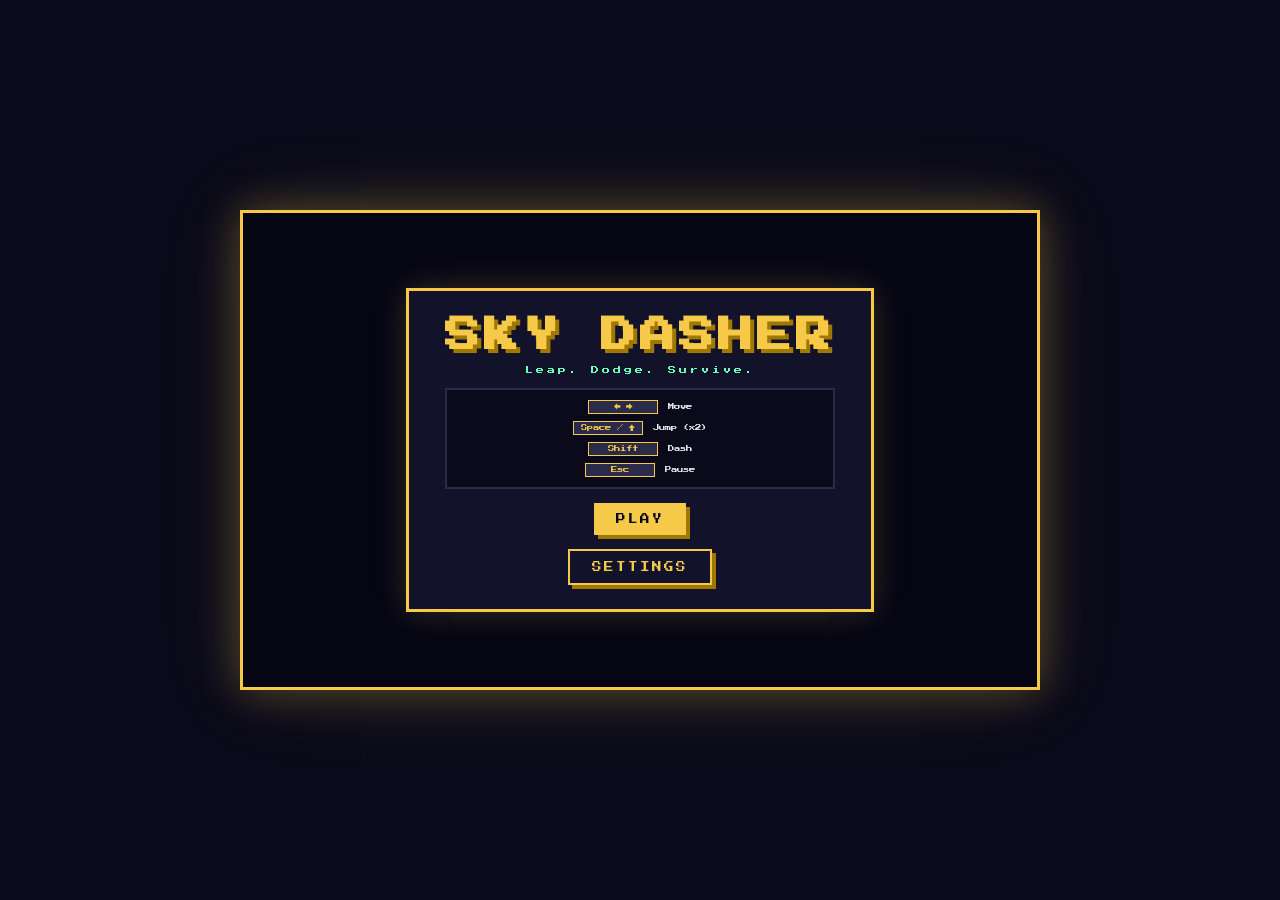
==== sky-dasher.html @ 4236debe "Updated" ====
<!DOCTYPE html>
<html lang="en">

<head>
  <meta charset="UTF-8" />
  <meta name="viewport" content="width=device-width, initial-scale=1.0, user-scalable=no" />
  <title>Sky Dasher</title>
  <link href="https://fonts.googleapis.com/css2?family=Press+Start+2P&display=swap" rel="stylesheet">
  <style>
    :root {
      --bg: #0a0a1a;
      --accent: #f7c948;
      --accent2: #ff6b6b;
      --accent3: #6bffb8;
      --text: #e8e8f0;
      --overlay-bg: rgba(5, 5, 20, 0.92);
      --box-bg: #12122a;
      --box-border: #f7c948
    }

    * {
      margin: 0;
      padding: 0;
      box-sizing: border-box
    }

    body {
      background: var(--bg);
      display: flex;
      align-items: center;
      justify-content: center;
      min-height: 100vh;
      font-family: 'Press Start 2P', monospace;
      overflow: hidden;
      touch-action: none
    }

    #game-wrapper {
      position: relative;
      width: 800px;
      height: 480px;
      border: 3px solid var(--accent);
      box-shadow: 0 0 40px rgba(247, 201, 72, 0.3), 0 0 80px rgba(247, 201, 72, 0.1)
    }

    #gameCanvas {
      display: block;
      width: 100%;
      height: 100%;
      background: #0a0a1a
    }

    .overlay {
      position: absolute;
      inset: 0;
      background: var(--overlay-bg);
      display: flex;
      align-items: center;
      justify-content: center;
      z-index: 10
    }

    .overlay.hidden {
      display: none
    }

    .overlay-box {
      background: var(--box-bg);
      border: 3px solid var(--box-border);
      padding: 24px 36px;
      text-align: center;
      display: flex;
      flex-direction: column;
      gap: 14px;
      align-items: center;
      box-shadow: 0 0 30px rgba(247, 201, 72, 0.2);
      max-width: 92%
    }

    .game-title {
      font-size: 2.2rem;
      color: var(--accent);
      text-shadow: 4px 4px 0 #a07800;
      letter-spacing: 4px;
      line-height: 1.2
    }

    .subtitle {
      font-size: 0.5rem;
      color: var(--accent3);
      letter-spacing: 3px;
      margin-top: -6px
    }

    .gameover-title {
      font-size: 1.5rem;
      color: var(--accent2);
      text-shadow: 3px 3px 0 #900
    }

    .final-score {
      font-size: 0.65rem;
      color: var(--accent);
      line-height: 2
    }

    .best-score {
      font-size: 0.5rem;
      color: var(--accent3)
    }

    .ctrl {
      font-size: 0.4rem;
      color: var(--text);
      display: flex;
      gap: 10px;
      align-items: center;
      justify-content: center
    }

    .key {
      background: #2a2a4a;
      color: var(--accent);
      padding: 3px 7px;
      border: 1px solid var(--accent);
      min-width: 70px;
      display: inline-block;
      text-align: center
    }

    .controls-info {
      display: flex;
      flex-direction: column;
      gap: 7px;
      border: 2px solid #2a2a4a;
      padding: 10px 14px;
      background: #0a0a1a;
      width: 100%
    }

    .btn {
      font-family: 'Press Start 2P', monospace;
      font-size: 0.6rem;
      background: var(--accent);
      color: #0a0a1a;
      border: none;
      padding: 11px 22px;
      cursor: pointer;
      transition: transform .1s, box-shadow .1s;
      box-shadow: 4px 4px 0 #a07800;
      letter-spacing: 2px;
      -webkit-tap-highlight-color: transparent
    }

    .btn:hover {
      transform: translate(-2px, -2px);
      box-shadow: 6px 6px 0 #a07800
    }

    .btn:active {
      transform: translate(2px, 2px);
      box-shadow: 2px 2px 0 #a07800
    }

    .btn-outline {
      background: transparent;
      color: var(--accent);
      border: 2px solid var(--accent);
      box-shadow: 4px 4px 0 #a07800
    }

    .btn-outline:hover {
      background: rgba(247, 201, 72, 0.1)
    }

    #hud {
      position: absolute;
      top: 0;
      left: 0;
      right: 0;
      display: flex;
      justify-content: space-between;
      padding: 8px 14px;
      font-size: 0.5rem;
      color: var(--accent);
      background: linear-gradient(to bottom, rgba(0, 0, 0, 0.6), transparent);
      pointer-events: none;
      z-index: 5
    }

    #hud.hidden {
      display: none
    }

    #hud-lives {
      color: var(--accent2)
    }

    #hud-powerups {
      display: flex;
      gap: 6px
    }

    .powerup-icon {
      font-size: 0.55rem;
      opacity: .8;
      animation: pulse 1s infinite
    }

    .powerup-icon.hidden {
      display: none
    }

    @keyframes pulse {

      0%,
      100% {
        opacity: .6
      }

      50% {
        opacity: 1
      }
    }

    #mobile-controls {
      position: absolute;
      bottom: 0;
      left: 0;
      right: 0;
      height: 120px;
      display: none;
      pointer-events: none;
      z-index: 6
    }

    #btn-left,
    #btn-right,
    #btn-jump,
    #btn-dash {
      position: absolute;
      pointer-events: all;
      background: rgba(247, 201, 72, .15);
      border: 2px solid rgba(247, 201, 72, .4);
      border-radius: 8px;
      display: flex;
      align-items: center;
      justify-content: center;
      font-size: 1.1rem;
      color: rgba(247, 201, 72, .8);
      cursor: pointer;
      user-select: none;
      -webkit-tap-highlight-color: transparent
    }

    #btn-left {
      bottom: 14px;
      left: 10px;
      width: 64px;
      height: 60px
    }

    #btn-right {
      bottom: 14px;
      left: 84px;
      width: 64px;
      height: 60px
    }

    #btn-jump {
      bottom: 14px;
      right: 10px;
      width: 80px;
      height: 60px
    }

    #btn-dash {
      bottom: 14px;
      right: 100px;
      width: 64px;
      height: 60px
    }

    /* CHARACTER SELECT */
    #char-screen .overlay-box {
      padding: 20px 28px;
      gap: 10px
    }

    #char-screen h2 {
      font-size: 0.9rem;
      color: var(--accent);
      letter-spacing: 2px
    }

    #char-grid {
      display: flex;
      gap: 10px;
      justify-content: center;
      flex-wrap: wrap
    }

    .char-card {
      width: 110px;
      background: #0a0a1a;
      border: 2px solid #2a2a4a;
      padding: 10px 8px;
      cursor: pointer;
      display: flex;
      flex-direction: column;
      align-items: center;
      gap: 6px;
      transition: border-color .15s, transform .1s
    }

    .char-card:hover {
      border-color: var(--accent);
      transform: translateY(-2px)
    }

    .char-card.selected {
      border-color: var(--accent);
      background: #1a1a2e;
      box-shadow: 0 0 12px rgba(247, 201, 72, 0.3)
    }

    .char-canvas {
      width: 64px;
      height: 80px;
      image-rendering: pixelated
    }

    .char-name {
      font-size: 0.3rem;
      color: var(--accent);
      text-align: center;
      letter-spacing: 1px;
      line-height: 1.4
    }

    .char-desc {
      font-size: 0.25rem;
      color: #8888aa;
      text-align: center;
      line-height: 1.5
    }

    .settings-group {
      display: flex;
      flex-direction: column;
      gap: 13px;
      margin: 10px 0
    }

    .settings-group label {
      display: flex;
      align-items: center;
      gap: 10px;
      color: var(--text);
      font-size: 0.5rem
    }

    .settings-group select {
      background: var(--box-bg);
      border: 2px solid var(--accent);
      color: var(--text);
      padding: 7px 10px;
      font-family: 'Press Start 2P', monospace;
      font-size: 0.4rem
    }

    #hud-combo.hidden {
      display: none
    }

    @media(max-width:820px) {
      #game-wrapper {
        width: 100vw;
        height: 60vw;
        border-left: none;
        border-right: none
      }

      .game-title {
        font-size: 1.5rem
      }

      .overlay-box {
        padding: 16px 14px;
        gap: 10px
      }

      #mobile-controls {
        display: block;
        height: 110px
      }

      #hud {
        font-size: .4rem;
        padding: 6px 10px
      }

      .controls-info {
        display: none
      }

      .char-card {
        width: 88px
      }
    }

    @media(max-width:480px) {
      .game-title {
        font-size: 1.1rem;
        letter-spacing: 2px
      }

      #btn-left {
        width: 54px;
        height: 50px;
        left: 8px;
        bottom: 10px
      }

      #btn-right {
        width: 54px;
        height: 50px;
        left: 70px;
        bottom: 10px
      }

      #btn-jump {
        width: 68px;
        height: 50px;
        right: 8px;
        bottom: 10px
      }

      #btn-dash {
        width: 54px;
        height: 50px;
        right: 84px;
        bottom: 10px
      }
    }
  </style>
</head>

<body>
  <div id="game-wrapper">
    <canvas id="gameCanvas"></canvas>

    <div id="start-screen" class="overlay">
      <div class="overlay-box">
        <h1 class="game-title">SKY DASHER</h1>
        <p class="subtitle">Leap. Dodge. Survive.</p>
        <div class="controls-info">
          <div class="ctrl"><span class="key">← →</span> Move</div>
          <div class="ctrl"><span class="key">Space / ↑</span> Jump (x2)</div>
          <div class="ctrl"><span class="key">Shift</span> Dash</div>
          <div class="ctrl"><span class="key">Esc</span> Pause</div>
        </div>
        <button id="start-btn" class="btn">PLAY</button>
        <button id="settings-btn" class="btn btn-outline">SETTINGS</button>
      </div>
    </div>

    <div id="char-screen" class="overlay hidden">
      <div class="overlay-box">
        <h2>CHOOSE YOUR HERO</h2>
        <div id="char-grid">
          <div class="char-card selected" data-char="0">
            <canvas class="char-canvas" id="cc0" width="64" height="80"></canvas>
            <div class="char-name">DASH KID</div>
            <div class="char-desc">The classic runner</div>
          </div>
          <div class="char-card" data-char="1">
            <canvas class="char-canvas" id="cc1" width="64" height="80"></canvas>
            <div class="char-name">BLAZE</div>
            <div class="char-desc">Fiery adventurer</div>
          </div>
          <div class="char-card" data-char="2">
            <canvas class="char-canvas" id="cc2" width="64" height="80"></canvas>
            <div class="char-name">FROST</div>
            <div class="char-desc">Cool & collected</div>
          </div>
          <div class="char-card" data-char="3">
            <canvas class="char-canvas" id="cc3" width="64" height="80"></canvas>
            <div class="char-name">SHADOW</div>
            <div class="char-desc">Mysterious ninja</div>
          </div>
          <div class="char-card" data-char="4">
            <canvas class="char-canvas" id="cc4" width="64" height="80"></canvas>
            <div class="char-name">PIXEL</div>
            <div class="char-desc">Retro robot pal</div>
          </div>
        </div>
        <button id="char-confirm-btn" class="btn">CONFIRM</button>
        <button id="char-back-btn" class="btn btn-outline">BACK</button>
      </div>
    </div>

    <div id="settings-screen" class="overlay hidden">
      <div class="overlay-box">
        <h2 style="font-size:.8rem;color:var(--accent)">SETTINGS</h2>
        <div class="settings-group">
          <label><input type="checkbox" id="sound-enabled" checked> Sound Effects</label>
        </div>
        <div class="settings-group">
          <label>Difficulty:
            <select id="difficulty">
              <option value="easy">Easy</option>
              <option value="normal" selected>Normal</option>
              <option value="hard">Hard</option>
            </select>
          </label>
        </div>
        <button id="settings-back-btn" class="btn">BACK</button>
      </div>
    </div>

    <div id="pause-screen" class="overlay hidden">
      <div class="overlay-box">
        <h2 style="font-size:.8rem;color:var(--accent)">PAUSED</h2>
        <button id="resume-btn" class="btn">RESUME</button>
        <button id="restart-pause-btn" class="btn btn-outline">RESTART</button>
      </div>
    </div>

    <div id="gameover-screen" class="overlay hidden">
      <div class="overlay-box">
        <h2 class="gameover-title">GAME OVER</h2>
        <p id="final-score" class="final-score"></p>
        <p id="best-score-el" class="best-score"></p>
        <button id="restart-btn" class="btn">PLAY AGAIN</button>
      </div>
    </div>

    <div id="hud" class="hidden">
      <div id="hud-score">⭐ <span id="score-display">0</span></div>
      <div id="hud-lives">❤️ <span id="lives-display">3</span></div>
      <div id="hud-level">LVL <span id="level-display">1</span></div>
      <div id="hud-combo" class="hidden">COMBO <span id="combo-display">0</span></div>
      <div id="hud-powerups">
        <div id="powerup-speed" class="powerup-icon hidden">⚡</div>
        <div id="powerup-jump" class="powerup-icon hidden">⬆️</div>
        <div id="powerup-shield" class="powerup-icon hidden">🛡️</div>
        <div id="powerup-magnet" class="powerup-icon hidden">🧲</div>
      </div>
    </div>

    <div id="mobile-controls">
      <div id="btn-left">◀</div>
      <div id="btn-right">▶</div>
      <div id="btn-jump">▲ JUMP</div>
      <div id="btn-dash">⚡</div>
    </div>
  </div>

  <script>
    // ─── CHARACTERS ───────────────────────────────────────────
    const CHARACTERS = [
      {
        name: 'DASH KID',
        body: '#f7c948', bodyShade: '#e0a020',
        head: '#ffd700', eye: '#0a0a1a', pupil: '#f7c948',
        belt: '#ff6b6b', shoe: '#e0a020', hair: '#ff6b6b',
        hairStyle: 'spiky'
      },
      {
        name: 'BLAZE',
        body: '#ff6b6b', bodyShade: '#cc3333',
        head: '#ff9999', eye: '#330000', pupil: '#ff6b6b',
        belt: '#ffaa00', shoe: '#cc3333', hair: '#ffaa00',
        hairStyle: 'flame'
      },
      {
        name: 'FROST',
        body: '#6bccff', bodyShade: '#3399cc',
        head: '#99ddff', eye: '#003366', pupil: '#6bccff',
        belt: '#ffffff', shoe: '#3399cc', hair: '#ffffff',
        hairStyle: 'snow'
      },
      {
        name: 'SHADOW',
        body: '#4a4a6a', bodyShade: '#2a2a4a',
        head: '#6a6a9a', eye: '#ff0066', pupil: '#330033',
        belt: '#ff0066', shoe: '#2a2a4a', hair: '#2a2a4a',
        hairStyle: 'mask'
      },
      {
        name: 'PIXEL',
        body: '#6bffb8', bodyShade: '#339966',
        head: '#99ffcc', eye: '#003322', pupil: '#00ff88',
        belt: '#ff66ff', shoe: '#339966', hair: '#ff66ff',
        hairStyle: 'antenna'
      }
    ];

    let selectedChar = 0;

    function drawCharPreview(canvasEl, charIdx, frame = 0) {
      const c = CHARACTERS[charIdx];
      const ctx = canvasEl.getContext('2d');
      const W = 64, H = 80;
      ctx.clearRect(0, 0, W, H);
      const cx = 32, cy = 75;
      const pw = 26, ph = 32;

      // shadow
      ctx.fillStyle = 'rgba(0,0,0,0.2)';
      ctx.beginPath(); ctx.ellipse(cx, cy + 2, pw / 2 - 1, 4, 0, 0, Math.PI * 2); ctx.fill();

      // body
      ctx.fillStyle = c.body;
      ctx.fillRect(cx - pw / 2, cy - ph, pw, ph * 0.68);

      // head
      ctx.fillStyle = c.head;
      ctx.fillRect(cx - pw / 2 + 1, cy - ph - 22, pw - 2, ph * 0.38 + 4);

      // hair/style
      ctx.fillStyle = c.hair;
      if (c.hairStyle === 'spiky') {
        ctx.fillRect(cx - 10, cy - ph - 22, 6, 8); ctx.fillRect(cx - 3, cy - ph - 26, 6, 12); ctx.fillRect(cx + 4, cy - ph - 22, 6, 8);
      } else if (c.hairStyle === 'flame') {
        ctx.fillRect(cx - 8, cy - ph - 24, 5, 10); ctx.fillRect(cx - 2, cy - ph - 28, 6, 14); ctx.fillRect(cx + 5, cy - ph - 23, 4, 9);
        ctx.fillStyle = '#ff4400'; ctx.fillRect(cx - 1, cy - ph - 24, 4, 6);
      } else if (c.hairStyle === 'snow') {
        ctx.fillRect(cx - 10, cy - ph - 24, 22, 8); ctx.fillRect(cx - 8, cy - ph - 26, 6, 4); ctx.fillRect(cx + 4, cy - ph - 26, 6, 4);
      } else if (c.hairStyle === 'mask') {
        ctx.fillStyle = '#2a2a4a'; ctx.fillRect(cx - 13, cy - ph - 22, 26, 20);
        ctx.fillStyle = '#ff0066'; ctx.fillRect(cx - 4, cy - ph - 15, 8, 4);
      } else if (c.hairStyle === 'antenna') {
        ctx.fillRect(cx - 1, cy - ph - 30, 4, 12); ctx.fillRect(cx - 4, cy - ph - 32, 10, 5);
        ctx.fillStyle = '#ffff00'; ctx.beginPath(); ctx.arc(cx + 1, cy - ph - 33, 4, 0, Math.PI * 2); ctx.fill();
      }

      // eye
      ctx.fillStyle = c.eye;
      ctx.fillRect(cx + pw / 2 - 14, cy - ph + 2, 8, 8);
      ctx.fillStyle = c.pupil;
      ctx.fillRect(cx + pw / 2 - 12, cy - ph + 4, 3, 3);

      // belt
      ctx.fillStyle = c.belt;
      ctx.fillRect(cx - pw / 2 + 2, cy - ph * 0.44, pw - 4, 5);

      // legs
      const lo = frame % 2 === 0 ? 0 : 5;
      ctx.fillStyle = c.bodyShade;
      ctx.fillRect(cx - pw / 2 + 2, cy - ph * 0.3, 9, ph * 0.32 + lo);
      ctx.fillRect(cx + pw / 2 - 11, cy - ph * 0.3, 9, ph * 0.32 + (5 - lo));

      // shoes
      ctx.fillStyle = c.shoe;
      ctx.fillRect(cx - pw / 2, cy + 1 + lo, 12, 5);
      ctx.fillRect(cx + pw / 2 - 12, cy + 1 + (5 - lo), 12, 5);
    }

    // Draw all char previews
    window.addEventListener('DOMContentLoaded', () => {
      for (let i = 0; i < 5; i++) {
        const cc = document.getElementById('cc' + i);
        if (cc) drawCharPreview(cc, i, 0);
      }
    });
    // Animate preview cards
    let previewFrame = 0;
    setInterval(() => {
      previewFrame = (previewFrame + 1) % 4;
      for (let i = 0; i < 5; i++) {
        const cc = document.getElementById('cc' + i);
        if (cc) drawCharPreview(cc, i, previewFrame);
      }
    }, 200);

    // char card selection
    document.querySelectorAll('.char-card').forEach(card => {
      card.addEventListener('click', () => {
        document.querySelectorAll('.char-card').forEach(c => c.classList.remove('selected'));
        card.classList.add('selected');
        selectedChar = parseInt(card.dataset.char);
      });
    });

    // ─── GAME ENGINE ──────────────────────────────────────────
    const canvas = document.getElementById('gameCanvas');
    const ctx = canvas.getContext('2d');
    const W = 800, H = 480;
    canvas.width = W; canvas.height = H;

    const startScreen = document.getElementById('start-screen');
    const pauseScreen = document.getElementById('pause-screen');
    const gameoverScreen = document.getElementById('gameover-screen');
    const settingsScreen = document.getElementById('settings-screen');
    const charScreen = document.getElementById('char-screen');
    const hud = document.getElementById('hud');
    const scoreDisplay = document.getElementById('score-display');
    const livesDisplay = document.getElementById('lives-display');
    const levelDisplay = document.getElementById('level-display');
    const finalScoreEl = document.getElementById('final-score');
    const bestScoreEl = document.getElementById('best-score-el');
    const comboDisplay = document.getElementById('combo-display');
    const comboEl = document.getElementById('hud-combo');
    const powerupIcons = {
      speed: document.getElementById('powerup-speed'),
      jump: document.getElementById('powerup-jump'),
      shield: document.getElementById('powerup-shield'),
      magnet: document.getElementById('powerup-magnet')
    };

    document.getElementById('start-btn').onclick = () => {
      startScreen.classList.add('hidden');
      charScreen.classList.remove('hidden');
    };
    document.getElementById('char-confirm-btn').onclick = () => {
      charScreen.classList.add('hidden');
      startGame();
    };
    document.getElementById('char-back-btn').onclick = () => {
      charScreen.classList.add('hidden');
      startScreen.classList.remove('hidden');
    };
    document.getElementById('resume-btn').onclick = resumeGame;
    document.getElementById('restart-btn').onclick = () => { gameoverScreen.classList.add('hidden'); charScreen.classList.remove('hidden'); };
    document.getElementById('restart-pause-btn').onclick = () => { pauseScreen.classList.add('hidden'); charScreen.classList.remove('hidden'); };
    document.getElementById('settings-btn').onclick = () => { startScreen.classList.add('hidden'); settingsScreen.classList.remove('hidden'); };
    document.getElementById('settings-back-btn').onclick = () => { settingsScreen.classList.add('hidden'); startScreen.classList.remove('hidden'); saveSettings(); };

    const GRAVITY = 0.55, JUMP_FORCE = -13, PLAYER_SPEED = 4.5, GROUND_Y = H - 60;
    const POWERUP_TYPES = { SPEED: 'speed', JUMP: 'jump', SHIELD: 'shield', MAGNET: 'magnet' };
    const ENEMY_TYPES = { GROUND: 'ground', FLYING: 'flying', SPIKE: 'spike' };

    const WORLD_THEMES = {
      SKY: { sky1: '#0a0f2e', sky2: '#1a2055', ground: '#1e1e3a', groundTop: '#f7c948', platform: '#2a2a5a', platformTop: '#6bffb8', enemy: '#ff6b6b' },
      FOREST: { sky1: '#0a2e0a', sky2: '#1a551a', ground: '#2e1e0a', groundTop: '#8B4513', platform: '#2a5a2a', platformTop: '#32CD32', enemy: '#8B0000' },
      CAVE: { sky1: '#1a1a1a', sky2: '#2a2a2a', ground: '#3a3a3a', groundTop: '#666666', platform: '#4a4a4a', platformTop: '#FFD700', enemy: '#DC143C' }
    };
    let currentTheme = WORLD_THEMES.SKY;

    const COLORS = {
      sky1: '#0a0f2e', sky2: '#1a2055', ground: '#1e1e3a', groundTop: '#f7c948',
      platform: '#2a2a5a', platformTop: '#6bffb8',
      coin: '#ffd700', coinGlow: 'rgba(255,215,0,0.3)', enemy: '#ff6b6b', enemyEye: '#0a0a1a',
      star: '#ffffff', particle: ['#f7c948', '#ff6b6b', '#6bffb8', '#ffffff'],
      cloud: 'rgba(255,255,255,0.07)', accent: '#f7c948', accent2: '#ff6b6b', accent3: '#6bffb8'
    };

    function updateTheme() {
      const idx = Math.floor((level - 1) / 5) % 3;
      currentTheme = [WORLD_THEMES.SKY, WORLD_THEMES.FOREST, WORLD_THEMES.CAVE][idx];
      COLORS.sky1 = currentTheme.sky1; COLORS.sky2 = currentTheme.sky2;
      COLORS.ground = currentTheme.ground; COLORS.groundTop = currentTheme.groundTop;
      COLORS.platform = currentTheme.platform; COLORS.platformTop = currentTheme.platformTop;
      COLORS.enemy = currentTheme.enemy;
    }

    let state, keys, cameraX, score, lives, level,
      platforms, coins, enemies, particles, stars, clouds,
      frameCount, bestScore, invincible, invincibleTimer,
      scrollSpeed, gameRunning, gamePaused, animFrame,
      powerups, playerPowerups, combo, comboTimer,
      dashCooldown, isDashing,
      soundEnabled = true, difficulty = 'normal';

    let player;

    function initKeys() {
      keys = { left: false, right: false, jump: false, jumpPressed: false, dash: false };
      window.onkeydown = e => {
        if (e.code === 'ArrowLeft' || e.code === 'KeyA') keys.left = true;
        if (e.code === 'ArrowRight' || e.code === 'KeyD') keys.right = true;
        if ((e.code === 'Space' || e.code === 'ArrowUp' || e.code === 'KeyW') && !keys.jumpPressed) { keys.jump = true; keys.jumpPressed = true; }
        if (e.code === 'ShiftLeft' || e.code === 'ShiftRight') keys.dash = true;
        if (e.code === 'Escape' && gameRunning) togglePause();
        e.preventDefault();
      };
      window.onkeyup = e => {
        if (e.code === 'ArrowLeft' || e.code === 'KeyA') keys.left = false;
        if (e.code === 'ArrowRight' || e.code === 'KeyD') keys.right = false;
        if (e.code === 'Space' || e.code === 'ArrowUp' || e.code === 'KeyW') keys.jumpPressed = false;
        if (e.code === 'ShiftLeft' || e.code === 'ShiftRight') keys.dash = false;
      };
      function addTouch(el, dn, up) {
        el.addEventListener('touchstart', e => { e.preventDefault(); dn(); }, { passive: false });
        el.addEventListener('touchend', e => { e.preventDefault(); up(); }, { passive: false });
        el.addEventListener('touchcancel', e => { e.preventDefault(); up(); }, { passive: false });
        el.addEventListener('mousedown', dn); el.addEventListener('mouseup', up); el.addEventListener('mouseleave', up);
      }
      addTouch(document.getElementById('btn-left'), () => { keys.left = true; }, () => { keys.left = false; });
      addTouch(document.getElementById('btn-right'), () => { keys.right = true; }, () => { keys.right = false; });
      addTouch(document.getElementById('btn-jump'), () => { if (!keys.jumpPressed) { keys.jump = true; keys.jumpPressed = true; } }, () => { keys.jumpPressed = false; });
      addTouch(document.getElementById('btn-dash'), () => { keys.dash = true; }, () => { keys.dash = false; });
    }

    function createPlayer() {
      return {
        x: 120, y: GROUND_Y - 40, w: 32, h: 40, vx: 0, vy: 0, onGround: false, jumpsLeft: 2, facing: 1, frame: 0, frameTimer: 0,
        // FIX: initialize scale at exactly 1 — no squish on first jump
        scaleX: 1.0, scaleY: 1.0
      };
    }
    function createGround() { return { x: -200, y: GROUND_Y, w: 99999, h: H - GROUND_Y, isGround: true }; }
    function spawnPlatform(x) { const w = 80 + Math.random() * 100; const y = 180 + Math.random() * (GROUND_Y - 220); return { x, y, w, h: 18, isGround: false }; }
    function spawnPowerup(x, y) { const types = Object.values(POWERUP_TYPES); return { x: x - 8, y: y - 30, w: 16, h: 16, type: types[Math.floor(Math.random() * types.length)], collected: false, bobTimer: Math.random() * Math.PI * 2 }; }
    function spawnEnemy(x, platY, platW, type = ENEMY_TYPES.GROUND) {
      const e = { x: x + Math.random() * (platW - 30), y: platY - 30, w: 28, h: 28, vx: (Math.random() < 0.5 ? 1 : -1) * (1 + Math.random()), onGround: true, frame: 0, frameTimer: 0, startX: x, endX: x + platW - 28, alive: true, type };
      if (type === ENEMY_TYPES.FLYING) { e.y = platY - 40 - Math.random() * 60; e.vx = (Math.random() < 0.5 ? 1 : -1) * (0.8 + Math.random() * 0.4); e.vy = Math.sin(Math.random() * Math.PI * 2) * 0.5; e.onGround = false; e.w = 24; e.h = 20; }
      if (type === ENEMY_TYPES.SPIKE) { e.vx = 0; e.w = 20; e.h = 35; }
      return e;
    }
    function spawnCoin(x, y) { return { x, y, w: 16, h: 16, collected: false, bobTimer: Math.random() * Math.PI * 2 }; }
    function burst(x, y, count = 8, color = null) {
      for (let i = 0; i < count; i++) { const ang = (Math.PI * 2 / count) * i + Math.random() * 0.5; const spd = 2 + Math.random() * 4; particles.push({ x, y, vx: Math.cos(ang) * spd, vy: Math.sin(ang) * spd - 2, life: 1, decay: 0.03 + Math.random() * 0.03, r: 3 + Math.random() * 4, color: color || COLORS.particle[Math.floor(Math.random() * COLORS.particle.length)] }); }
    }
    function activatePowerup(type) {
      const d = 600;
      if (type === POWERUP_TYPES.SPEED) { playerPowerups.speedBoost = true; playerPowerups.speedBoostTimer = d; }
      if (type === POWERUP_TYPES.JUMP) { playerPowerups.extraJump = true; playerPowerups.extraJumpTimer = d; player.jumpsLeft = Math.max(player.jumpsLeft, 3); }
      if (type === POWERUP_TYPES.SHIELD) { playerPowerups.shield = true; playerPowerups.shieldTimer = d; }
      if (type === POWERUP_TYPES.MAGNET) { playerPowerups.magnet = true; playerPowerups.magnetTimer = d; }
    }
    function loadSettings() {
      try { const s = JSON.parse(localStorage.getItem('skyDasherSettings') || '{}'); soundEnabled = s.soundEnabled !== false; difficulty = s.difficulty || 'normal'; } catch (e) { soundEnabled = true; difficulty = 'normal'; }
      const soundEl = document.getElementById('sound-enabled'); const diffEl = document.getElementById('difficulty');
      if (soundEl) soundEl.checked = soundEnabled; if (diffEl) diffEl.value = difficulty;
    }
    function saveSettings() {
      try { const soundEl = document.getElementById('sound-enabled'); const diffEl = document.getElementById('difficulty'); if (soundEl) soundEnabled = soundEl.checked; if (diffEl) difficulty = diffEl.value; localStorage.setItem('skyDasherSettings', JSON.stringify({ soundEnabled, difficulty })); } catch (e) { }
    }
    function playSound(freq, dur, type = 'square') {
      if (!soundEnabled) return;
      try { const ac = new (window.AudioContext || window.webkitAudioContext)(); const osc = ac.createOscillator(); const g = ac.createGain(); osc.connect(g); g.connect(ac.destination); osc.frequency.setValueAtTime(freq, ac.currentTime); osc.type = type; g.gain.setValueAtTime(0.1, ac.currentTime); g.gain.exponentialRampToValueAtTime(0.01, ac.currentTime + dur); osc.start(ac.currentTime); osc.stop(ac.currentTime + dur); } catch (e) { }
    }
    const playJumpSound = () => playSound(400, 0.1, 'square');
    const playCoinSound = () => playSound(800, 0.15, 'sine');
    const playPowerupSound = () => playSound(600, 0.2, 'triangle');
    const playDeathSound = () => playSound(200, 0.3, 'sawtooth');

    function initStars() {
      stars = []; for (let i = 0; i < 120; i++)stars.push({ x: Math.random() * W, y: Math.random() * (H * 0.7), r: Math.random() * 1.5, twinkle: Math.random() * Math.PI * 2 });
      clouds = []; for (let i = 0; i < 6; i++)clouds.push({ x: Math.random() * W * 2, y: 40 + Math.random() * 180, w: 80 + Math.random() * 120, h: 30 + Math.random() * 30, speed: 0.15 + Math.random() * 0.2 });
    }

    function startGame() {
      try { loadSettings(); } catch (e) { soundEnabled = true; difficulty = 'normal'; }
      try { const b = parseInt(localStorage.getItem('skyDasherBest') || '0'); bestScore = b; } catch (e) { bestScore = 0; }
      startScreen.classList.add('hidden'); pauseScreen.classList.add('hidden');
      gameoverScreen.classList.add('hidden'); hud.classList.remove('hidden');
      let startLives = 3;
      if (difficulty === 'easy') startLives = 5; if (difficulty === 'hard') startLives = 2;
      score = 0; lives = startLives; level = 1; cameraX = 0; frameCount = 0;
      scrollSpeed = 2.5; invincible = false; invincibleTimer = 0;
      combo = 0; comboTimer = 0; dashCooldown = 0; isDashing = false;
      player = createPlayer();
      platforms = [createGround()];
      let px = 300;
      for (let i = 0; i < 12; i++) { const plat = spawnPlatform(px); platforms.push(plat); px += 160 + Math.random() * 120; }
      coins = []; enemies = []; particles = []; powerups = [];
      playerPowerups = { speedBoost: false, speedBoostTimer: 0, extraJump: false, extraJumpTimer: 0, shield: false, shieldTimer: 0, magnet: false, magnetTimer: 0 };
      platforms.slice(1).forEach(p => {
        if (Math.random() < 0.6) for (let c = 0; c < Math.floor(Math.random() * 3) + 1; c++)coins.push(spawnCoin(p.x + c * 22 + 10, p.y - 22));
        if (Math.random() < 0.35 && p.w > 80) enemies.push(spawnEnemy(p.x, p.y, p.w, Object.values(ENEMY_TYPES)[Math.floor(Math.random() * 3)]));
        if (Math.random() < 0.15) powerups.push(spawnPowerup(p.x + p.w / 2, p.y));
      });
      initStars(); initKeys();
      gameRunning = true; gamePaused = false;
      updateHUD();
      if (animFrame) cancelAnimationFrame(animFrame);
      loop();
    }
    function togglePause() { gamePaused = !gamePaused; if (gamePaused) pauseScreen.classList.remove('hidden'); else { pauseScreen.classList.add('hidden'); loop(); } }
    function resumeGame() { togglePause(); }
    function gameOver() {
      gameRunning = false; hud.classList.add('hidden');
      if (score > bestScore) { bestScore = score; try { localStorage.setItem('skyDasherBest', bestScore); } catch (e) { } }
      finalScoreEl.textContent = 'SCORE: ' + score; bestScoreEl.textContent = 'BEST: ' + bestScore;
      gameoverScreen.classList.remove('hidden');
    }
    function updateHUD() {
      scoreDisplay.textContent = score; livesDisplay.textContent = lives; levelDisplay.textContent = level;
      if (combo > 1) { comboDisplay.textContent = combo; comboEl.classList.remove('hidden'); } else comboEl.classList.add('hidden');
      for (const [k, v] of Object.entries(powerupIcons)) { if (v) playerPowerups[k] ? v.classList.remove('hidden') : v.classList.add('hidden'); }
    }
    function rectOverlap(a, b) { return a.x < b.x + b.w && a.x + a.w > b.x && a.y < b.y + b.h && a.y + a.h > b.y; }

    function update() {
      frameCount++;
      scrollSpeed = 2.5 + Math.floor(score / 300) * 0.4;
      const newLevel = 1 + Math.floor(score / 500);
      if (newLevel !== level) { level = newLevel; updateTheme(); }
      cameraX += scrollSpeed;
      const pRect = { x: player.x, y: player.y, w: player.w, h: player.h };
      let onWall = false, wallDirection = 0;
      for (const plat of platforms) {
        if (!rectOverlap(pRect, plat)) continue;
        const ox = Math.min(pRect.x + pRect.w, plat.x + plat.w) - Math.max(pRect.x, plat.x);
        const oy = Math.min(pRect.y + pRect.h, plat.y + plat.h) - Math.max(pRect.y, plat.y);
        if (ox < oy && Math.abs(player.vx) > 0) { wallDirection = player.x < plat.x ? -1 : 1; onWall = true; break; }
      }
      const currentSpeed = playerPowerups.speedBoost ? PLAYER_SPEED * 1.8 : PLAYER_SPEED;
      if (keys.left) { player.vx = -currentSpeed; player.facing = -1; }
      else if (keys.right) { player.vx = currentSpeed; player.facing = 1; }
      else player.vx *= 0.8;
      const maxJumps = playerPowerups.extraJump ? 3 : 2;
      if (keys.jump && player.jumpsLeft > 0) {
        if (onWall && !player.onGround) {
          player.vy = JUMP_FORCE * 0.9; player.vx = -wallDirection * currentSpeed * 0.8; player.facing = -wallDirection; player.jumpsLeft--;
          playJumpSound(); burst(player.x + player.w / 2, player.y + player.h, 5, COLORS.platformTop);
        } else {
          player.vy = JUMP_FORCE + (player.jumpsLeft === maxJumps ? 1.5 : 0); player.jumpsLeft--;
          playJumpSound(); burst(player.x + player.w / 2, player.y + player.h, 5, COLORS.platformTop);
        }
        // FIX: only squeeze slightly — scaleY from 1→1.2 max, not 1.3; scaleX from 1→0.85
        player.scaleX = 0.85; player.scaleY = 1.2;
        keys.jump = false;
      }
      if (keys.dash && dashCooldown <= 0 && !isDashing) {
        isDashing = true; dashCooldown = 180; player.vx = player.facing * PLAYER_SPEED * 2.5;
        player.vy = Math.min(player.vy, -2); burst(player.x + player.w / 2, player.y + player.h / 2, 8, COLORS.star);
        invincible = true; invincibleTimer = 30;
      }
      if (isDashing && Math.abs(player.vx) < PLAYER_SPEED * 0.5) isDashing = false;
      if (dashCooldown > 0) dashCooldown--;

      // FIX: lerp scale back to exactly 1 smoothly
      player.scaleX += (1 - player.scaleX) * 0.15;
      player.scaleY += (1 - player.scaleY) * 0.15;
      // snap to 1 when very close to avoid floating-point drift
      if (Math.abs(player.scaleX - 1) < 0.002) player.scaleX = 1;
      if (Math.abs(player.scaleY - 1) < 0.002) player.scaleY = 1;

      player.vy += GRAVITY; player.x += player.vx; player.y += player.vy;
      if (player.x < cameraX + 40) { player.x = cameraX + 40; player.vx = 0; }
      if (player.x > cameraX + W * 0.65) { player.x = cameraX + W * 0.65; player.vx = 0; }
      player.onGround = false;
      for (const plat of platforms) {
        if (!rectOverlap({ x: player.x, y: player.y, w: player.w, h: player.h }, plat)) continue;
        const ox = Math.min(player.x + player.w, plat.x + plat.w) - Math.max(player.x, plat.x);
        const oy = Math.min(player.y + player.h, plat.y + plat.h) - Math.max(player.y, plat.y);
        if (oy < ox && player.vy >= 0) {
          player.y = plat.y - player.h; player.vy = 0; player.onGround = true;
          player.jumpsLeft = playerPowerups.extraJump ? 3 : 2;
          // FIX: on landing, squish vertically (flatten) — land squash
          player.scaleX = 1.15; player.scaleY = 0.85;
        } else if (ox < oy && Math.abs(player.vx) > 0) {
          if (player.x < plat.x) player.x = plat.x - player.w; else player.x = plat.x + plat.w;
          player.vx = 0; player.jumpsLeft = Math.max(player.jumpsLeft, 1);
        }
      }
      if (Math.abs(player.vx) > 0.5 && player.onGround) { player.frameTimer++; if (player.frameTimer > 8) { player.frame = (player.frame + 1) % 4; player.frameTimer = 0; } }
      else if (!player.onGround) player.frame = 2;

      coins.forEach(c => {
        if (c.collected) return;
        c.bobTimer += 0.05;
        if (playerPowerups.magnet) { const dist = Math.sqrt((c.x - player.x) ** 2 + (c.y - player.y) ** 2); if (dist < 80) { const ang = Math.atan2(player.y - c.y, player.x - c.x); c.x += Math.cos(ang) * 3; c.y += Math.sin(ang) * 3; } }
        if (rectOverlap({ x: player.x, y: player.y, w: player.w, h: player.h }, { x: c.x, y: c.y + Math.sin(c.bobTimer) * 4, w: c.w, h: c.h })) { c.collected = true; score += 10; playCoinSound(); burst(c.x + c.w / 2, c.y + c.h / 2, 6, COLORS.coin); updateHUD(); }
      });
      powerups.forEach(p => {
        if (p.collected) return; p.bobTimer += 0.05;
        if (rectOverlap({ x: player.x, y: player.y, w: player.w, h: player.h }, { x: p.x, y: p.y + Math.sin(p.bobTimer) * 4, w: p.w, h: p.h })) { p.collected = true; activatePowerup(p.type); playPowerupSound(); burst(p.x + p.w / 2, p.y + p.h / 2, 8, COLORS.star); }
      });
      if (invincible) { invincibleTimer--; if (invincibleTimer <= 0) invincible = false; }
      Object.keys(playerPowerups).forEach(key => { if (key.includes('Timer') && playerPowerups[key] > 0) { playerPowerups[key]--; if (playerPowerups[key] <= 0) playerPowerups[key.replace('Timer', '')] = false; } });
      if (comboTimer > 0) { comboTimer--; if (comboTimer <= 0) combo = 0; }
      enemies.forEach(e => {
        if (!e.alive) return;
        if (e.type === ENEMY_TYPES.GROUND) { e.x += e.vx; if (e.x <= e.startX || e.x + e.w >= e.endX) e.vx *= -1; e.frameTimer++; if (e.frameTimer > 12) { e.frame = (e.frame + 1) % 2; e.frameTimer = 0; } }
        else if (e.type === ENEMY_TYPES.FLYING) { e.x += e.vx; e.y += e.vy; e.vy += Math.sin(frameCount * 0.05 + e.x * 0.01) * 0.02; if (e.x <= e.startX || e.x + e.w >= e.endX) e.vx *= -1; e.frameTimer++; if (e.frameTimer > 15) { e.frame = (e.frame + 1) % 2; e.frameTimer = 0; } }
        const eRect = { x: e.x, y: e.y, w: e.w, h: e.h };
        if (!invincible && !playerPowerups.shield && rectOverlap(pRect, eRect)) {
          if (e.type === ENEMY_TYPES.SPIKE) { die(); combo = 0; }
          else if (player.vy > 0 && player.y + player.h < e.y + e.h * 0.6) { e.alive = false; combo++; comboTimer = 180; score += 50 + combo * 10; burst(e.x + e.w / 2, e.y + e.h / 2, 10, COLORS.enemy); player.vy = JUMP_FORCE * 0.7; updateHUD(); }
          else { die(); combo = 0; }
        }
      });
      const farthest = platforms.reduce((m, p) => p.isGround ? m : Math.max(m, p.x + p.w), 0);
      if (farthest < cameraX + W + 300) {
        const gap = 140 + Math.random() * 140; const np = spawnPlatform(farthest + gap); platforms.push(np);
        if (Math.random() < 0.65) for (let c = 0; c < Math.floor(Math.random() * 4) + 1; c++)coins.push(spawnCoin(np.x + c * 22 + 8, np.y - 22));
        if (Math.random() < 0.3 + level * 0.05 && np.w > 80) enemies.push(spawnEnemy(np.x, np.y, np.w, Object.values(ENEMY_TYPES)[Math.floor(Math.random() * 3)]));
        if (Math.random() < 0.12) powerups.push(spawnPowerup(np.x + np.w / 2, np.y));
      }
      if (frameCount % 30 === 0) { score += level; updateHUD(); }
      const cullX = cameraX - 200;
      platforms = platforms.filter(p => p.isGround || p.x + p.w > cullX);
      coins = coins.filter(c => c.x > cullX); enemies = enemies.filter(e => e.x + e.w > cullX); powerups = powerups.filter(p => p.x > cullX);
      particles.forEach(p => { p.x += p.vx; p.y += p.vy; p.vy += 0.15; p.life -= p.decay; });
      particles = particles.filter(p => p.life > 0);
      clouds.forEach(c => { c.x -= c.speed; if (c.x + c.w < 0) c.x = W + 50; });
      stars.forEach(s => s.twinkle += 0.03);

      if (player.y > H + 100) die();
    }

    function die() {
      playDeathSound();
      const c = CHARACTERS[selectedChar];
      burst(player.x + player.w / 2, player.y + player.h / 2, 14, c.body);
      lives--; updateHUD();
      if (lives <= 0) { gameOver(); return; }
      player.x = cameraX + 100; player.y = GROUND_Y - 50; player.vx = 0; player.vy = 0; player.jumpsLeft = 2;
      // FIX: reset scale on respawn
      player.scaleX = 1; player.scaleY = 1;
      invincible = true; invincibleTimer = 120;
    }

    // ─── DRAW CHARACTER ───────────────────────────────────────
    function drawPlayer() {
      const c = CHARACTERS[selectedChar];
      const px = player.x + player.w / 2;
      const py = player.y + player.h;
      const pw = player.w, ph = player.h;

      ctx.save();
      ctx.translate(px, py);
      ctx.scale(player.facing * player.scaleX, player.scaleY);
      if (invincible && Math.floor(invincibleTimer / 6) % 2 === 0) ctx.globalAlpha = 0.4;

      // shadow
      ctx.fillStyle = 'rgba(0,0,0,0.25)';
      ctx.beginPath(); ctx.ellipse(0, 4, pw / 2 - 2, 5, 0, 0, Math.PI * 2); ctx.fill();

      // body
      ctx.fillStyle = c.body;
      ctx.fillRect(-pw / 2, -ph, pw, ph * 0.68);

      // head
      ctx.fillStyle = c.head;
      ctx.fillRect(-pw / 2 + 1, -ph - 22, pw - 2, ph * 0.38 + 4);

      // hair
      ctx.fillStyle = c.hair;
      if (c.hairStyle === 'spiky') {
        ctx.fillRect(-10, -ph - 22, 6, 8); ctx.fillRect(-3, -ph - 26, 6, 12); ctx.fillRect(4, -ph - 22, 6, 8);
      } else if (c.hairStyle === 'flame') {
        ctx.fillRect(-8, -ph - 24, 5, 10); ctx.fillRect(-2, -ph - 28, 6, 14); ctx.fillRect(5, -ph - 23, 4, 9);
        ctx.fillStyle = '#ff4400'; ctx.fillRect(-1, -ph - 24, 4, 6);
      } else if (c.hairStyle === 'snow') {
        ctx.fillRect(-10, -ph - 24, 22, 8); ctx.fillRect(-8, -ph - 26, 6, 4); ctx.fillRect(4, -ph - 26, 6, 4);
      } else if (c.hairStyle === 'mask') {
        ctx.fillStyle = '#2a2a4a'; ctx.fillRect(-13, -ph - 22, 26, 20);
        ctx.fillStyle = c.belt; ctx.fillRect(-4, -ph - 15, 8, 4);
      } else if (c.hairStyle === 'antenna') {
        ctx.fillRect(-1, -ph - 30, 4, 12); ctx.fillRect(-4, -ph - 32, 10, 5);
        ctx.fillStyle = '#ffff00'; ctx.beginPath(); ctx.arc(1, -ph - 33, 4, 0, Math.PI * 2); ctx.fill();
      }

      // eye
      ctx.fillStyle = c.eye;
      ctx.fillRect(pw / 2 - 14, -ph + 2, 8, 8);
      ctx.fillStyle = c.pupil;
      ctx.fillRect(pw / 2 - 12, -ph + 4, 3, 3);
      // eye shine
      ctx.fillStyle = 'rgba(255,255,255,0.5)';
      ctx.fillRect(pw / 2 - 11, -ph + 3, 2, 2);

      // legs
      const lo = player.onGround ? (player.frame % 2 === 0 ? 0 : 5) : 0;
      ctx.fillStyle = c.bodyShade;
      ctx.fillRect(-pw / 2 + 2, -ph * 0.3, 9, ph * 0.32 + lo);
      ctx.fillRect(pw / 2 - 11, -ph * 0.3, 9, ph * 0.32 + (5 - lo));

      // belt
      ctx.fillStyle = c.belt;
      ctx.fillRect(-pw / 2 + 2, -ph * 0.44, pw - 4, 5);

      // shoes
      ctx.fillStyle = c.shoe;
      ctx.fillRect(-pw / 2 - 1, lo + 1, 13, 6);
      ctx.fillRect(pw / 2 - 12, (5 - lo) + 1, 13, 6);

      ctx.restore();

      // shield ring
      if (playerPowerups.shield) {
        ctx.save(); ctx.translate(px, py); ctx.scale(player.facing * player.scaleX, player.scaleY);
        ctx.strokeStyle = COLORS.platformTop; ctx.lineWidth = 3;
        ctx.globalAlpha = 0.8 + 0.2 * Math.sin(frameCount * 0.1);
        ctx.beginPath(); ctx.ellipse(0, -ph / 2, pw / 2 + 6, ph / 2 + 6, 0, 0, Math.PI * 2); ctx.stroke();
        ctx.restore();
      }
    }

    function draw() {
      ctx.clearRect(0, 0, W, H);
      const grad = ctx.createLinearGradient(0, 0, 0, H);
      grad.addColorStop(0, COLORS.sky1); grad.addColorStop(1, COLORS.sky2);
      ctx.fillStyle = grad; ctx.fillRect(0, 0, W, H);

      stars.forEach(s => {
        const alpha = 0.4 + 0.6 * Math.abs(Math.sin(s.twinkle));
        ctx.fillStyle = `rgba(255,255,255,${alpha})`;
        ctx.beginPath(); ctx.arc(s.x, s.y, s.r, 0, Math.PI * 2); ctx.fill();
      });
      clouds.forEach(c => {
        ctx.fillStyle = COLORS.cloud;
        ctx.beginPath(); ctx.ellipse(c.x + c.w / 2, c.y + c.h / 2, c.w / 2, c.h / 2, 0, 0, Math.PI * 2); ctx.fill();
      });

      ctx.save();
      ctx.translate(-cameraX, 0);

      const ground = platforms.find(p => p.isGround);
      if (ground) {
        ctx.fillStyle = COLORS.ground; ctx.fillRect(cameraX - 50, ground.y, W + 100, H - ground.y);
        ctx.fillStyle = COLORS.groundTop; ctx.fillRect(cameraX - 50, ground.y, W + 100, 4);
        ctx.fillStyle = 'rgba(0,0,0,0.15)';
        for (let bx = Math.floor(cameraX / 40) * 40; bx < cameraX + W; bx += 40)ctx.fillRect(bx, ground.y + 8, 2, 8);
      }
      platforms.filter(p => !p.isGround).forEach(p => {
        ctx.fillStyle = 'rgba(0,0,0,0.3)'; ctx.fillRect(p.x + 4, p.y + 8, p.w, p.h);
        ctx.fillStyle = COLORS.platform; ctx.fillRect(p.x, p.y, p.w, p.h);
        ctx.fillStyle = COLORS.platformTop; ctx.fillRect(p.x, p.y, p.w, 4);
      });
      coins.forEach(c => {
        if (c.collected) return;
        const cy = c.y + Math.sin(c.bobTimer) * 4;
        ctx.fillStyle = COLORS.coin; ctx.beginPath(); ctx.ellipse(c.x + c.w / 2, cy + c.h / 2, c.w / 2, c.h / 2, 0, 0, Math.PI * 2); ctx.fill();
        ctx.fillStyle = 'rgba(255,255,255,0.4)'; ctx.beginPath(); ctx.ellipse(c.x + c.w / 2 - 2, cy + c.h / 2 - 3, 3, 5, -0.4, 0, Math.PI * 2); ctx.fill();
      });
      powerups.forEach(p => {
        if (p.collected || isNaN(p.x) || isNaN(p.y)) return;
        const py2 = p.y + Math.sin(p.bobTimer) * 4;
        const colorMap = { speed: COLORS.accent3, jump: COLORS.accent, shield: COLORS.platformTop, magnet: COLORS.accent2 };
        const color = colorMap[p.type]; if (!color) return;
        try {
          ctx.fillStyle = color; ctx.fillRect(p.x, py2, p.w, p.h);
          ctx.fillStyle = '#ffffff'; ctx.font = '10px monospace';
          const icons = { speed: '⚡', jump: '↑', shield: '◈', magnet: '⊕' };
          ctx.fillText(icons[p.type] || '?', p.x + 1, py2 + 12);
        } catch (e) { }
      });
      enemies.forEach(e => {
        if (!e.alive || isNaN(e.x)) return;
        try {
          if (e.type === ENEMY_TYPES.GROUND) {
            const dir = e.vx > 0 ? 1 : -1;
            ctx.fillStyle = COLORS.enemy; ctx.fillRect(e.x, e.y, e.w, e.h);
            const eyeX = dir > 0 ? e.x + e.w - 10 : e.x + 4;
            ctx.fillStyle = '#0a0a1a'; ctx.fillRect(eyeX, e.y + 7, 6, 7);
            ctx.fillStyle = '#ff0000'; ctx.fillRect(eyeX + 1, e.y + 8, 2, 3);
            ctx.fillStyle = '#cc3333';
            const lo = e.frame === 0 ? 0 : 4;
            ctx.fillRect(e.x + 4, e.y + e.h, 6, 4 + lo); ctx.fillRect(e.x + e.w - 10, e.y + e.h, 6, 4 + (4 - lo));
            ctx.fillStyle = '#ff9999'; ctx.fillRect(e.x + 4, e.y - 6, 4, 6); ctx.fillRect(e.x + e.w - 8, e.y - 6, 4, 6);
          } else if (e.type === ENEMY_TYPES.FLYING) {
            ctx.fillStyle = '#ff9999'; ctx.fillRect(e.x, e.y, e.w, e.h);
            ctx.fillStyle = '#0a0a1a'; ctx.fillRect(e.x + e.w - 8, e.y + 4, 4, 4);
            ctx.fillStyle = '#ffcccc'; ctx.fillRect(e.x - 2, e.y + 2, 4, e.h - 4); ctx.fillRect(e.x + e.w - 2, e.y + 2, 4, e.h - 4);
          } else if (e.type === ENEMY_TYPES.SPIKE) {
            ctx.fillStyle = '#666666'; ctx.fillRect(e.x, e.y, e.w, e.h);
            ctx.fillStyle = '#999999'; for (let i = 0; i < 3; i++)ctx.fillRect(e.x + 2 + i * 6, e.y + 2, 4, e.h - 4);
          }
        } catch (e2) { }
      });
      drawPlayer();
      particles.forEach(p => {
        if (isNaN(p.x) || isNaN(p.r)) return;
        try { ctx.save(); ctx.globalAlpha = p.life; ctx.fillStyle = p.color; ctx.beginPath(); ctx.arc(p.x, p.y, p.r, 0, Math.PI * 2); ctx.fill(); ctx.restore(); } catch (e) { }
      });
      ctx.restore();
      const vig = ctx.createRadialGradient(W / 2, H / 2, H * 0.3, W / 2, H / 2, H * 0.9);
      vig.addColorStop(0, 'transparent'); vig.addColorStop(1, 'rgba(0,0,0,0.45)');
      ctx.fillStyle = vig; ctx.fillRect(0, 0, W, H);
    }

    function loop() { if (!gameRunning || gamePaused) return; update(); draw(); animFrame = requestAnimationFrame(loop); }
  </script>
</body>

</html>
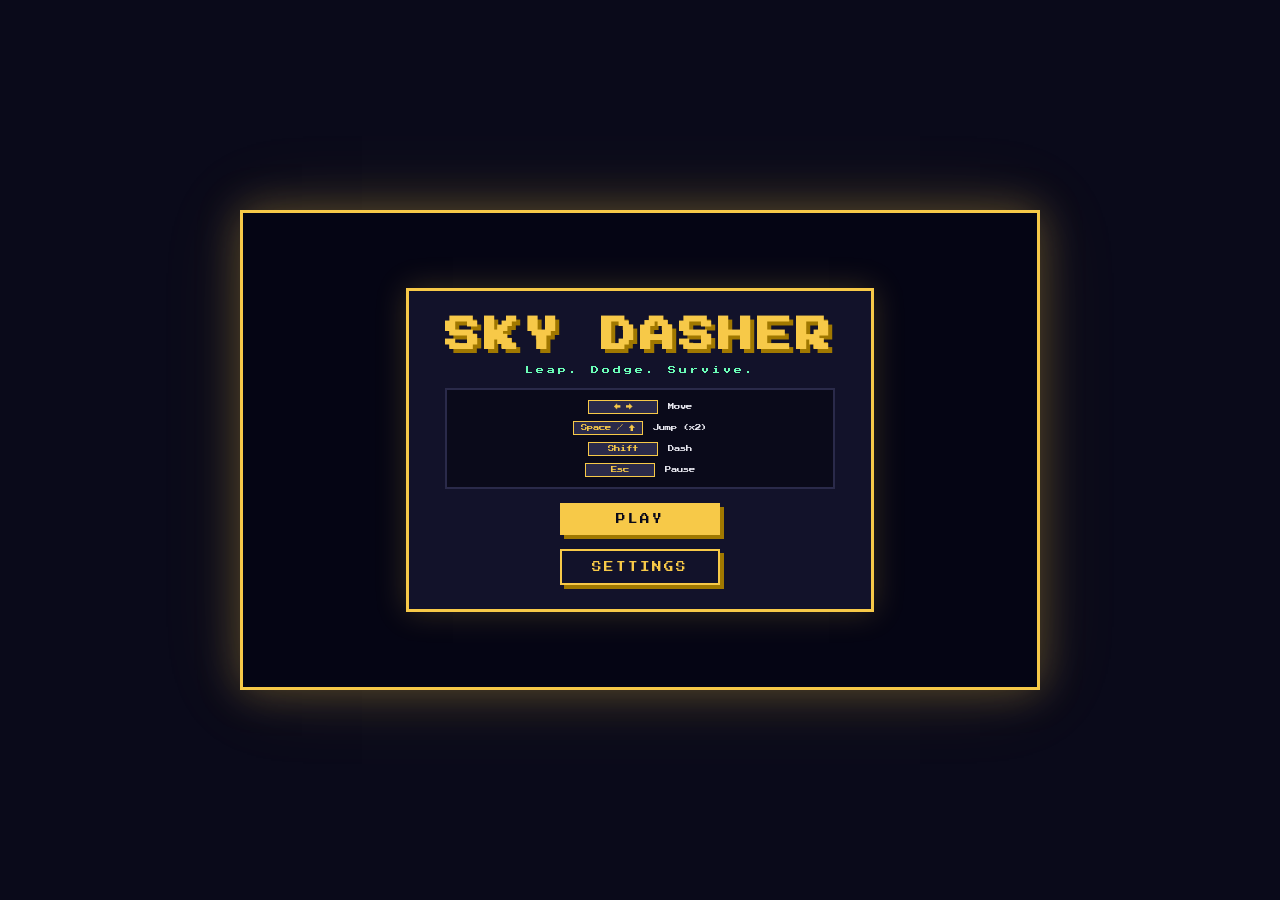
==== commit 116ad407: "music fixed" ====
--- a/sky-dasher.html
+++ b/sky-dasher.html
@@ -24,15 +24,19 @@
       box-sizing: border-box
     }
 
+    html,
     body {
       background: var(--bg);
       display: flex;
       align-items: center;
       justify-content: center;
       min-height: 100vh;
+      width: 100%;
       font-family: 'Press Start 2P', monospace;
       overflow: hidden;
-      touch-action: none
+      touch-action: none;
+      -webkit-user-select: none;
+      user-select: none;
     }
 
     #game-wrapper {
@@ -40,14 +44,15 @@
       width: 800px;
       height: 480px;
       border: 3px solid var(--accent);
-      box-shadow: 0 0 40px rgba(247, 201, 72, 0.3), 0 0 80px rgba(247, 201, 72, 0.1)
+      box-shadow: 0 0 40px rgba(247, 201, 72, 0.3), 0 0 80px rgba(247, 201, 72, 0.1);
+      flex-shrink: 0;
     }
 
     #gameCanvas {
       display: block;
       width: 100%;
       height: 100%;
-      background: #0a0a1a
+      background: #0a0a1a;
     }
 
     .overlay {
@@ -57,7 +62,7 @@
       display: flex;
       align-items: center;
       justify-content: center;
-      z-index: 10
+      z-index: 10;
     }
 
     .overlay.hidden {
@@ -74,7 +79,7 @@
       gap: 14px;
       align-items: center;
       box-shadow: 0 0 30px rgba(247, 201, 72, 0.2);
-      max-width: 92%
+      max-width: 92%;
     }
 
     .game-title {
@@ -82,20 +87,20 @@
       color: var(--accent);
       text-shadow: 4px 4px 0 #a07800;
       letter-spacing: 4px;
-      line-height: 1.2
+      line-height: 1.2;
     }
 
     .subtitle {
       font-size: 0.5rem;
       color: var(--accent3);
       letter-spacing: 3px;
-      margin-top: -6px
+      margin-top: -6px;
     }
 
     .gameover-title {
       font-size: 1.5rem;
       color: var(--accent2);
-      text-shadow: 3px 3px 0 #900
+      text-shadow: 3px 3px 0 #900;
     }
 
     .final-score {
@@ -115,7 +120,7 @@
       display: flex;
       gap: 10px;
       align-items: center;
-      justify-content: center
+      justify-content: center;
     }
 
     .key {
@@ -125,7 +130,7 @@
       border: 1px solid var(--accent);
       min-width: 70px;
       display: inline-block;
-      text-align: center
+      text-align: center;
     }
 
     .controls-info {
@@ -135,7 +140,7 @@
       border: 2px solid #2a2a4a;
       padding: 10px 14px;
       background: #0a0a1a;
-      width: 100%
+      width: 100%;
     }
 
     .btn {
@@ -149,7 +154,8 @@
       transition: transform .1s, box-shadow .1s;
       box-shadow: 4px 4px 0 #a07800;
       letter-spacing: 2px;
-      -webkit-tap-highlight-color: transparent
+      -webkit-tap-highlight-color: transparent;
+      min-width: 160px;
     }
 
     .btn:hover {
@@ -166,11 +172,34 @@
       background: transparent;
       color: var(--accent);
       border: 2px solid var(--accent);
-      box-shadow: 4px 4px 0 #a07800
+      box-shadow: 4px 4px 0 #a07800;
     }
 
     .btn-outline:hover {
       background: rgba(247, 201, 72, 0.1)
+    }
+
+    .btn-toggle {
+      background: transparent;
+      color: var(--accent3);
+      border: 2px solid var(--accent3);
+      box-shadow: 4px 4px 0 #006644;
+      font-size: 0.5rem;
+      padding: 10px 18px;
+    }
+
+    .btn-toggle:hover {
+      background: rgba(107, 255, 184, 0.1)
+    }
+
+    .btn-toggle.off {
+      color: #666;
+      border-color: #444;
+      box-shadow: 4px 4px 0 #222;
+    }
+
+    .btn-toggle.off:hover {
+      background: rgba(100, 100, 100, 0.1)
     }
 
     #hud {
@@ -185,7 +214,7 @@
       color: var(--accent);
       background: linear-gradient(to bottom, rgba(0, 0, 0, 0.6), transparent);
       pointer-events: none;
-      z-index: 5
+      z-index: 5;
     }
 
     #hud.hidden {
@@ -204,7 +233,7 @@
     .powerup-icon {
       font-size: 0.55rem;
       opacity: .8;
-      animation: pulse 1s infinite
+      animation: pulse 1s infinite;
     }
 
     .powerup-icon.hidden {
@@ -223,15 +252,17 @@
       }
     }
 
+    /* ── MOBILE CONTROLS ── */
     #mobile-controls {
       position: absolute;
       bottom: 0;
       left: 0;
       right: 0;
       height: 120px;
+      pointer-events: none;
+      z-index: 6;
       display: none;
-      pointer-events: none;
-      z-index: 6
+      /* shown by JS on touch devices */
     }
 
     #btn-left,
@@ -250,7 +281,8 @@
       color: rgba(247, 201, 72, .8);
       cursor: pointer;
       user-select: none;
-      -webkit-tap-highlight-color: transparent
+      -webkit-tap-highlight-color: transparent;
+      touch-action: none;
     }
 
     #btn-left {
@@ -297,7 +329,7 @@
       display: flex;
       gap: 10px;
       justify-content: center;
-      flex-wrap: wrap
+      flex-wrap: wrap;
     }
 
     .char-card {
@@ -310,7 +342,7 @@
       flex-direction: column;
       align-items: center;
       gap: 6px;
-      transition: border-color .15s, transform .1s
+      transition: border-color .15s, transform .1s;
     }
 
     .char-card:hover {
@@ -321,7 +353,7 @@
     .char-card.selected {
       border-color: var(--accent);
       background: #1a1a2e;
-      box-shadow: 0 0 12px rgba(247, 201, 72, 0.3)
+      box-shadow: 0 0 12px rgba(247, 201, 72, 0.3);
     }
 
     .char-canvas {
@@ -366,21 +398,15 @@
       color: var(--text);
       padding: 7px 10px;
       font-family: 'Press Start 2P', monospace;
-      font-size: 0.4rem
+      font-size: 0.4rem;
     }
 
     #hud-combo.hidden {
       display: none
     }
 
-    @media(max-width:820px) {
-      #game-wrapper {
-        width: 100vw;
-        height: 60vw;
-        border-left: none;
-        border-right: none
-      }
-
+    /* Responsive scaling via transform */
+    @media (max-width: 820px) {
       .game-title {
         font-size: 1.5rem
       }
@@ -390,11 +416,6 @@
         gap: 10px
       }
 
-      #mobile-controls {
-        display: block;
-        height: 110px
-      }
-
       #hud {
         font-size: .4rem;
         padding: 6px 10px
@@ -409,7 +430,7 @@
       }
     }
 
-    @media(max-width:480px) {
+    @media (max-width: 480px) {
       .game-title {
         font-size: 1.1rem;
         letter-spacing: 2px
@@ -450,6 +471,7 @@
   <div id="game-wrapper">
     <canvas id="gameCanvas"></canvas>
 
+    <!-- START -->
     <div id="start-screen" class="overlay">
       <div class="overlay-box">
         <h1 class="game-title">SKY DASHER</h1>
@@ -465,6 +487,7 @@
       </div>
     </div>
 
+    <!-- CHAR SELECT -->
     <div id="char-screen" class="overlay hidden">
       <div class="overlay-box">
         <h2>CHOOSE YOUR HERO</h2>
@@ -500,6 +523,7 @@
       </div>
     </div>
 
+    <!-- SETTINGS -->
     <div id="settings-screen" class="overlay hidden">
       <div class="overlay-box">
         <h2 style="font-size:.8rem;color:var(--accent)">SETTINGS</h2>
@@ -519,14 +543,17 @@
       </div>
     </div>
 
+    <!-- PAUSE — added music toggle -->
     <div id="pause-screen" class="overlay hidden">
       <div class="overlay-box">
         <h2 style="font-size:.8rem;color:var(--accent)">PAUSED</h2>
         <button id="resume-btn" class="btn">RESUME</button>
+        <button id="music-toggle-btn" class="btn btn-toggle">🎵 MUSIC: ON</button>
         <button id="restart-pause-btn" class="btn btn-outline">RESTART</button>
       </div>
     </div>
 
+    <!-- GAME OVER -->
     <div id="gameover-screen" class="overlay hidden">
       <div class="overlay-box">
         <h2 class="gameover-title">GAME OVER</h2>
@@ -536,6 +563,7 @@
       </div>
     </div>
 
+    <!-- HUD -->
     <div id="hud" class="hidden">
       <div id="hud-score">⭐ <span id="score-display">0</span></div>
       <div id="hud-lives">❤️ <span id="lives-display">3</span></div>
@@ -549,6 +577,7 @@
       </div>
     </div>
 
+    <!-- MOBILE CONTROLS -->
     <div id="mobile-controls">
       <div id="btn-left">◀</div>
       <div id="btn-right">▶</div>
@@ -558,124 +587,147 @@
   </div>
 
   <script>
+    // ─── RESPONSIVE SCALING ───────────────────────────────────
+    const GAME_W = 800, GAME_H = 480;
+    const wrapper = document.getElementById('game-wrapper');
+
+    function scaleGame() {
+      const scaleX = window.innerWidth / GAME_W;
+      const scaleY = window.innerHeight / GAME_H;
+      const scale = Math.min(scaleX, scaleY, 1); // never upscale on desktop
+      wrapper.style.transform = `scale(${scale})`;
+      wrapper.style.transformOrigin = 'top left';
+      wrapper.style.position = 'absolute';
+      wrapper.style.top = `${(window.innerHeight - GAME_H * scale) / 2}px`;
+      wrapper.style.left = `${(window.innerWidth - GAME_W * scale) / 2}px`;
+    }
+    scaleGame();
+    window.addEventListener('resize', scaleGame);
+
+    // ─── TOUCH DETECTION → show mobile controls ───────────────
+    let isTouchDevice = false;
+    window.addEventListener('touchstart', () => {
+      if (!isTouchDevice) {
+        isTouchDevice = true;
+        document.getElementById('mobile-controls').style.display = 'block';
+      }
+    }, { once: true });
+
+    // ─── BACKGROUND MUSIC (Web Audio synth) ──────────────────
+    let musicEnabled = true;
+    let musicAC = null, musicNodes = [];
+
+    function startMusic() {
+      if (!musicEnabled) return;
+      stopMusic();
+      try {
+        musicAC = new (window.AudioContext || window.webkitAudioContext)();
+        const master = musicAC.createGain();
+        master.gain.value = 0.04;
+        master.connect(musicAC.destination);
+
+        // simple chiptune loop: schedule repeating notes
+        const notes = [262, 330, 392, 523, 440, 392, 330, 262];
+        const beatDur = 0.28;
+        let time = musicAC.currentTime + 0.1;
+
+        function scheduleChunk() {
+          if (!musicAC) return;
+          for (let i = 0; i < notes.length * 2; i++) {
+            const freq = i < notes.length ? notes[i] : notes[i - notes.length] * 1.5;
+            const osc = musicAC.createOscillator();
+            const g = musicAC.createGain();
+            osc.type = i < notes.length ? 'square' : 'triangle';
+            osc.frequency.value = freq;
+            osc.connect(g); g.connect(master);
+            g.gain.setValueAtTime(0, time + i * beatDur);
+            g.gain.linearRampToValueAtTime(1, time + i * beatDur + 0.02);
+            g.gain.linearRampToValueAtTime(0, time + i * beatDur + beatDur * 0.8);
+            osc.start(time + i * beatDur);
+            osc.stop(time + i * beatDur + beatDur);
+            musicNodes.push(osc);
+          }
+          time += notes.length * 2 * beatDur;
+        }
+
+        // Schedule ahead every 2s
+        scheduleChunk();
+        const interval = setInterval(() => {
+          if (!musicAC || !musicEnabled) { clearInterval(interval); return; }
+          scheduleChunk();
+        }, 2000);
+        musicNodes._interval = interval;
+      } catch (e) { }
+    }
+
+    function stopMusic() {
+      if (musicNodes._interval) clearInterval(musicNodes._interval);
+      musicNodes.forEach(n => { try { n.stop(); } catch (e) { } });
+      musicNodes = [];
+      if (musicAC) { try { musicAC.close(); } catch (e) { } musicAC = null; }
+    }
+
+    function toggleMusic() {
+      musicEnabled = !musicEnabled;
+      const btn = document.getElementById('music-toggle-btn');
+      if (musicEnabled) {
+        btn.textContent = '🎵 MUSIC: ON';
+        btn.classList.remove('off');
+        startMusic();
+      } else {
+        btn.textContent = '🔇 MUSIC: OFF';
+        btn.classList.add('off');
+        stopMusic();
+      }
+      try { localStorage.setItem('skyDasherMusic', musicEnabled ? '1' : '0'); } catch (e) { }
+    }
+
+    // load music pref
+    try { if (localStorage.getItem('skyDasherMusic') === '0') { musicEnabled = false; document.getElementById('music-toggle-btn').textContent = '🔇 MUSIC: OFF'; document.getElementById('music-toggle-btn').classList.add('off'); } } catch (e) { }
+
+    document.getElementById('music-toggle-btn').onclick = toggleMusic;
+
     // ─── CHARACTERS ───────────────────────────────────────────
     const CHARACTERS = [
-      {
-        name: 'DASH KID',
-        body: '#f7c948', bodyShade: '#e0a020',
-        head: '#ffd700', eye: '#0a0a1a', pupil: '#f7c948',
-        belt: '#ff6b6b', shoe: '#e0a020', hair: '#ff6b6b',
-        hairStyle: 'spiky'
-      },
-      {
-        name: 'BLAZE',
-        body: '#ff6b6b', bodyShade: '#cc3333',
-        head: '#ff9999', eye: '#330000', pupil: '#ff6b6b',
-        belt: '#ffaa00', shoe: '#cc3333', hair: '#ffaa00',
-        hairStyle: 'flame'
-      },
-      {
-        name: 'FROST',
-        body: '#6bccff', bodyShade: '#3399cc',
-        head: '#99ddff', eye: '#003366', pupil: '#6bccff',
-        belt: '#ffffff', shoe: '#3399cc', hair: '#ffffff',
-        hairStyle: 'snow'
-      },
-      {
-        name: 'SHADOW',
-        body: '#4a4a6a', bodyShade: '#2a2a4a',
-        head: '#6a6a9a', eye: '#ff0066', pupil: '#330033',
-        belt: '#ff0066', shoe: '#2a2a4a', hair: '#2a2a4a',
-        hairStyle: 'mask'
-      },
-      {
-        name: 'PIXEL',
-        body: '#6bffb8', bodyShade: '#339966',
-        head: '#99ffcc', eye: '#003322', pupil: '#00ff88',
-        belt: '#ff66ff', shoe: '#339966', hair: '#ff66ff',
-        hairStyle: 'antenna'
-      }
+      { name: 'DASH KID', body: '#f7c948', bodyShade: '#e0a020', head: '#ffd700', eye: '#0a0a1a', pupil: '#f7c948', belt: '#ff6b6b', shoe: '#e0a020', hair: '#ff6b6b', hairStyle: 'spiky' },
+      { name: 'BLAZE', body: '#ff6b6b', bodyShade: '#cc3333', head: '#ff9999', eye: '#330000', pupil: '#ff6b6b', belt: '#ffaa00', shoe: '#cc3333', hair: '#ffaa00', hairStyle: 'flame' },
+      { name: 'FROST', body: '#6bccff', bodyShade: '#3399cc', head: '#99ddff', eye: '#003366', pupil: '#6bccff', belt: '#ffffff', shoe: '#3399cc', hair: '#ffffff', hairStyle: 'snow' },
+      { name: 'SHADOW', body: '#4a4a6a', bodyShade: '#2a2a4a', head: '#6a6a9a', eye: '#ff0066', pupil: '#330033', belt: '#ff0066', shoe: '#2a2a4a', hair: '#2a2a4a', hairStyle: 'mask' },
+      { name: 'PIXEL', body: '#6bffb8', bodyShade: '#339966', head: '#99ffcc', eye: '#003322', pupil: '#00ff88', belt: '#ff66ff', shoe: '#339966', hair: '#ff66ff', hairStyle: 'antenna' }
     ];
-
     let selectedChar = 0;
 
     function drawCharPreview(canvasEl, charIdx, frame = 0) {
       const c = CHARACTERS[charIdx];
-      const ctx = canvasEl.getContext('2d');
-      const W = 64, H = 80;
-      ctx.clearRect(0, 0, W, H);
-      const cx = 32, cy = 75;
-      const pw = 26, ph = 32;
-
-      // shadow
-      ctx.fillStyle = 'rgba(0,0,0,0.2)';
-      ctx.beginPath(); ctx.ellipse(cx, cy + 2, pw / 2 - 1, 4, 0, 0, Math.PI * 2); ctx.fill();
-
-      // body
-      ctx.fillStyle = c.body;
-      ctx.fillRect(cx - pw / 2, cy - ph, pw, ph * 0.68);
-
-      // head
-      ctx.fillStyle = c.head;
-      ctx.fillRect(cx - pw / 2 + 1, cy - ph - 22, pw - 2, ph * 0.38 + 4);
-
-      // hair/style
-      ctx.fillStyle = c.hair;
-      if (c.hairStyle === 'spiky') {
-        ctx.fillRect(cx - 10, cy - ph - 22, 6, 8); ctx.fillRect(cx - 3, cy - ph - 26, 6, 12); ctx.fillRect(cx + 4, cy - ph - 22, 6, 8);
-      } else if (c.hairStyle === 'flame') {
-        ctx.fillRect(cx - 8, cy - ph - 24, 5, 10); ctx.fillRect(cx - 2, cy - ph - 28, 6, 14); ctx.fillRect(cx + 5, cy - ph - 23, 4, 9);
-        ctx.fillStyle = '#ff4400'; ctx.fillRect(cx - 1, cy - ph - 24, 4, 6);
-      } else if (c.hairStyle === 'snow') {
-        ctx.fillRect(cx - 10, cy - ph - 24, 22, 8); ctx.fillRect(cx - 8, cy - ph - 26, 6, 4); ctx.fillRect(cx + 4, cy - ph - 26, 6, 4);
-      } else if (c.hairStyle === 'mask') {
-        ctx.fillStyle = '#2a2a4a'; ctx.fillRect(cx - 13, cy - ph - 22, 26, 20);
-        ctx.fillStyle = '#ff0066'; ctx.fillRect(cx - 4, cy - ph - 15, 8, 4);
-      } else if (c.hairStyle === 'antenna') {
-        ctx.fillRect(cx - 1, cy - ph - 30, 4, 12); ctx.fillRect(cx - 4, cy - ph - 32, 10, 5);
-        ctx.fillStyle = '#ffff00'; ctx.beginPath(); ctx.arc(cx + 1, cy - ph - 33, 4, 0, Math.PI * 2); ctx.fill();
-      }
-
-      // eye
-      ctx.fillStyle = c.eye;
-      ctx.fillRect(cx + pw / 2 - 14, cy - ph + 2, 8, 8);
-      ctx.fillStyle = c.pupil;
-      ctx.fillRect(cx + pw / 2 - 12, cy - ph + 4, 3, 3);
-
-      // belt
-      ctx.fillStyle = c.belt;
-      ctx.fillRect(cx - pw / 2 + 2, cy - ph * 0.44, pw - 4, 5);
-
-      // legs
+      const ctx2 = canvasEl.getContext('2d');
+      const W2 = 64, H2 = 80, cx = 32, cy = 75, pw = 26, ph = 32;
+      ctx2.clearRect(0, 0, W2, H2);
+      ctx2.fillStyle = 'rgba(0,0,0,0.2)';
+      ctx2.beginPath(); ctx2.ellipse(cx, cy + 2, pw / 2 - 1, 4, 0, 0, Math.PI * 2); ctx2.fill();
+      ctx2.fillStyle = c.body; ctx2.fillRect(cx - pw / 2, cy - ph, pw, ph * 0.68);
+      ctx2.fillStyle = c.head; ctx2.fillRect(cx - pw / 2 + 1, cy - ph - 22, pw - 2, ph * 0.38 + 4);
+      ctx2.fillStyle = c.hair;
+      if (c.hairStyle === 'spiky') { ctx2.fillRect(cx - 10, cy - ph - 22, 6, 8); ctx2.fillRect(cx - 3, cy - ph - 26, 6, 12); ctx2.fillRect(cx + 4, cy - ph - 22, 6, 8); }
+      else if (c.hairStyle === 'flame') { ctx2.fillRect(cx - 8, cy - ph - 24, 5, 10); ctx2.fillRect(cx - 2, cy - ph - 28, 6, 14); ctx2.fillRect(cx + 5, cy - ph - 23, 4, 9); ctx2.fillStyle = '#ff4400'; ctx2.fillRect(cx - 1, cy - ph - 24, 4, 6); }
+      else if (c.hairStyle === 'snow') { ctx2.fillRect(cx - 10, cy - ph - 24, 22, 8); ctx2.fillRect(cx - 8, cy - ph - 26, 6, 4); ctx2.fillRect(cx + 4, cy - ph - 26, 6, 4); }
+      else if (c.hairStyle === 'mask') { ctx2.fillStyle = '#2a2a4a'; ctx2.fillRect(cx - 13, cy - ph - 22, 26, 20); ctx2.fillStyle = '#ff0066'; ctx2.fillRect(cx - 4, cy - ph - 15, 8, 4); }
+      else if (c.hairStyle === 'antenna') { ctx2.fillRect(cx - 1, cy - ph - 30, 4, 12); ctx2.fillRect(cx - 4, cy - ph - 32, 10, 5); ctx2.fillStyle = '#ffff00'; ctx2.beginPath(); ctx2.arc(cx + 1, cy - ph - 33, 4, 0, Math.PI * 2); ctx2.fill(); }
+      ctx2.fillStyle = c.eye; ctx2.fillRect(cx + pw / 2 - 14, cy - ph + 2, 8, 8);
+      ctx2.fillStyle = c.pupil; ctx2.fillRect(cx + pw / 2 - 12, cy - ph + 4, 3, 3);
+      ctx2.fillStyle = c.belt; ctx2.fillRect(cx - pw / 2 + 2, cy - ph * 0.44, pw - 4, 5);
       const lo = frame % 2 === 0 ? 0 : 5;
-      ctx.fillStyle = c.bodyShade;
-      ctx.fillRect(cx - pw / 2 + 2, cy - ph * 0.3, 9, ph * 0.32 + lo);
-      ctx.fillRect(cx + pw / 2 - 11, cy - ph * 0.3, 9, ph * 0.32 + (5 - lo));
-
-      // shoes
-      ctx.fillStyle = c.shoe;
-      ctx.fillRect(cx - pw / 2, cy + 1 + lo, 12, 5);
-      ctx.fillRect(cx + pw / 2 - 12, cy + 1 + (5 - lo), 12, 5);
-    }
-
-    // Draw all char previews
-    window.addEventListener('DOMContentLoaded', () => {
-      for (let i = 0; i < 5; i++) {
-        const cc = document.getElementById('cc' + i);
-        if (cc) drawCharPreview(cc, i, 0);
-      }
-    });
-    // Animate preview cards
+      ctx2.fillStyle = c.bodyShade;
+      ctx2.fillRect(cx - pw / 2 + 2, cy - ph * 0.3, 9, ph * 0.32 + lo);
+      ctx2.fillRect(cx + pw / 2 - 11, cy - ph * 0.3, 9, ph * 0.32 + (5 - lo));
+      ctx2.fillStyle = c.shoe;
+      ctx2.fillRect(cx - pw / 2, cy + 1 + lo, 12, 5);
+      ctx2.fillRect(cx + pw / 2 - 12, cy + 1 + (5 - lo), 12, 5);
+    }
+
+    window.addEventListener('DOMContentLoaded', () => { for (let i = 0; i < 5; i++) { const cc = document.getElementById('cc' + i); if (cc) drawCharPreview(cc, i, 0); } });
     let previewFrame = 0;
-    setInterval(() => {
-      previewFrame = (previewFrame + 1) % 4;
-      for (let i = 0; i < 5; i++) {
-        const cc = document.getElementById('cc' + i);
-        if (cc) drawCharPreview(cc, i, previewFrame);
-      }
-    }, 200);
-
-    // char card selection
+    setInterval(() => { previewFrame = (previewFrame + 1) % 4; for (let i = 0; i < 5; i++) { const cc = document.getElementById('cc' + i); if (cc) drawCharPreview(cc, i, previewFrame); } }, 200);
+
     document.querySelectorAll('.char-card').forEach(card => {
       card.addEventListener('click', () => {
         document.querySelectorAll('.char-card').forEach(c => c.classList.remove('selected'));
@@ -710,18 +762,9 @@
       magnet: document.getElementById('powerup-magnet')
     };
 
-    document.getElementById('start-btn').onclick = () => {
-      startScreen.classList.add('hidden');
-      charScreen.classList.remove('hidden');
-    };
-    document.getElementById('char-confirm-btn').onclick = () => {
-      charScreen.classList.add('hidden');
-      startGame();
-    };
-    document.getElementById('char-back-btn').onclick = () => {
-      charScreen.classList.add('hidden');
-      startScreen.classList.remove('hidden');
-    };
+    document.getElementById('start-btn').onclick = () => { startScreen.classList.add('hidden'); charScreen.classList.remove('hidden'); };
+    document.getElementById('char-confirm-btn').onclick = () => { charScreen.classList.add('hidden'); startGame(); };
+    document.getElementById('char-back-btn').onclick = () => { charScreen.classList.add('hidden'); startScreen.classList.remove('hidden'); };
     document.getElementById('resume-btn').onclick = resumeGame;
     document.getElementById('restart-btn').onclick = () => { gameoverScreen.classList.add('hidden'); charScreen.classList.remove('hidden'); };
     document.getElementById('restart-pause-btn').onclick = () => { pauseScreen.classList.add('hidden'); charScreen.classList.remove('hidden'); };
@@ -763,7 +806,6 @@
       powerups, playerPowerups, combo, comboTimer,
       dashCooldown, isDashing,
       soundEnabled = true, difficulty = 'normal';
-
     let player;
 
     function initKeys() {
@@ -782,11 +824,14 @@
         if (e.code === 'Space' || e.code === 'ArrowUp' || e.code === 'KeyW') keys.jumpPressed = false;
         if (e.code === 'ShiftLeft' || e.code === 'ShiftRight') keys.dash = false;
       };
+
       function addTouch(el, dn, up) {
         el.addEventListener('touchstart', e => { e.preventDefault(); dn(); }, { passive: false });
         el.addEventListener('touchend', e => { e.preventDefault(); up(); }, { passive: false });
         el.addEventListener('touchcancel', e => { e.preventDefault(); up(); }, { passive: false });
-        el.addEventListener('mousedown', dn); el.addEventListener('mouseup', up); el.addEventListener('mouseleave', up);
+        el.addEventListener('mousedown', dn);
+        el.addEventListener('mouseup', up);
+        el.addEventListener('mouseleave', up);
       }
       addTouch(document.getElementById('btn-left'), () => { keys.left = true; }, () => { keys.left = false; });
       addTouch(document.getElementById('btn-right'), () => { keys.right = true; }, () => { keys.right = false; });
@@ -795,11 +840,7 @@
     }
 
     function createPlayer() {
-      return {
-        x: 120, y: GROUND_Y - 40, w: 32, h: 40, vx: 0, vy: 0, onGround: false, jumpsLeft: 2, facing: 1, frame: 0, frameTimer: 0,
-        // FIX: initialize scale at exactly 1 — no squish on first jump
-        scaleX: 1.0, scaleY: 1.0
-      };
+      return { x: 120, y: GROUND_Y - 40, w: 32, h: 40, vx: 0, vy: 0, onGround: false, jumpsLeft: 2, facing: 1, frame: 0, frameTimer: 0, scaleX: 1.0, scaleY: 1.0 };
     }
     function createGround() { return { x: -200, y: GROUND_Y, w: 99999, h: H - GROUND_Y, isGround: true }; }
     function spawnPlatform(x) { const w = 80 + Math.random() * 100; const y = 180 + Math.random() * (GROUND_Y - 220); return { x, y, w, h: 18, isGround: false }; }
@@ -865,19 +906,38 @@
         if (Math.random() < 0.15) powerups.push(spawnPowerup(p.x + p.w / 2, p.y));
       });
       initStars(); initKeys();
+
+      // show mobile controls if touch
+      if (isTouchDevice) document.getElementById('mobile-controls').style.display = 'block';
+
       gameRunning = true; gamePaused = false;
       updateHUD();
+      startMusic();
       if (animFrame) cancelAnimationFrame(animFrame);
       loop();
     }
-    function togglePause() { gamePaused = !gamePaused; if (gamePaused) pauseScreen.classList.remove('hidden'); else { pauseScreen.classList.add('hidden'); loop(); } }
+
+    function togglePause() {
+      gamePaused = !gamePaused;
+      if (gamePaused) {
+        pauseScreen.classList.remove('hidden');
+        stopMusic();
+      } else {
+        pauseScreen.classList.add('hidden');
+        startMusic();
+        loop();
+      }
+    }
     function resumeGame() { togglePause(); }
+
     function gameOver() {
       gameRunning = false; hud.classList.add('hidden');
+      stopMusic();
       if (score > bestScore) { bestScore = score; try { localStorage.setItem('skyDasherBest', bestScore); } catch (e) { } }
       finalScoreEl.textContent = 'SCORE: ' + score; bestScoreEl.textContent = 'BEST: ' + bestScore;
       gameoverScreen.classList.remove('hidden');
     }
+
     function updateHUD() {
       scoreDisplay.textContent = score; livesDisplay.textContent = lives; levelDisplay.textContent = level;
       if (combo > 1) { comboDisplay.textContent = combo; comboEl.classList.remove('hidden'); } else comboEl.classList.add('hidden');
@@ -905,14 +965,8 @@
       else player.vx *= 0.8;
       const maxJumps = playerPowerups.extraJump ? 3 : 2;
       if (keys.jump && player.jumpsLeft > 0) {
-        if (onWall && !player.onGround) {
-          player.vy = JUMP_FORCE * 0.9; player.vx = -wallDirection * currentSpeed * 0.8; player.facing = -wallDirection; player.jumpsLeft--;
-          playJumpSound(); burst(player.x + player.w / 2, player.y + player.h, 5, COLORS.platformTop);
-        } else {
-          player.vy = JUMP_FORCE + (player.jumpsLeft === maxJumps ? 1.5 : 0); player.jumpsLeft--;
-          playJumpSound(); burst(player.x + player.w / 2, player.y + player.h, 5, COLORS.platformTop);
-        }
-        // FIX: only squeeze slightly — scaleY from 1→1.2 max, not 1.3; scaleX from 1→0.85
+        if (onWall && !player.onGround) { player.vy = JUMP_FORCE * 0.9; player.vx = -wallDirection * currentSpeed * 0.8; player.facing = -wallDirection; player.jumpsLeft--; playJumpSound(); burst(player.x + player.w / 2, player.y + player.h, 5, COLORS.platformTop); }
+        else { player.vy = JUMP_FORCE + (player.jumpsLeft === maxJumps ? 1.5 : 0); player.jumpsLeft--; playJumpSound(); burst(player.x + player.w / 2, player.y + player.h, 5, COLORS.platformTop); }
         player.scaleX = 0.85; player.scaleY = 1.2;
         keys.jump = false;
       }
@@ -923,14 +977,10 @@
       }
       if (isDashing && Math.abs(player.vx) < PLAYER_SPEED * 0.5) isDashing = false;
       if (dashCooldown > 0) dashCooldown--;
-
-      // FIX: lerp scale back to exactly 1 smoothly
       player.scaleX += (1 - player.scaleX) * 0.15;
       player.scaleY += (1 - player.scaleY) * 0.15;
-      // snap to 1 when very close to avoid floating-point drift
       if (Math.abs(player.scaleX - 1) < 0.002) player.scaleX = 1;
       if (Math.abs(player.scaleY - 1) < 0.002) player.scaleY = 1;
-
       player.vy += GRAVITY; player.x += player.vx; player.y += player.vy;
       if (player.x < cameraX + 40) { player.x = cameraX + 40; player.vx = 0; }
       if (player.x > cameraX + W * 0.65) { player.x = cameraX + W * 0.65; player.vx = 0; }
@@ -939,22 +989,13 @@
         if (!rectOverlap({ x: player.x, y: player.y, w: player.w, h: player.h }, plat)) continue;
         const ox = Math.min(player.x + player.w, plat.x + plat.w) - Math.max(player.x, plat.x);
         const oy = Math.min(player.y + player.h, plat.y + plat.h) - Math.max(player.y, plat.y);
-        if (oy < ox && player.vy >= 0) {
-          player.y = plat.y - player.h; player.vy = 0; player.onGround = true;
-          player.jumpsLeft = playerPowerups.extraJump ? 3 : 2;
-          // FIX: on landing, squish vertically (flatten) — land squash
-          player.scaleX = 1.15; player.scaleY = 0.85;
-        } else if (ox < oy && Math.abs(player.vx) > 0) {
-          if (player.x < plat.x) player.x = plat.x - player.w; else player.x = plat.x + plat.w;
-          player.vx = 0; player.jumpsLeft = Math.max(player.jumpsLeft, 1);
-        }
+        if (oy < ox && player.vy >= 0) { player.y = plat.y - player.h; player.vy = 0; player.onGround = true; player.jumpsLeft = playerPowerups.extraJump ? 3 : 2; player.scaleX = 1.15; player.scaleY = 0.85; }
+        else if (ox < oy && Math.abs(player.vx) > 0) { if (player.x < plat.x) player.x = plat.x - player.w; else player.x = plat.x + plat.w; player.vx = 0; player.jumpsLeft = Math.max(player.jumpsLeft, 1); }
       }
       if (Math.abs(player.vx) > 0.5 && player.onGround) { player.frameTimer++; if (player.frameTimer > 8) { player.frame = (player.frame + 1) % 4; player.frameTimer = 0; } }
       else if (!player.onGround) player.frame = 2;
-
       coins.forEach(c => {
-        if (c.collected) return;
-        c.bobTimer += 0.05;
+        if (c.collected) return; c.bobTimer += 0.05;
         if (playerPowerups.magnet) { const dist = Math.sqrt((c.x - player.x) ** 2 + (c.y - player.y) ** 2); if (dist < 80) { const ang = Math.atan2(player.y - c.y, player.x - c.x); c.x += Math.cos(ang) * 3; c.y += Math.sin(ang) * 3; } }
         if (rectOverlap({ x: player.x, y: player.y, w: player.w, h: player.h }, { x: c.x, y: c.y + Math.sin(c.bobTimer) * 4, w: c.w, h: c.h })) { c.collected = true; score += 10; playCoinSound(); burst(c.x + c.w / 2, c.y + c.h / 2, 6, COLORS.coin); updateHUD(); }
       });
@@ -991,7 +1032,6 @@
       particles = particles.filter(p => p.life > 0);
       clouds.forEach(c => { c.x -= c.speed; if (c.x + c.w < 0) c.x = W + 50; });
       stars.forEach(s => s.twinkle += 0.03);
-
       if (player.y > H + 100) die();
     }
 
@@ -1002,79 +1042,41 @@
       lives--; updateHUD();
       if (lives <= 0) { gameOver(); return; }
       player.x = cameraX + 100; player.y = GROUND_Y - 50; player.vx = 0; player.vy = 0; player.jumpsLeft = 2;
-      // FIX: reset scale on respawn
       player.scaleX = 1; player.scaleY = 1;
       invincible = true; invincibleTimer = 120;
     }
 
-    // ─── DRAW CHARACTER ───────────────────────────────────────
     function drawPlayer() {
       const c = CHARACTERS[selectedChar];
       const px = player.x + player.w / 2;
       const py = player.y + player.h;
       const pw = player.w, ph = player.h;
-
       ctx.save();
       ctx.translate(px, py);
       ctx.scale(player.facing * player.scaleX, player.scaleY);
       if (invincible && Math.floor(invincibleTimer / 6) % 2 === 0) ctx.globalAlpha = 0.4;
-
-      // shadow
       ctx.fillStyle = 'rgba(0,0,0,0.25)';
       ctx.beginPath(); ctx.ellipse(0, 4, pw / 2 - 2, 5, 0, 0, Math.PI * 2); ctx.fill();
-
-      // body
-      ctx.fillStyle = c.body;
-      ctx.fillRect(-pw / 2, -ph, pw, ph * 0.68);
-
-      // head
-      ctx.fillStyle = c.head;
-      ctx.fillRect(-pw / 2 + 1, -ph - 22, pw - 2, ph * 0.38 + 4);
-
-      // hair
+      ctx.fillStyle = c.body; ctx.fillRect(-pw / 2, -ph, pw, ph * 0.68);
+      ctx.fillStyle = c.head; ctx.fillRect(-pw / 2 + 1, -ph - 22, pw - 2, ph * 0.38 + 4);
       ctx.fillStyle = c.hair;
-      if (c.hairStyle === 'spiky') {
-        ctx.fillRect(-10, -ph - 22, 6, 8); ctx.fillRect(-3, -ph - 26, 6, 12); ctx.fillRect(4, -ph - 22, 6, 8);
-      } else if (c.hairStyle === 'flame') {
-        ctx.fillRect(-8, -ph - 24, 5, 10); ctx.fillRect(-2, -ph - 28, 6, 14); ctx.fillRect(5, -ph - 23, 4, 9);
-        ctx.fillStyle = '#ff4400'; ctx.fillRect(-1, -ph - 24, 4, 6);
-      } else if (c.hairStyle === 'snow') {
-        ctx.fillRect(-10, -ph - 24, 22, 8); ctx.fillRect(-8, -ph - 26, 6, 4); ctx.fillRect(4, -ph - 26, 6, 4);
-      } else if (c.hairStyle === 'mask') {
-        ctx.fillStyle = '#2a2a4a'; ctx.fillRect(-13, -ph - 22, 26, 20);
-        ctx.fillStyle = c.belt; ctx.fillRect(-4, -ph - 15, 8, 4);
-      } else if (c.hairStyle === 'antenna') {
-        ctx.fillRect(-1, -ph - 30, 4, 12); ctx.fillRect(-4, -ph - 32, 10, 5);
-        ctx.fillStyle = '#ffff00'; ctx.beginPath(); ctx.arc(1, -ph - 33, 4, 0, Math.PI * 2); ctx.fill();
-      }
-
-      // eye
-      ctx.fillStyle = c.eye;
-      ctx.fillRect(pw / 2 - 14, -ph + 2, 8, 8);
-      ctx.fillStyle = c.pupil;
-      ctx.fillRect(pw / 2 - 12, -ph + 4, 3, 3);
-      // eye shine
-      ctx.fillStyle = 'rgba(255,255,255,0.5)';
-      ctx.fillRect(pw / 2 - 11, -ph + 3, 2, 2);
-
-      // legs
+      if (c.hairStyle === 'spiky') { ctx.fillRect(-10, -ph - 22, 6, 8); ctx.fillRect(-3, -ph - 26, 6, 12); ctx.fillRect(4, -ph - 22, 6, 8); }
+      else if (c.hairStyle === 'flame') { ctx.fillRect(-8, -ph - 24, 5, 10); ctx.fillRect(-2, -ph - 28, 6, 14); ctx.fillRect(5, -ph - 23, 4, 9); ctx.fillStyle = '#ff4400'; ctx.fillRect(-1, -ph - 24, 4, 6); }
+      else if (c.hairStyle === 'snow') { ctx.fillRect(-10, -ph - 24, 22, 8); ctx.fillRect(-8, -ph - 26, 6, 4); ctx.fillRect(4, -ph - 26, 6, 4); }
+      else if (c.hairStyle === 'mask') { ctx.fillStyle = '#2a2a4a'; ctx.fillRect(-13, -ph - 22, 26, 20); ctx.fillStyle = c.belt; ctx.fillRect(-4, -ph - 15, 8, 4); }
+      else if (c.hairStyle === 'antenna') { ctx.fillRect(-1, -ph - 30, 4, 12); ctx.fillRect(-4, -ph - 32, 10, 5); ctx.fillStyle = '#ffff00'; ctx.beginPath(); ctx.arc(1, -ph - 33, 4, 0, Math.PI * 2); ctx.fill(); }
+      ctx.fillStyle = c.eye; ctx.fillRect(pw / 2 - 14, -ph + 2, 8, 8);
+      ctx.fillStyle = c.pupil; ctx.fillRect(pw / 2 - 12, -ph + 4, 3, 3);
+      ctx.fillStyle = 'rgba(255,255,255,0.5)'; ctx.fillRect(pw / 2 - 11, -ph + 3, 2, 2);
       const lo = player.onGround ? (player.frame % 2 === 0 ? 0 : 5) : 0;
       ctx.fillStyle = c.bodyShade;
       ctx.fillRect(-pw / 2 + 2, -ph * 0.3, 9, ph * 0.32 + lo);
       ctx.fillRect(pw / 2 - 11, -ph * 0.3, 9, ph * 0.32 + (5 - lo));
-
-      // belt
-      ctx.fillStyle = c.belt;
-      ctx.fillRect(-pw / 2 + 2, -ph * 0.44, pw - 4, 5);
-
-      // shoes
+      ctx.fillStyle = c.belt; ctx.fillRect(-pw / 2 + 2, -ph * 0.44, pw - 4, 5);
       ctx.fillStyle = c.shoe;
       ctx.fillRect(-pw / 2 - 1, lo + 1, 13, 6);
       ctx.fillRect(pw / 2 - 12, (5 - lo) + 1, 13, 6);
-
       ctx.restore();
-
-      // shield ring
       if (playerPowerups.shield) {
         ctx.save(); ctx.translate(px, py); ctx.scale(player.facing * player.scaleX, player.scaleY);
         ctx.strokeStyle = COLORS.platformTop; ctx.lineWidth = 3;
@@ -1089,20 +1091,13 @@
       const grad = ctx.createLinearGradient(0, 0, 0, H);
       grad.addColorStop(0, COLORS.sky1); grad.addColorStop(1, COLORS.sky2);
       ctx.fillStyle = grad; ctx.fillRect(0, 0, W, H);
-
       stars.forEach(s => {
         const alpha = 0.4 + 0.6 * Math.abs(Math.sin(s.twinkle));
         ctx.fillStyle = `rgba(255,255,255,${alpha})`;
         ctx.beginPath(); ctx.arc(s.x, s.y, s.r, 0, Math.PI * 2); ctx.fill();
       });
-      clouds.forEach(c => {
-        ctx.fillStyle = COLORS.cloud;
-        ctx.beginPath(); ctx.ellipse(c.x + c.w / 2, c.y + c.h / 2, c.w / 2, c.h / 2, 0, 0, Math.PI * 2); ctx.fill();
-      });
-
-      ctx.save();
-      ctx.translate(-cameraX, 0);
-
+      clouds.forEach(c => { ctx.fillStyle = COLORS.cloud; ctx.beginPath(); ctx.ellipse(c.x + c.w / 2, c.y + c.h / 2, c.w / 2, c.h / 2, 0, 0, Math.PI * 2); ctx.fill(); });
+      ctx.save(); ctx.translate(-cameraX, 0);
       const ground = platforms.find(p => p.isGround);
       if (ground) {
         ctx.fillStyle = COLORS.ground; ctx.fillRect(cameraX - 50, ground.y, W + 100, H - ground.y);
@@ -1117,21 +1112,16 @@
       });
       coins.forEach(c => {
         if (c.collected) return;
-        const cy = c.y + Math.sin(c.bobTimer) * 4;
-        ctx.fillStyle = COLORS.coin; ctx.beginPath(); ctx.ellipse(c.x + c.w / 2, cy + c.h / 2, c.w / 2, c.h / 2, 0, 0, Math.PI * 2); ctx.fill();
-        ctx.fillStyle = 'rgba(255,255,255,0.4)'; ctx.beginPath(); ctx.ellipse(c.x + c.w / 2 - 2, cy + c.h / 2 - 3, 3, 5, -0.4, 0, Math.PI * 2); ctx.fill();
+        const cy2 = c.y + Math.sin(c.bobTimer) * 4;
+        ctx.fillStyle = COLORS.coin; ctx.beginPath(); ctx.ellipse(c.x + c.w / 2, cy2 + c.h / 2, c.w / 2, c.h / 2, 0, 0, Math.PI * 2); ctx.fill();
+        ctx.fillStyle = 'rgba(255,255,255,0.4)'; ctx.beginPath(); ctx.ellipse(c.x + c.w / 2 - 2, cy2 + c.h / 2 - 3, 3, 5, -0.4, 0, Math.PI * 2); ctx.fill();
       });
       powerups.forEach(p => {
         if (p.collected || isNaN(p.x) || isNaN(p.y)) return;
         const py2 = p.y + Math.sin(p.bobTimer) * 4;
         const colorMap = { speed: COLORS.accent3, jump: COLORS.accent, shield: COLORS.platformTop, magnet: COLORS.accent2 };
         const color = colorMap[p.type]; if (!color) return;
-        try {
-          ctx.fillStyle = color; ctx.fillRect(p.x, py2, p.w, p.h);
-          ctx.fillStyle = '#ffffff'; ctx.font = '10px monospace';
-          const icons = { speed: '⚡', jump: '↑', shield: '◈', magnet: '⊕' };
-          ctx.fillText(icons[p.type] || '?', p.x + 1, py2 + 12);
-        } catch (e) { }
+        try { ctx.fillStyle = color; ctx.fillRect(p.x, py2, p.w, p.h); ctx.fillStyle = '#ffffff'; ctx.font = '10px monospace'; const icons = { speed: '⚡', jump: '↑', shield: '◈', magnet: '⊕' }; ctx.fillText(icons[p.type] || '?', p.x + 1, py2 + 12); } catch (e) { }
       });
       enemies.forEach(e => {
         if (!e.alive || isNaN(e.x)) return;
@@ -1142,8 +1132,7 @@
             const eyeX = dir > 0 ? e.x + e.w - 10 : e.x + 4;
             ctx.fillStyle = '#0a0a1a'; ctx.fillRect(eyeX, e.y + 7, 6, 7);
             ctx.fillStyle = '#ff0000'; ctx.fillRect(eyeX + 1, e.y + 8, 2, 3);
-            ctx.fillStyle = '#cc3333';
-            const lo = e.frame === 0 ? 0 : 4;
+            ctx.fillStyle = '#cc3333'; const lo = e.frame === 0 ? 0 : 4;
             ctx.fillRect(e.x + 4, e.y + e.h, 6, 4 + lo); ctx.fillRect(e.x + e.w - 10, e.y + e.h, 6, 4 + (4 - lo));
             ctx.fillStyle = '#ff9999'; ctx.fillRect(e.x + 4, e.y - 6, 4, 6); ctx.fillRect(e.x + e.w - 8, e.y - 6, 4, 6);
           } else if (e.type === ENEMY_TYPES.FLYING) {
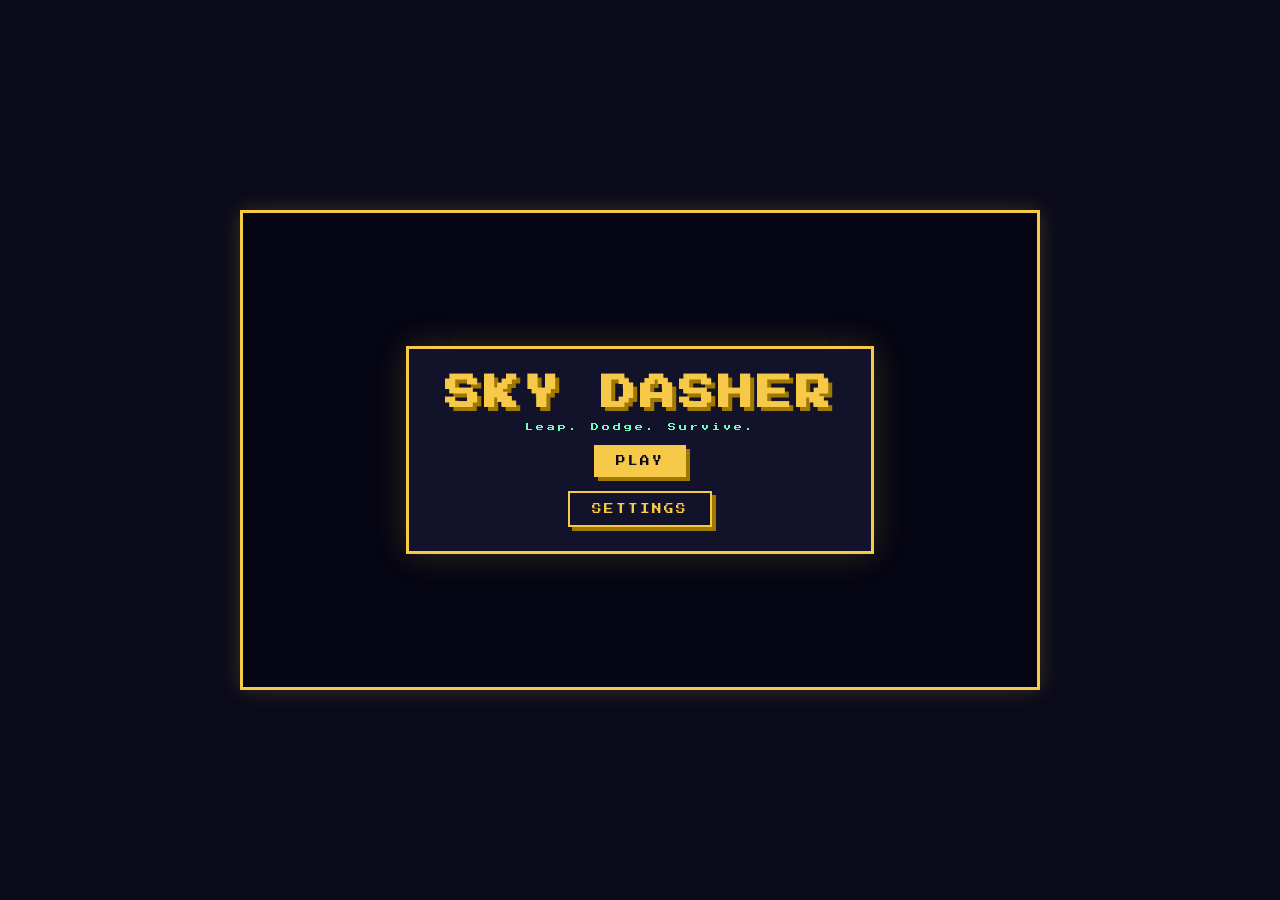
==== commit f0c3ff1b: "bug fixed" ====
--- a/sky-dasher.html
+++ b/sky-dasher.html
@@ -3,7 +3,7 @@
 
 <head>
   <meta charset="UTF-8" />
-  <meta name="viewport" content="width=device-width, initial-scale=1.0, user-scalable=no" />
+  <meta name="viewport" content="width=device-width, initial-scale=1.0, user-scalable=no, maximum-scale=1.0" />
   <title>Sky Dasher</title>
   <link href="https://fonts.googleapis.com/css2?family=Press+Start+2P&display=swap" rel="stylesheet">
   <style>
@@ -13,7 +13,7 @@
       --accent2: #ff6b6b;
       --accent3: #6bffb8;
       --text: #e8e8f0;
-      --overlay-bg: rgba(5, 5, 20, 0.92);
+      --overlay-bg: rgba(5, 5, 20, 0.95);
       --box-bg: #12122a;
       --box-border: #f7c948
     }
@@ -21,22 +21,33 @@
     * {
       margin: 0;
       padding: 0;
-      box-sizing: border-box
-    }
-
-    html,
+      box-sizing: border-box;
+      -webkit-tap-highlight-color: transparent;
+      user-select: none;
+      -webkit-user-select: none;
+    }
+
     body {
       background: var(--bg);
       display: flex;
       align-items: center;
       justify-content: center;
       min-height: 100vh;
-      width: 100%;
       font-family: 'Press Start 2P', monospace;
       overflow: hidden;
       touch-action: none;
-      -webkit-user-select: none;
-      user-select: none;
+      margin: 0;
+      padding: 0;
+    }
+
+    #main-container {
+      display: flex;
+      flex-direction: column;
+      align-items: center;
+      justify-content: center;
+      width: 100%;
+      max-width: 800px;
+      gap: 10px;
     }
 
     #game-wrapper {
@@ -44,8 +55,11 @@
       width: 800px;
       height: 480px;
       border: 3px solid var(--accent);
-      box-shadow: 0 0 40px rgba(247, 201, 72, 0.3), 0 0 80px rgba(247, 201, 72, 0.1);
-      flex-shrink: 0;
+      box-shadow: 0 0 20px rgba(247, 201, 72, 0.2);
+      background: #000;
+      max-width: 95vw;
+      max-height: 70vh;
+      aspect-ratio: 16/9;
     }
 
     #gameCanvas {
@@ -53,6 +67,155 @@
       width: 100%;
       height: 100%;
       background: #0a0a1a;
+      image-rendering: pixelated;
+    }
+
+    #hud {
+      position: absolute;
+      top: 0;
+      left: 0;
+      right: 0;
+      display: flex;
+      justify-content: space-between;
+      align-items: center;
+      padding: 10px 15px;
+      font-size: 0.5rem;
+      color: var(--accent);
+      background: linear-gradient(to bottom, rgba(0, 0, 0, 0.6), transparent);
+      pointer-events: none;
+      z-index: 5
+    }
+
+    #hud.hidden {
+      display: none !important;
+    }
+
+    #hud-lives {
+      color: var(--accent2)
+    }
+
+    .hud-right-group {
+      display: flex;
+      align-items: center;
+      gap: 15px;
+    }
+
+    #btn-pause-hud {
+      pointer-events: all;
+      background: rgba(247, 201, 72, 0.2);
+      border: 1px solid var(--accent);
+      color: var(--accent);
+      font-family: 'Press Start 2P', monospace;
+      font-size: 0.4rem;
+      padding: 4px 8px;
+      cursor: pointer;
+      border-radius: 4px;
+    }
+
+    #btn-pause-hud:active {
+      background: var(--accent);
+      color: #000;
+    }
+
+    #hud-powerups {
+      display: flex;
+      gap: 6px
+    }
+
+    .powerup-icon {
+      font-size: 0.55rem;
+      opacity: .8;
+      animation: pulse 1s infinite
+    }
+
+    .powerup-icon.hidden {
+      display: none !important;
+    }
+
+    @keyframes pulse {
+
+      0%,
+      100% {
+        opacity: .6
+      }
+
+      50% {
+        opacity: 1
+      }
+    }
+
+    #mobile-controls {
+      display: none;
+      width: 95vw;
+      max-width: 600px;
+      background: #12122a;
+      border: 3px solid var(--accent);
+      border-radius: 15px;
+      padding: 15px;
+      justify-content: space-between;
+      align-items: center;
+      box-shadow: 0 5px 15px rgba(0, 0, 0, 0.5);
+    }
+
+    @media(max-width: 820px) {
+      #mobile-controls.active-controls {
+        display: flex;
+      }
+
+      #game-wrapper {
+        aspect-ratio: 4/3;
+        max-height: 60vh;
+      }
+
+      .game-title {
+        font-size: 1.5rem
+      }
+
+      .overlay-box {
+        padding: 16px 14px;
+      }
+
+      #hud {
+        font-size: .4rem;
+      }
+
+      .char-card {
+        width: 88px
+      }
+    }
+
+    @media(min-width: 821px) {
+      #mobile-controls {
+        display: none !important;
+      }
+    }
+
+    .control-group {
+      display: flex;
+      gap: 15px;
+      align-items: center;
+      justify-content: center;
+    }
+
+    .m-btn {
+      width: 65px;
+      height: 65px;
+      background: rgba(247, 201, 72, 0.2);
+      border: 2px solid var(--accent);
+      border-radius: 12px;
+      display: flex;
+      align-items: center;
+      justify-content: center;
+      color: var(--accent);
+      font-size: 1.4rem;
+      cursor: pointer;
+      touch-action: none;
+    }
+
+    .m-btn:active {
+      background: var(--accent);
+      color: #000;
+      transform: scale(0.9);
     }
 
     .overlay {
@@ -62,11 +225,11 @@
       display: flex;
       align-items: center;
       justify-content: center;
-      z-index: 10;
+      z-index: 10
     }
 
     .overlay.hidden {
-      display: none
+      display: none !important;
     }
 
     .overlay-box {
@@ -79,7 +242,7 @@
       gap: 14px;
       align-items: center;
       box-shadow: 0 0 30px rgba(247, 201, 72, 0.2);
-      max-width: 92%;
+      max-width: 92%
     }
 
     .game-title {
@@ -87,20 +250,20 @@
       color: var(--accent);
       text-shadow: 4px 4px 0 #a07800;
       letter-spacing: 4px;
-      line-height: 1.2;
+      line-height: 1.2
     }
 
     .subtitle {
       font-size: 0.5rem;
       color: var(--accent3);
       letter-spacing: 3px;
-      margin-top: -6px;
+      margin-top: -6px
     }
 
     .gameover-title {
       font-size: 1.5rem;
       color: var(--accent2);
-      text-shadow: 3px 3px 0 #900;
+      text-shadow: 3px 3px 0 #900
     }
 
     .final-score {
@@ -112,35 +275,6 @@
     .best-score {
       font-size: 0.5rem;
       color: var(--accent3)
-    }
-
-    .ctrl {
-      font-size: 0.4rem;
-      color: var(--text);
-      display: flex;
-      gap: 10px;
-      align-items: center;
-      justify-content: center;
-    }
-
-    .key {
-      background: #2a2a4a;
-      color: var(--accent);
-      padding: 3px 7px;
-      border: 1px solid var(--accent);
-      min-width: 70px;
-      display: inline-block;
-      text-align: center;
-    }
-
-    .controls-info {
-      display: flex;
-      flex-direction: column;
-      gap: 7px;
-      border: 2px solid #2a2a4a;
-      padding: 10px 14px;
-      background: #0a0a1a;
-      width: 100%;
     }
 
     .btn {
@@ -151,185 +285,22 @@
       border: none;
       padding: 11px 22px;
       cursor: pointer;
-      transition: transform .1s, box-shadow .1s;
       box-shadow: 4px 4px 0 #a07800;
       letter-spacing: 2px;
-      -webkit-tap-highlight-color: transparent;
-      min-width: 160px;
-    }
-
-    .btn:hover {
-      transform: translate(-2px, -2px);
-      box-shadow: 6px 6px 0 #a07800
-    }
-
-    .btn:active {
-      transform: translate(2px, 2px);
-      box-shadow: 2px 2px 0 #a07800
     }
 
     .btn-outline {
       background: transparent;
       color: var(--accent);
       border: 2px solid var(--accent);
-      box-shadow: 4px 4px 0 #a07800;
-    }
-
-    .btn-outline:hover {
-      background: rgba(247, 201, 72, 0.1)
-    }
-
-    .btn-toggle {
-      background: transparent;
-      color: var(--accent3);
-      border: 2px solid var(--accent3);
-      box-shadow: 4px 4px 0 #006644;
-      font-size: 0.5rem;
-      padding: 10px 18px;
-    }
-
-    .btn-toggle:hover {
-      background: rgba(107, 255, 184, 0.1)
-    }
-
-    .btn-toggle.off {
-      color: #666;
-      border-color: #444;
-      box-shadow: 4px 4px 0 #222;
-    }
-
-    .btn-toggle.off:hover {
-      background: rgba(100, 100, 100, 0.1)
-    }
-
-    #hud {
-      position: absolute;
-      top: 0;
-      left: 0;
-      right: 0;
-      display: flex;
-      justify-content: space-between;
-      padding: 8px 14px;
-      font-size: 0.5rem;
-      color: var(--accent);
-      background: linear-gradient(to bottom, rgba(0, 0, 0, 0.6), transparent);
-      pointer-events: none;
-      z-index: 5;
-    }
-
-    #hud.hidden {
-      display: none
-    }
-
-    #hud-lives {
-      color: var(--accent2)
-    }
-
-    #hud-powerups {
-      display: flex;
-      gap: 6px
-    }
-
-    .powerup-icon {
-      font-size: 0.55rem;
-      opacity: .8;
-      animation: pulse 1s infinite;
-    }
-
-    .powerup-icon.hidden {
-      display: none
-    }
-
-    @keyframes pulse {
-
-      0%,
-      100% {
-        opacity: .6
-      }
-
-      50% {
-        opacity: 1
-      }
-    }
-
-    /* ── MOBILE CONTROLS ── */
-    #mobile-controls {
-      position: absolute;
-      bottom: 0;
-      left: 0;
-      right: 0;
-      height: 120px;
-      pointer-events: none;
-      z-index: 6;
-      display: none;
-      /* shown by JS on touch devices */
-    }
-
-    #btn-left,
-    #btn-right,
-    #btn-jump,
-    #btn-dash {
-      position: absolute;
-      pointer-events: all;
-      background: rgba(247, 201, 72, .15);
-      border: 2px solid rgba(247, 201, 72, .4);
-      border-radius: 8px;
-      display: flex;
-      align-items: center;
-      justify-content: center;
-      font-size: 1.1rem;
-      color: rgba(247, 201, 72, .8);
-      cursor: pointer;
-      user-select: none;
-      -webkit-tap-highlight-color: transparent;
-      touch-action: none;
-    }
-
-    #btn-left {
-      bottom: 14px;
-      left: 10px;
-      width: 64px;
-      height: 60px
-    }
-
-    #btn-right {
-      bottom: 14px;
-      left: 84px;
-      width: 64px;
-      height: 60px
-    }
-
-    #btn-jump {
-      bottom: 14px;
-      right: 10px;
-      width: 80px;
-      height: 60px
-    }
-
-    #btn-dash {
-      bottom: 14px;
-      right: 100px;
-      width: 64px;
-      height: 60px
-    }
-
-    /* CHARACTER SELECT */
-    #char-screen .overlay-box {
-      padding: 20px 28px;
-      gap: 10px
-    }
-
-    #char-screen h2 {
-      font-size: 0.9rem;
-      color: var(--accent);
-      letter-spacing: 2px
+      box-shadow: 4px 4px 0 #a07800
     }
 
     #char-grid {
       display: flex;
       gap: 10px;
       justify-content: center;
-      flex-wrap: wrap;
+      flex-wrap: wrap
     }
 
     .char-card {
@@ -342,18 +313,11 @@
       flex-direction: column;
       align-items: center;
       gap: 6px;
-      transition: border-color .15s, transform .1s;
-    }
-
-    .char-card:hover {
-      border-color: var(--accent);
-      transform: translateY(-2px)
     }
 
     .char-card.selected {
       border-color: var(--accent);
       background: #1a1a2e;
-      box-shadow: 0 0 12px rgba(247, 201, 72, 0.3);
     }
 
     .char-canvas {
@@ -366,15 +330,6 @@
       font-size: 0.3rem;
       color: var(--accent);
       text-align: center;
-      letter-spacing: 1px;
-      line-height: 1.4
-    }
-
-    .char-desc {
-      font-size: 0.25rem;
-      color: #8888aa;
-      text-align: center;
-      line-height: 1.5
     }
 
     .settings-group {
@@ -398,296 +353,208 @@
       color: var(--text);
       padding: 7px 10px;
       font-family: 'Press Start 2P', monospace;
-      font-size: 0.4rem;
-    }
-
-    #hud-combo.hidden {
-      display: none
-    }
-
-    /* Responsive scaling via transform */
-    @media (max-width: 820px) {
-      .game-title {
-        font-size: 1.5rem
-      }
-
-      .overlay-box {
-        padding: 16px 14px;
-        gap: 10px
-      }
-
-      #hud {
-        font-size: .4rem;
-        padding: 6px 10px
-      }
-
-      .controls-info {
-        display: none
-      }
-
-      .char-card {
-        width: 88px
-      }
-    }
-
-    @media (max-width: 480px) {
+      font-size: 0.4rem
+    }
+
+    @media(max-width: 480px) {
       .game-title {
         font-size: 1.1rem;
-        letter-spacing: 2px
-      }
-
-      #btn-left {
-        width: 54px;
-        height: 50px;
-        left: 8px;
-        bottom: 10px
-      }
-
-      #btn-right {
-        width: 54px;
-        height: 50px;
-        left: 70px;
-        bottom: 10px
-      }
-
-      #btn-jump {
-        width: 68px;
-        height: 50px;
-        right: 8px;
-        bottom: 10px
-      }
-
-      #btn-dash {
-        width: 54px;
-        height: 50px;
-        right: 84px;
-        bottom: 10px
+      }
+
+      .m-btn {
+        width: 55px;
+        height: 55px;
+        font-size: 1.2rem;
       }
     }
   </style>
 </head>
 
 <body>
-  <div id="game-wrapper">
-    <canvas id="gameCanvas"></canvas>
-
-    <!-- START -->
-    <div id="start-screen" class="overlay">
-      <div class="overlay-box">
-        <h1 class="game-title">SKY DASHER</h1>
-        <p class="subtitle">Leap. Dodge. Survive.</p>
-        <div class="controls-info">
-          <div class="ctrl"><span class="key">← →</span> Move</div>
-          <div class="ctrl"><span class="key">Space / ↑</span> Jump (x2)</div>
-          <div class="ctrl"><span class="key">Shift</span> Dash</div>
-          <div class="ctrl"><span class="key">Esc</span> Pause</div>
+
+  <div id="main-container">
+    <div id="game-wrapper">
+      <canvas id="gameCanvas"></canvas>
+
+      <div id="start-screen" class="overlay">
+        <div class="overlay-box">
+          <h1 class="game-title">SKY DASHER</h1>
+          <p class="subtitle">Leap. Dodge. Survive.</p>
+          <button id="start-btn" class="btn">PLAY</button>
+          <button id="settings-btn" class="btn btn-outline">SETTINGS</button>
         </div>
-        <button id="start-btn" class="btn">PLAY</button>
-        <button id="settings-btn" class="btn btn-outline">SETTINGS</button>
+      </div>
+
+      <div id="char-screen" class="overlay hidden">
+        <div class="overlay-box">
+          <h2 style="font-size:0.8rem; color:var(--accent)">CHOOSE HERO</h2>
+          <div id="char-grid">
+            <div class="char-card selected" data-char="0">
+              <canvas class="char-canvas" id="cc0" width="64" height="80"></canvas>
+              <div class="char-name">DASH KID</div>
+            </div>
+            <div class="char-card" data-char="1">
+              <canvas class="char-canvas" id="cc1" width="64" height="80"></canvas>
+              <div class="char-name">BLAZE</div>
+            </div>
+            <div class="char-card" data-char="2">
+              <canvas class="char-canvas" id="cc2" width="64" height="80"></canvas>
+              <div class="char-name">FROST</div>
+            </div>
+            <div class="char-card" data-char="3">
+              <canvas class="char-canvas" id="cc3" width="64" height="80"></canvas>
+              <div class="char-name">SHADOW</div>
+            </div>
+            <div class="char-card" data-char="4">
+              <canvas class="char-canvas" id="cc4" width="64" height="80"></canvas>
+              <div class="char-name">PIXEL</div>
+            </div>
+          </div>
+          <button id="char-confirm-btn" class="btn">CONFIRM</button>
+          <button id="char-back-btn" class="btn btn-outline">BACK</button>
+        </div>
+      </div>
+
+      <div id="settings-screen" class="overlay hidden">
+        <div class="overlay-box">
+          <h2 style="font-size:.8rem;color:var(--accent)">SETTINGS</h2>
+          <div class="settings-group">
+            <label><input type="checkbox" id="sound-enabled" checked> Sound Effects</label>
+          </div>
+          <div class="settings-group">
+            <label>Difficulty:
+              <select id="difficulty">
+                <option value="easy">Easy</option>
+                <option value="normal" selected>Normal</option>
+                <option value="hard">Hard</option>
+              </select>
+            </label>
+          </div>
+          <button id="settings-back-btn" class="btn">BACK</button>
+        </div>
+      </div>
+
+      <div id="pause-screen" class="overlay hidden">
+        <div class="overlay-box">
+          <h2 style="font-size:.8rem;color:var(--accent)">PAUSED</h2>
+          <button id="pause-sound-btn" class="btn btn-outline">🔊 SOUND ON</button>
+          <button id="resume-btn" class="btn">RESUME</button>
+          <button id="restart-pause-btn" class="btn btn-outline">RESTART</button>
+          <button id="exit-pause-btn" class="btn btn-outline">EXIT</button>
+        </div>
+      </div>
+
+      <div id="gameover-screen" class="overlay hidden">
+        <div class="overlay-box">
+          <h2 class="gameover-title">GAME OVER</h2>
+          <p id="final-score" class="final-score"></p>
+          <p id="best-score-el" class="best-score"></p>
+          <button id="restart-btn" class="btn">PLAY AGAIN</button>
+        </div>
+      </div>
+
+      <div id="hud" class="hidden">
+        <div id="hud-left">
+          <div id="hud-score">⭐ <span id="score-display">0</span></div>
+          <div id="hud-lives">❤️ <span id="lives-display">3</span></div>
+        </div>
+        <div class="hud-right-group">
+          <div id="hud-level">LVL <span id="level-display">1</span></div>
+          <div id="hud-combo-group" style="display:flex; align-items:center; gap:5px">
+            <div id="hud-combo" class="hidden">COMBO <span id="combo-display">0</span></div>
+            <button id="btn-pause-hud">PAUSE</button>
+          </div>
+          <div id="hud-powerups">
+            <div id="powerup-speed" class="powerup-icon hidden">⚡</div>
+            <div id="powerup-jump" class="powerup-icon hidden">⬆️</div>
+            <div id="powerup-shield" class="powerup-icon hidden">🛡️</div>
+            <div id="powerup-magnet" class="powerup-icon hidden">🧲</div>
+          </div>
+        </div>
       </div>
     </div>
 
-    <!-- CHAR SELECT -->
-    <div id="char-screen" class="overlay hidden">
-      <div class="overlay-box">
-        <h2>CHOOSE YOUR HERO</h2>
-        <div id="char-grid">
-          <div class="char-card selected" data-char="0">
-            <canvas class="char-canvas" id="cc0" width="64" height="80"></canvas>
-            <div class="char-name">DASH KID</div>
-            <div class="char-desc">The classic runner</div>
-          </div>
-          <div class="char-card" data-char="1">
-            <canvas class="char-canvas" id="cc1" width="64" height="80"></canvas>
-            <div class="char-name">BLAZE</div>
-            <div class="char-desc">Fiery adventurer</div>
-          </div>
-          <div class="char-card" data-char="2">
-            <canvas class="char-canvas" id="cc2" width="64" height="80"></canvas>
-            <div class="char-name">FROST</div>
-            <div class="char-desc">Cool & collected</div>
-          </div>
-          <div class="char-card" data-char="3">
-            <canvas class="char-canvas" id="cc3" width="64" height="80"></canvas>
-            <div class="char-name">SHADOW</div>
-            <div class="char-desc">Mysterious ninja</div>
-          </div>
-          <div class="char-card" data-char="4">
-            <canvas class="char-canvas" id="cc4" width="64" height="80"></canvas>
-            <div class="char-name">PIXEL</div>
-            <div class="char-desc">Retro robot pal</div>
-          </div>
-        </div>
-        <button id="char-confirm-btn" class="btn">CONFIRM</button>
-        <button id="char-back-btn" class="btn btn-outline">BACK</button>
+    <div id="mobile-controls">
+      <div class="control-group">
+        <div id="btn-left" class="m-btn">◀</div>
+        <div id="btn-right" class="m-btn">▶</div>
+      </div>
+      <div class="control-group">
+        <div id="btn-jump" class="m-btn">▲</div>
       </div>
     </div>
-
-    <!-- SETTINGS -->
-    <div id="settings-screen" class="overlay hidden">
-      <div class="overlay-box">
-        <h2 style="font-size:.8rem;color:var(--accent)">SETTINGS</h2>
-        <div class="settings-group">
-          <label><input type="checkbox" id="sound-enabled" checked> Sound Effects</label>
-        </div>
-        <div class="settings-group">
-          <label>Difficulty:
-            <select id="difficulty">
-              <option value="easy">Easy</option>
-              <option value="normal" selected>Normal</option>
-              <option value="hard">Hard</option>
-            </select>
-          </label>
-        </div>
-        <button id="settings-back-btn" class="btn">BACK</button>
-      </div>
-    </div>
-
-    <!-- PAUSE — added music toggle -->
-    <div id="pause-screen" class="overlay hidden">
-      <div class="overlay-box">
-        <h2 style="font-size:.8rem;color:var(--accent)">PAUSED</h2>
-        <button id="resume-btn" class="btn">RESUME</button>
-        <button id="music-toggle-btn" class="btn btn-toggle">🎵 MUSIC: ON</button>
-        <button id="restart-pause-btn" class="btn btn-outline">RESTART</button>
-      </div>
-    </div>
-
-    <!-- GAME OVER -->
-    <div id="gameover-screen" class="overlay hidden">
-      <div class="overlay-box">
-        <h2 class="gameover-title">GAME OVER</h2>
-        <p id="final-score" class="final-score"></p>
-        <p id="best-score-el" class="best-score"></p>
-        <button id="restart-btn" class="btn">PLAY AGAIN</button>
-      </div>
-    </div>
-
-    <!-- HUD -->
-    <div id="hud" class="hidden">
-      <div id="hud-score">⭐ <span id="score-display">0</span></div>
-      <div id="hud-lives">❤️ <span id="lives-display">3</span></div>
-      <div id="hud-level">LVL <span id="level-display">1</span></div>
-      <div id="hud-combo" class="hidden">COMBO <span id="combo-display">0</span></div>
-      <div id="hud-powerups">
-        <div id="powerup-speed" class="powerup-icon hidden">⚡</div>
-        <div id="powerup-jump" class="powerup-icon hidden">⬆️</div>
-        <div id="powerup-shield" class="powerup-icon hidden">🛡️</div>
-        <div id="powerup-magnet" class="powerup-icon hidden">🧲</div>
-      </div>
-    </div>
-
-    <!-- MOBILE CONTROLS -->
-    <div id="mobile-controls">
-      <div id="btn-left">◀</div>
-      <div id="btn-right">▶</div>
-      <div id="btn-jump">▲ JUMP</div>
-      <div id="btn-dash">⚡</div>
-    </div>
   </div>
 
   <script>
-    // ─── RESPONSIVE SCALING ───────────────────────────────────
-    const GAME_W = 800, GAME_H = 480;
-    const wrapper = document.getElementById('game-wrapper');
-
-    function scaleGame() {
-      const scaleX = window.innerWidth / GAME_W;
-      const scaleY = window.innerHeight / GAME_H;
-      const scale = Math.min(scaleX, scaleY, 1); // never upscale on desktop
-      wrapper.style.transform = `scale(${scale})`;
-      wrapper.style.transformOrigin = 'top left';
-      wrapper.style.position = 'absolute';
-      wrapper.style.top = `${(window.innerHeight - GAME_H * scale) / 2}px`;
-      wrapper.style.left = `${(window.innerWidth - GAME_W * scale) / 2}px`;
-    }
-    scaleGame();
-    window.addEventListener('resize', scaleGame);
-
-    // ─── TOUCH DETECTION → show mobile controls ───────────────
-    let isTouchDevice = false;
-    window.addEventListener('touchstart', () => {
-      if (!isTouchDevice) {
-        isTouchDevice = true;
-        document.getElementById('mobile-controls').style.display = 'block';
-      }
-    }, { once: true });
-
-    // ─── BACKGROUND MUSIC (Web Audio synth) ──────────────────
-    let musicEnabled = true;
-    let musicAC = null, musicNodes = [];
-
-    function startMusic() {
-      if (!musicEnabled) return;
-      stopMusic();
-      try {
-        musicAC = new (window.AudioContext || window.webkitAudioContext)();
-        const master = musicAC.createGain();
-        master.gain.value = 0.04;
-        master.connect(musicAC.destination);
-
-        // simple chiptune loop: schedule repeating notes
-        const notes = [262, 330, 392, 523, 440, 392, 330, 262];
-        const beatDur = 0.28;
-        let time = musicAC.currentTime + 0.1;
-
-        function scheduleChunk() {
-          if (!musicAC) return;
-          for (let i = 0; i < notes.length * 2; i++) {
-            const freq = i < notes.length ? notes[i] : notes[i - notes.length] * 1.5;
-            const osc = musicAC.createOscillator();
-            const g = musicAC.createGain();
-            osc.type = i < notes.length ? 'square' : 'triangle';
-            osc.frequency.value = freq;
-            osc.connect(g); g.connect(master);
-            g.gain.setValueAtTime(0, time + i * beatDur);
-            g.gain.linearRampToValueAtTime(1, time + i * beatDur + 0.02);
-            g.gain.linearRampToValueAtTime(0, time + i * beatDur + beatDur * 0.8);
-            osc.start(time + i * beatDur);
-            osc.stop(time + i * beatDur + beatDur);
-            musicNodes.push(osc);
-          }
-          time += notes.length * 2 * beatDur;
-        }
-
-        // Schedule ahead every 2s
-        scheduleChunk();
-        const interval = setInterval(() => {
-          if (!musicAC || !musicEnabled) { clearInterval(interval); return; }
-          scheduleChunk();
-        }, 2000);
-        musicNodes._interval = interval;
-      } catch (e) { }
-    }
-
-    function stopMusic() {
-      if (musicNodes._interval) clearInterval(musicNodes._interval);
-      musicNodes.forEach(n => { try { n.stop(); } catch (e) { } });
-      musicNodes = [];
-      if (musicAC) { try { musicAC.close(); } catch (e) { } musicAC = null; }
-    }
-
-    function toggleMusic() {
-      musicEnabled = !musicEnabled;
-      const btn = document.getElementById('music-toggle-btn');
-      if (musicEnabled) {
-        btn.textContent = '🎵 MUSIC: ON';
-        btn.classList.remove('off');
-        startMusic();
-      } else {
-        btn.textContent = '🔇 MUSIC: OFF';
-        btn.classList.add('off');
-        stopMusic();
-      }
-      try { localStorage.setItem('skyDasherMusic', musicEnabled ? '1' : '0'); } catch (e) { }
-    }
-
-    // load music pref
-    try { if (localStorage.getItem('skyDasherMusic') === '0') { musicEnabled = false; document.getElementById('music-toggle-btn').textContent = '🔇 MUSIC: OFF'; document.getElementById('music-toggle-btn').classList.add('off'); } } catch (e) { }
-
-    document.getElementById('music-toggle-btn').onclick = toggleMusic;
-
-    // ─── CHARACTERS ───────────────────────────────────────────
+    const canvas = document.getElementById('gameCanvas');
+    const ctx = canvas.getContext('2d');
+    const W = 800, H = 480;
+    canvas.width = W;
+    canvas.height = H;
+
+    let gameRunning = false;
+    let gamePaused = false;
+    let animFrame = null;
+    let lastTimestamp = 0;
+    let frameCount = 0;
+    let score = 0;
+    let lives = 3;
+    let level = 1;
+    let cameraX = 0;
+    let scrollSpeed = 2.5;
+    let bestScore = 0;
+    let invincible = false;
+    let invincibleTimer = 0;
+    let combo = 0;
+    let comboTimer = 0;
+    let soundEnabled = true;
+    let difficulty = 'normal';
+    let selectedChar = 0;
+    let currentTheme = null;
+
+    const keys = { left: false, right: false, jump: false, jumpPressed: false };
+
+    let player = null;
+    let platforms = [];
+    let coins = [];
+    let enemies = [];
+    let particles = [];
+    let powerups = [];
+    let stars = [];
+    let clouds = [];
+
+    let playerPowerups = {
+      speedBoost: false, speedBoostTimer: 0,
+      extraJump: false, extraJumpTimer: 0,
+      shield: false, shieldTimer: 0,
+      magnet: false, magnetTimer: 0
+    };
+
+    let audioCtx = null;
+    let audioInitialized = false;
+
+    const GRAVITY = 0.55;
+    const JUMP_FORCE = -13;
+    const PLAYER_SPEED = 4.5;
+    const GROUND_Y = H - 60;
+
+    const POWERUP_TYPES = { SPEED: 'speed', JUMP: 'jump', SHIELD: 'shield', MAGNET: 'magnet' };
+    const ENEMY_TYPES = { GROUND: 'ground', FLYING: 'flying', SPIKE: 'spike' };
+
+    const WORLD_THEMES = {
+      SKY: { sky1: '#0a0f2e', sky2: '#1a2055', ground: '#1e1e3a', groundTop: '#f7c948', platform: '#2a2a5a', platformTop: '#6bffb8', enemy: '#ff6b6b' },
+      FOREST: { sky1: '#0a2e0a', sky2: '#1a551a', ground: '#2e1e0a', groundTop: '#8B4513', platform: '#2a5a2a', platformTop: '#32CD32', enemy: '#8B0000' },
+      CAVE: { sky1: '#1a1a1a', sky2: '#2a2a2a', ground: '#3a3a3a', groundTop: '#666666', platform: '#4a4a4a', platformTop: '#FFD700', enemy: '#DC143C' }
+    };
+
+    const COLORS = {
+      sky1: '#0a0f2e', sky2: '#1a2055', ground: '#1e1e3a', groundTop: '#f7c948',
+      platform: '#2a2a5a', platformTop: '#6bffb8',
+      coin: '#ffd700', coinGlow: 'rgba(255,215,0,0.3)', enemy: '#ff6b6b', enemyEye: '#0a0a1a',
+      star: '#ffffff', particle: ['#f7c948', '#ff6b6b', '#6bffb8', '#ffffff'],
+      cloud: 'rgba(255,255,255,0.07)', accent: '#f7c948', accent2: '#ff6b6b', accent3: '#6bffb8'
+    };
+
     const CHARACTERS = [
       { name: 'DASH KID', body: '#f7c948', bodyShade: '#e0a020', head: '#ffd700', eye: '#0a0a1a', pupil: '#f7c948', belt: '#ff6b6b', shoe: '#e0a020', hair: '#ff6b6b', hairStyle: 'spiky' },
       { name: 'BLAZE', body: '#ff6b6b', bodyShade: '#cc3333', head: '#ff9999', eye: '#330000', pupil: '#ff6b6b', belt: '#ffaa00', shoe: '#cc3333', hair: '#ffaa00', hairStyle: 'flame' },
@@ -695,100 +562,106 @@
       { name: 'SHADOW', body: '#4a4a6a', bodyShade: '#2a2a4a', head: '#6a6a9a', eye: '#ff0066', pupil: '#330033', belt: '#ff0066', shoe: '#2a2a4a', hair: '#2a2a4a', hairStyle: 'mask' },
       { name: 'PIXEL', body: '#6bffb8', bodyShade: '#339966', head: '#99ffcc', eye: '#003322', pupil: '#00ff88', belt: '#ff66ff', shoe: '#339966', hair: '#ff66ff', hairStyle: 'antenna' }
     ];
-    let selectedChar = 0;
-
-    function drawCharPreview(canvasEl, charIdx, frame = 0) {
+
+    function initAudio() {
+      if (audioInitialized) {
+        if (audioCtx && audioCtx.state === 'suspended') audioCtx.resume();
+        return;
+      }
+      try {
+        audioCtx = new (window.AudioContext || window.webkitAudioContext)();
+        audioInitialized = true;
+        if (audioCtx.state === 'suspended') audioCtx.resume();
+      } catch (e) { console.log('Audio not supported'); }
+    }
+
+    function playSound(freq, dur, type = 'square') {
+      if (!soundEnabled || !audioCtx) return;
+      try {
+        const osc = audioCtx.createOscillator();
+        const g = audioCtx.createGain();
+        osc.connect(g);
+        g.connect(audioCtx.destination);
+        osc.frequency.setValueAtTime(freq, audioCtx.currentTime);
+        osc.type = type;
+        g.gain.setValueAtTime(0.1, audioCtx.currentTime);
+        g.gain.exponentialRampToValueAtTime(0.01, audioCtx.currentTime + dur);
+        osc.start(audioCtx.currentTime);
+        osc.stop(audioCtx.currentTime + dur);
+      } catch (e) { }
+    }
+
+    const playJumpSound = () => playSound(400, 0.1, 'square');
+    const playCoinSound = () => playSound(800, 0.15, 'sine');
+    const playPowerupSound = () => playSound(600, 0.2, 'triangle');
+    const playDeathSound = () => playSound(200, 0.3, 'sawtooth');
+
+    function setupMobileControls() {
+      const btnLeft = document.getElementById('btn-left');
+      const btnRight = document.getElementById('btn-right');
+      const btnJump = document.getElementById('btn-jump');
+      const btnPauseHud = document.getElementById('btn-pause-hud');
+
+      function addTouch(el, downFn, upFn) {
+        if (!el) return;
+        el.addEventListener('touchstart', (e) => { e.preventDefault(); downFn(); }, { passive: false });
+        el.addEventListener('touchend', (e) => { e.preventDefault(); upFn(); }, { passive: false });
+        el.addEventListener('mousedown', (e) => { e.preventDefault(); downFn(); });
+        el.addEventListener('mouseup', (e) => { e.preventDefault(); upFn(); });
+      }
+
+      addTouch(btnLeft, () => { keys.left = true; }, () => { keys.left = false; });
+      addTouch(btnRight, () => { keys.right = true; }, () => { keys.right = false; });
+      addTouch(btnJump, () => { if (!keys.jumpPressed) { keys.jump = true; keys.jumpPressed = true; } }, () => { keys.jumpPressed = false; });
+
+      btnPauseHud.onclick = (e) => {
+        e.preventDefault();
+        togglePause();
+      };
+    }
+
+    function drawCharPreview(canvasEl, charIdx) {
+      if (!canvasEl) return;
       const c = CHARACTERS[charIdx];
-      const ctx2 = canvasEl.getContext('2d');
-      const W2 = 64, H2 = 80, cx = 32, cy = 75, pw = 26, ph = 32;
-      ctx2.clearRect(0, 0, W2, H2);
-      ctx2.fillStyle = 'rgba(0,0,0,0.2)';
-      ctx2.beginPath(); ctx2.ellipse(cx, cy + 2, pw / 2 - 1, 4, 0, 0, Math.PI * 2); ctx2.fill();
-      ctx2.fillStyle = c.body; ctx2.fillRect(cx - pw / 2, cy - ph, pw, ph * 0.68);
-      ctx2.fillStyle = c.head; ctx2.fillRect(cx - pw / 2 + 1, cy - ph - 22, pw - 2, ph * 0.38 + 4);
-      ctx2.fillStyle = c.hair;
-      if (c.hairStyle === 'spiky') { ctx2.fillRect(cx - 10, cy - ph - 22, 6, 8); ctx2.fillRect(cx - 3, cy - ph - 26, 6, 12); ctx2.fillRect(cx + 4, cy - ph - 22, 6, 8); }
-      else if (c.hairStyle === 'flame') { ctx2.fillRect(cx - 8, cy - ph - 24, 5, 10); ctx2.fillRect(cx - 2, cy - ph - 28, 6, 14); ctx2.fillRect(cx + 5, cy - ph - 23, 4, 9); ctx2.fillStyle = '#ff4400'; ctx2.fillRect(cx - 1, cy - ph - 24, 4, 6); }
-      else if (c.hairStyle === 'snow') { ctx2.fillRect(cx - 10, cy - ph - 24, 22, 8); ctx2.fillRect(cx - 8, cy - ph - 26, 6, 4); ctx2.fillRect(cx + 4, cy - ph - 26, 6, 4); }
-      else if (c.hairStyle === 'mask') { ctx2.fillStyle = '#2a2a4a'; ctx2.fillRect(cx - 13, cy - ph - 22, 26, 20); ctx2.fillStyle = '#ff0066'; ctx2.fillRect(cx - 4, cy - ph - 15, 8, 4); }
-      else if (c.hairStyle === 'antenna') { ctx2.fillRect(cx - 1, cy - ph - 30, 4, 12); ctx2.fillRect(cx - 4, cy - ph - 32, 10, 5); ctx2.fillStyle = '#ffff00'; ctx2.beginPath(); ctx2.arc(cx + 1, cy - ph - 33, 4, 0, Math.PI * 2); ctx2.fill(); }
-      ctx2.fillStyle = c.eye; ctx2.fillRect(cx + pw / 2 - 14, cy - ph + 2, 8, 8);
-      ctx2.fillStyle = c.pupil; ctx2.fillRect(cx + pw / 2 - 12, cy - ph + 4, 3, 3);
-      ctx2.fillStyle = c.belt; ctx2.fillRect(cx - pw / 2 + 2, cy - ph * 0.44, pw - 4, 5);
-      const lo = frame % 2 === 0 ? 0 : 5;
-      ctx2.fillStyle = c.bodyShade;
-      ctx2.fillRect(cx - pw / 2 + 2, cy - ph * 0.3, 9, ph * 0.32 + lo);
-      ctx2.fillRect(cx + pw / 2 - 11, cy - ph * 0.3, 9, ph * 0.32 + (5 - lo));
-      ctx2.fillStyle = c.shoe;
-      ctx2.fillRect(cx - pw / 2, cy + 1 + lo, 12, 5);
-      ctx2.fillRect(cx + pw / 2 - 12, cy + 1 + (5 - lo), 12, 5);
-    }
-
-    window.addEventListener('DOMContentLoaded', () => { for (let i = 0; i < 5; i++) { const cc = document.getElementById('cc' + i); if (cc) drawCharPreview(cc, i, 0); } });
-    let previewFrame = 0;
-    setInterval(() => { previewFrame = (previewFrame + 1) % 4; for (let i = 0; i < 5; i++) { const cc = document.getElementById('cc' + i); if (cc) drawCharPreview(cc, i, previewFrame); } }, 200);
-
-    document.querySelectorAll('.char-card').forEach(card => {
-      card.addEventListener('click', () => {
-        document.querySelectorAll('.char-card').forEach(c => c.classList.remove('selected'));
-        card.classList.add('selected');
-        selectedChar = parseInt(card.dataset.char);
-      });
-    });
-
-    // ─── GAME ENGINE ──────────────────────────────────────────
-    const canvas = document.getElementById('gameCanvas');
-    const ctx = canvas.getContext('2d');
-    const W = 800, H = 480;
-    canvas.width = W; canvas.height = H;
-
-    const startScreen = document.getElementById('start-screen');
-    const pauseScreen = document.getElementById('pause-screen');
-    const gameoverScreen = document.getElementById('gameover-screen');
-    const settingsScreen = document.getElementById('settings-screen');
-    const charScreen = document.getElementById('char-screen');
-    const hud = document.getElementById('hud');
-    const scoreDisplay = document.getElementById('score-display');
-    const livesDisplay = document.getElementById('lives-display');
-    const levelDisplay = document.getElementById('level-display');
-    const finalScoreEl = document.getElementById('final-score');
-    const bestScoreEl = document.getElementById('best-score-el');
-    const comboDisplay = document.getElementById('combo-display');
-    const comboEl = document.getElementById('hud-combo');
-    const powerupIcons = {
-      speed: document.getElementById('powerup-speed'),
-      jump: document.getElementById('powerup-jump'),
-      shield: document.getElementById('powerup-shield'),
-      magnet: document.getElementById('powerup-magnet')
-    };
-
-    document.getElementById('start-btn').onclick = () => { startScreen.classList.add('hidden'); charScreen.classList.remove('hidden'); };
-    document.getElementById('char-confirm-btn').onclick = () => { charScreen.classList.add('hidden'); startGame(); };
-    document.getElementById('char-back-btn').onclick = () => { charScreen.classList.add('hidden'); startScreen.classList.remove('hidden'); };
-    document.getElementById('resume-btn').onclick = resumeGame;
-    document.getElementById('restart-btn').onclick = () => { gameoverScreen.classList.add('hidden'); charScreen.classList.remove('hidden'); };
-    document.getElementById('restart-pause-btn').onclick = () => { pauseScreen.classList.add('hidden'); charScreen.classList.remove('hidden'); };
-    document.getElementById('settings-btn').onclick = () => { startScreen.classList.add('hidden'); settingsScreen.classList.remove('hidden'); };
-    document.getElementById('settings-back-btn').onclick = () => { settingsScreen.classList.add('hidden'); startScreen.classList.remove('hidden'); saveSettings(); };
-
-    const GRAVITY = 0.55, JUMP_FORCE = -13, PLAYER_SPEED = 4.5, GROUND_Y = H - 60;
-    const POWERUP_TYPES = { SPEED: 'speed', JUMP: 'jump', SHIELD: 'shield', MAGNET: 'magnet' };
-    const ENEMY_TYPES = { GROUND: 'ground', FLYING: 'flying', SPIKE: 'spike' };
-
-    const WORLD_THEMES = {
-      SKY: { sky1: '#0a0f2e', sky2: '#1a2055', ground: '#1e1e3a', groundTop: '#f7c948', platform: '#2a2a5a', platformTop: '#6bffb8', enemy: '#ff6b6b' },
-      FOREST: { sky1: '#0a2e0a', sky2: '#1a551a', ground: '#2e1e0a', groundTop: '#8B4513', platform: '#2a5a2a', platformTop: '#32CD32', enemy: '#8B0000' },
-      CAVE: { sky1: '#1a1a1a', sky2: '#2a2a2a', ground: '#3a3a3a', groundTop: '#666666', platform: '#4a4a4a', platformTop: '#FFD700', enemy: '#DC143C' }
-    };
-    let currentTheme = WORLD_THEMES.SKY;
-
-    const COLORS = {
-      sky1: '#0a0f2e', sky2: '#1a2055', ground: '#1e1e3a', groundTop: '#f7c948',
-      platform: '#2a2a5a', platformTop: '#6bffb8',
-      coin: '#ffd700', coinGlow: 'rgba(255,215,0,0.3)', enemy: '#ff6b6b', enemyEye: '#0a0a1a',
-      star: '#ffffff', particle: ['#f7c948', '#ff6b6b', '#6bffb8', '#ffffff'],
-      cloud: 'rgba(255,255,255,0.07)', accent: '#f7c948', accent2: '#ff6b6b', accent3: '#6bffb8'
-    };
+      const ctx = canvasEl.getContext('2d');
+      const W = 64, H = 80;
+      ctx.clearRect(0, 0, W, H);
+      const cx = 32, cy = 75;
+      const pw = 26, ph = 32;
+      ctx.fillStyle = 'rgba(0,0,0,0.2)';
+      ctx.beginPath(); ctx.ellipse(cx, cy + 2, pw / 2 - 1, 4, 0, 0, Math.PI * 2); ctx.fill();
+      ctx.fillStyle = c.body;
+      ctx.fillRect(cx - pw / 2, cy - ph, pw, ph * 0.68);
+      ctx.fillStyle = c.head;
+      ctx.fillRect(cx - pw / 2 + 1, cy - ph - 22, pw - 2, ph * 0.38 + 4);
+      ctx.fillStyle = c.hair;
+      if (c.hairStyle === 'spiky') {
+        ctx.fillRect(cx - 10, cy - ph - 22, 6, 8); ctx.fillRect(cx - 3, cy - ph - 26, 6, 12); ctx.fillRect(cx + 4, cy - ph - 22, 6, 8);
+      } else if (c.hairStyle === 'flame') {
+        ctx.fillRect(cx - 8, cy - ph - 24, 5, 10); ctx.fillRect(cx - 2, cy - ph - 28, 6, 14); ctx.fillRect(cx + 5, cy - ph - 23, 4, 9);
+        ctx.fillStyle = '#ff4400'; ctx.fillRect(cx - 1, cy - ph - 24, 4, 6);
+      } else if (c.hairStyle === 'snow') {
+        ctx.fillRect(cx - 10, cy - ph - 24, 22, 8); ctx.fillRect(cx - 8, cy - ph - 26, 6, 4); ctx.fillRect(cx + 4, cy - ph - 26, 6, 4);
+      } else if (c.hairStyle === 'mask') {
+        ctx.fillStyle = '#2a2a4a'; ctx.fillRect(cx - 13, cy - ph - 22, 26, 20);
+        ctx.fillStyle = '#ff0066'; ctx.fillRect(cx - 4, cy - ph - 15, 8, 4);
+      } else if (c.hairStyle === 'antenna') {
+        ctx.fillRect(cx - 1, cy - ph - 30, 4, 12); ctx.fillRect(cx - 4, cy - ph - 32, 10, 5);
+        ctx.fillStyle = '#ffff00'; ctx.beginPath(); ctx.arc(cx + 1, cy - ph - 33, 4, 0, Math.PI * 2); ctx.fill();
+      }
+      ctx.fillStyle = c.eye;
+      ctx.fillRect(cx + pw / 2 - 14, cy - ph + 2, 8, 8);
+      ctx.fillStyle = c.pupil;
+      ctx.fillRect(cx + pw / 2 - 12, cy - ph + 4, 3, 3);
+      ctx.fillStyle = c.belt;
+      ctx.fillRect(cx - pw / 2 + 2, cy - ph * 0.44, pw - 4, 5);
+      ctx.fillStyle = c.bodyShade;
+      ctx.fillRect(cx - pw / 2 + 2, cy - ph * 0.3, 9, ph * 0.32);
+      ctx.fillRect(cx + pw / 2 - 11, cy - ph * 0.3, 9, ph * 0.32);
+      ctx.fillStyle = c.shoe;
+      ctx.fillRect(cx - pw / 2, cy + 1, 12, 5);
+      ctx.fillRect(cx + pw / 2 - 12, cy + 1, 12, 5);
+    }
 
     function updateTheme() {
       const idx = Math.floor((level - 1) / 5) % 3;
@@ -799,62 +672,40 @@
       COLORS.enemy = currentTheme.enemy;
     }
 
-    let state, keys, cameraX, score, lives, level,
-      platforms, coins, enemies, particles, stars, clouds,
-      frameCount, bestScore, invincible, invincibleTimer,
-      scrollSpeed, gameRunning, gamePaused, animFrame,
-      powerups, playerPowerups, combo, comboTimer,
-      dashCooldown, isDashing,
-      soundEnabled = true, difficulty = 'normal';
-    let player;
-
-    function initKeys() {
-      keys = { left: false, right: false, jump: false, jumpPressed: false, dash: false };
-      window.onkeydown = e => {
-        if (e.code === 'ArrowLeft' || e.code === 'KeyA') keys.left = true;
-        if (e.code === 'ArrowRight' || e.code === 'KeyD') keys.right = true;
-        if ((e.code === 'Space' || e.code === 'ArrowUp' || e.code === 'KeyW') && !keys.jumpPressed) { keys.jump = true; keys.jumpPressed = true; }
-        if (e.code === 'ShiftLeft' || e.code === 'ShiftRight') keys.dash = true;
-        if (e.code === 'Escape' && gameRunning) togglePause();
-        e.preventDefault();
-      };
-      window.onkeyup = e => {
-        if (e.code === 'ArrowLeft' || e.code === 'KeyA') keys.left = false;
-        if (e.code === 'ArrowRight' || e.code === 'KeyD') keys.right = false;
-        if (e.code === 'Space' || e.code === 'ArrowUp' || e.code === 'KeyW') keys.jumpPressed = false;
-        if (e.code === 'ShiftLeft' || e.code === 'ShiftRight') keys.dash = false;
-      };
-
-      function addTouch(el, dn, up) {
-        el.addEventListener('touchstart', e => { e.preventDefault(); dn(); }, { passive: false });
-        el.addEventListener('touchend', e => { e.preventDefault(); up(); }, { passive: false });
-        el.addEventListener('touchcancel', e => { e.preventDefault(); up(); }, { passive: false });
-        el.addEventListener('mousedown', dn);
-        el.addEventListener('mouseup', up);
-        el.addEventListener('mouseleave', up);
-      }
-      addTouch(document.getElementById('btn-left'), () => { keys.left = true; }, () => { keys.left = false; });
-      addTouch(document.getElementById('btn-right'), () => { keys.right = true; }, () => { keys.right = false; });
-      addTouch(document.getElementById('btn-jump'), () => { if (!keys.jumpPressed) { keys.jump = true; keys.jumpPressed = true; } }, () => { keys.jumpPressed = false; });
-      addTouch(document.getElementById('btn-dash'), () => { keys.dash = true; }, () => { keys.dash = false; });
-    }
-
     function createPlayer() {
       return { x: 120, y: GROUND_Y - 40, w: 32, h: 40, vx: 0, vy: 0, onGround: false, jumpsLeft: 2, facing: 1, frame: 0, frameTimer: 0, scaleX: 1.0, scaleY: 1.0 };
     }
+
     function createGround() { return { x: -200, y: GROUND_Y, w: 99999, h: H - GROUND_Y, isGround: true }; }
-    function spawnPlatform(x) { const w = 80 + Math.random() * 100; const y = 180 + Math.random() * (GROUND_Y - 220); return { x, y, w, h: 18, isGround: false }; }
-    function spawnPowerup(x, y) { const types = Object.values(POWERUP_TYPES); return { x: x - 8, y: y - 30, w: 16, h: 16, type: types[Math.floor(Math.random() * types.length)], collected: false, bobTimer: Math.random() * Math.PI * 2 }; }
+
+    function spawnPlatform(x) {
+      const w = 80 + Math.random() * 100;
+      const y = 180 + Math.random() * (GROUND_Y - 220);
+      return { x, y, w, h: 18, isGround: false };
+    }
+
+    function spawnPowerup(x, y) {
+      const types = Object.values(POWERUP_TYPES);
+      return { x: x - 8, y: y - 30, w: 16, h: 16, type: types[Math.floor(Math.random() * types.length)], collected: false, bobTimer: Math.random() * Math.PI * 2 };
+    }
+
     function spawnEnemy(x, platY, platW, type = ENEMY_TYPES.GROUND) {
       const e = { x: x + Math.random() * (platW - 30), y: platY - 30, w: 28, h: 28, vx: (Math.random() < 0.5 ? 1 : -1) * (1 + Math.random()), onGround: true, frame: 0, frameTimer: 0, startX: x, endX: x + platW - 28, alive: true, type };
       if (type === ENEMY_TYPES.FLYING) { e.y = platY - 40 - Math.random() * 60; e.vx = (Math.random() < 0.5 ? 1 : -1) * (0.8 + Math.random() * 0.4); e.vy = Math.sin(Math.random() * Math.PI * 2) * 0.5; e.onGround = false; e.w = 24; e.h = 20; }
       if (type === ENEMY_TYPES.SPIKE) { e.vx = 0; e.w = 20; e.h = 35; }
       return e;
     }
+
     function spawnCoin(x, y) { return { x, y, w: 16, h: 16, collected: false, bobTimer: Math.random() * Math.PI * 2 }; }
+
     function burst(x, y, count = 8, color = null) {
-      for (let i = 0; i < count; i++) { const ang = (Math.PI * 2 / count) * i + Math.random() * 0.5; const spd = 2 + Math.random() * 4; particles.push({ x, y, vx: Math.cos(ang) * spd, vy: Math.sin(ang) * spd - 2, life: 1, decay: 0.03 + Math.random() * 0.03, r: 3 + Math.random() * 4, color: color || COLORS.particle[Math.floor(Math.random() * COLORS.particle.length)] }); }
-    }
+      for (let i = 0; i < count; i++) {
+        const ang = (Math.PI * 2 / count) * i + Math.random() * 0.5;
+        const spd = 2 + Math.random() * 4;
+        particles.push({ x, y, vx: Math.cos(ang) * spd, vy: Math.sin(ang) * spd - 2, life: 1, decay: 0.03 + Math.random() * 0.03, r: 3 + Math.random() * 4, color: color || COLORS.particle[Math.floor(Math.random() * COLORS.particle.length)] });
+      }
+    }
+
     function activatePowerup(type) {
       const d = 600;
       if (type === POWERUP_TYPES.SPEED) { playerPowerups.speedBoost = true; playerPowerups.speedBoostTimer = d; }
@@ -862,176 +713,229 @@
       if (type === POWERUP_TYPES.SHIELD) { playerPowerups.shield = true; playerPowerups.shieldTimer = d; }
       if (type === POWERUP_TYPES.MAGNET) { playerPowerups.magnet = true; playerPowerups.magnetTimer = d; }
     }
+
+    function initStars() {
+      stars = [];
+      for (let i = 0; i < 120; i++) stars.push({ x: Math.random() * W, y: Math.random() * (H * 0.7), r: Math.random() * 1.5, twinkle: Math.random() * Math.PI * 2 });
+      clouds = [];
+      for (let i = 0; i < 6; i++) clouds.push({ x: Math.random() * W * 2, y: 40 + Math.random() * 180, w: 80 + Math.random() * 120, h: 30 + Math.random() * 30, speed: 0.15 + Math.random() * 0.2 });
+    }
+
+    function rectOverlap(a, b) { return a.x < b.x + b.w && a.x + a.w > b.x && a.y < b.y + b.h && a.y + a.h > b.y; }
+
     function loadSettings() {
-      try { const s = JSON.parse(localStorage.getItem('skyDasherSettings') || '{}'); soundEnabled = s.soundEnabled !== false; difficulty = s.difficulty || 'normal'; } catch (e) { soundEnabled = true; difficulty = 'normal'; }
-      const soundEl = document.getElementById('sound-enabled'); const diffEl = document.getElementById('difficulty');
-      if (soundEl) soundEl.checked = soundEnabled; if (diffEl) diffEl.value = difficulty;
-    }
+      try {
+        const s = JSON.parse(localStorage.getItem('skyDasherSettings') || '{}');
+        soundEnabled = s.soundEnabled !== false;
+        difficulty = s.difficulty || 'normal';
+      } catch (e) { soundEnabled = true; difficulty = 'normal'; }
+      const soundEl = document.getElementById('sound-enabled');
+      const diffEl = document.getElementById('difficulty');
+      if (soundEl) soundEl.checked = soundEnabled;
+      if (diffEl) diffEl.value = difficulty;
+    }
+
     function saveSettings() {
-      try { const soundEl = document.getElementById('sound-enabled'); const diffEl = document.getElementById('difficulty'); if (soundEl) soundEnabled = soundEl.checked; if (diffEl) difficulty = diffEl.value; localStorage.setItem('skyDasherSettings', JSON.stringify({ soundEnabled, difficulty })); } catch (e) { }
-    }
-    function playSound(freq, dur, type = 'square') {
-      if (!soundEnabled) return;
-      try { const ac = new (window.AudioContext || window.webkitAudioContext)(); const osc = ac.createOscillator(); const g = ac.createGain(); osc.connect(g); g.connect(ac.destination); osc.frequency.setValueAtTime(freq, ac.currentTime); osc.type = type; g.gain.setValueAtTime(0.1, ac.currentTime); g.gain.exponentialRampToValueAtTime(0.01, ac.currentTime + dur); osc.start(ac.currentTime); osc.stop(ac.currentTime + dur); } catch (e) { }
-    }
-    const playJumpSound = () => playSound(400, 0.1, 'square');
-    const playCoinSound = () => playSound(800, 0.15, 'sine');
-    const playPowerupSound = () => playSound(600, 0.2, 'triangle');
-    const playDeathSound = () => playSound(200, 0.3, 'sawtooth');
-
-    function initStars() {
-      stars = []; for (let i = 0; i < 120; i++)stars.push({ x: Math.random() * W, y: Math.random() * (H * 0.7), r: Math.random() * 1.5, twinkle: Math.random() * Math.PI * 2 });
-      clouds = []; for (let i = 0; i < 6; i++)clouds.push({ x: Math.random() * W * 2, y: 40 + Math.random() * 180, w: 80 + Math.random() * 120, h: 30 + Math.random() * 30, speed: 0.15 + Math.random() * 0.2 });
-    }
-
-    function startGame() {
-      try { loadSettings(); } catch (e) { soundEnabled = true; difficulty = 'normal'; }
-      try { const b = parseInt(localStorage.getItem('skyDasherBest') || '0'); bestScore = b; } catch (e) { bestScore = 0; }
-      startScreen.classList.add('hidden'); pauseScreen.classList.add('hidden');
-      gameoverScreen.classList.add('hidden'); hud.classList.remove('hidden');
-      let startLives = 3;
-      if (difficulty === 'easy') startLives = 5; if (difficulty === 'hard') startLives = 2;
-      score = 0; lives = startLives; level = 1; cameraX = 0; frameCount = 0;
-      scrollSpeed = 2.5; invincible = false; invincibleTimer = 0;
-      combo = 0; comboTimer = 0; dashCooldown = 0; isDashing = false;
-      player = createPlayer();
-      platforms = [createGround()];
-      let px = 300;
-      for (let i = 0; i < 12; i++) { const plat = spawnPlatform(px); platforms.push(plat); px += 160 + Math.random() * 120; }
-      coins = []; enemies = []; particles = []; powerups = [];
-      playerPowerups = { speedBoost: false, speedBoostTimer: 0, extraJump: false, extraJumpTimer: 0, shield: false, shieldTimer: 0, magnet: false, magnetTimer: 0 };
-      platforms.slice(1).forEach(p => {
-        if (Math.random() < 0.6) for (let c = 0; c < Math.floor(Math.random() * 3) + 1; c++)coins.push(spawnCoin(p.x + c * 22 + 10, p.y - 22));
-        if (Math.random() < 0.35 && p.w > 80) enemies.push(spawnEnemy(p.x, p.y, p.w, Object.values(ENEMY_TYPES)[Math.floor(Math.random() * 3)]));
-        if (Math.random() < 0.15) powerups.push(spawnPowerup(p.x + p.w / 2, p.y));
-      });
-      initStars(); initKeys();
-
-      // show mobile controls if touch
-      if (isTouchDevice) document.getElementById('mobile-controls').style.display = 'block';
-
-      gameRunning = true; gamePaused = false;
-      updateHUD();
-      startMusic();
-      if (animFrame) cancelAnimationFrame(animFrame);
-      loop();
-    }
-
-    function togglePause() {
-      gamePaused = !gamePaused;
-      if (gamePaused) {
-        pauseScreen.classList.remove('hidden');
-        stopMusic();
+      try {
+        const soundEl = document.getElementById('sound-enabled');
+        const diffEl = document.getElementById('difficulty');
+        if (soundEl) soundEnabled = soundEl.checked;
+        if (diffEl) difficulty = diffEl.value;
+        localStorage.setItem('skyDasherSettings', JSON.stringify({ soundEnabled, difficulty }));
+      } catch (e) { }
+    }
+
+    function updateHUD() {
+      const scoreDisplay = document.getElementById('score-display');
+      const livesDisplay = document.getElementById('lives-display');
+      const levelDisplay = document.getElementById('level-display');
+      const comboDisplay = document.getElementById('combo-display');
+      const comboEl = document.getElementById('hud-combo');
+
+      if (scoreDisplay) scoreDisplay.textContent = score;
+      if (livesDisplay) livesDisplay.textContent = lives;
+      if (levelDisplay) levelDisplay.textContent = level;
+
+      if (combo > 1) {
+        if (comboDisplay) comboDisplay.textContent = combo;
+        if (comboEl) comboEl.classList.remove('hidden');
       } else {
-        pauseScreen.classList.add('hidden');
-        startMusic();
-        loop();
-      }
-    }
-    function resumeGame() { togglePause(); }
-
-    function gameOver() {
-      gameRunning = false; hud.classList.add('hidden');
-      stopMusic();
-      if (score > bestScore) { bestScore = score; try { localStorage.setItem('skyDasherBest', bestScore); } catch (e) { } }
-      finalScoreEl.textContent = 'SCORE: ' + score; bestScoreEl.textContent = 'BEST: ' + bestScore;
-      gameoverScreen.classList.remove('hidden');
-    }
-
-    function updateHUD() {
-      scoreDisplay.textContent = score; livesDisplay.textContent = lives; levelDisplay.textContent = level;
-      if (combo > 1) { comboDisplay.textContent = combo; comboEl.classList.remove('hidden'); } else comboEl.classList.add('hidden');
-      for (const [k, v] of Object.entries(powerupIcons)) { if (v) playerPowerups[k] ? v.classList.remove('hidden') : v.classList.add('hidden'); }
-    }
-    function rectOverlap(a, b) { return a.x < b.x + b.w && a.x + a.w > b.x && a.y < b.y + b.h && a.y + a.h > b.y; }
-
-    function update() {
+        if (comboEl) comboEl.classList.add('hidden');
+      }
+
+      const powerupIcons = { speed: document.getElementById('powerup-speed'), jump: document.getElementById('powerup-jump'), shield: document.getElementById('powerup-shield'), magnet: document.getElementById('powerup-magnet') };
+      for (const [k, v] of Object.entries(powerupIcons)) {
+        if (v) {
+          if (playerPowerups[k]) v.classList.remove('hidden'); else v.classList.add('hidden');
+        }
+      }
+    }
+
+    function update(dt) {
       frameCount++;
-      scrollSpeed = 2.5 + Math.floor(score / 300) * 0.4;
-      const newLevel = 1 + Math.floor(score / 500);
-      if (newLevel !== level) { level = newLevel; updateTheme(); }
-      cameraX += scrollSpeed;
+      const newLevel = 1 + Math.floor(score / 100);
+      if (newLevel !== level) {
+        level = newLevel;
+        updateTheme();
+        scrollSpeed = Math.min(8.0, 2.5 + (level * 0.2));
+      }
+
+      cameraX += scrollSpeed * dt;
       const pRect = { x: player.x, y: player.y, w: player.w, h: player.h };
       let onWall = false, wallDirection = 0;
+
       for (const plat of platforms) {
         if (!rectOverlap(pRect, plat)) continue;
         const ox = Math.min(pRect.x + pRect.w, plat.x + plat.w) - Math.max(pRect.x, plat.x);
         const oy = Math.min(pRect.y + pRect.h, plat.y + plat.h) - Math.max(pRect.y, plat.y);
         if (ox < oy && Math.abs(player.vx) > 0) { wallDirection = player.x < plat.x ? -1 : 1; onWall = true; break; }
       }
+
       const currentSpeed = playerPowerups.speedBoost ? PLAYER_SPEED * 1.8 : PLAYER_SPEED;
       if (keys.left) { player.vx = -currentSpeed; player.facing = -1; }
       else if (keys.right) { player.vx = currentSpeed; player.facing = 1; }
       else player.vx *= 0.8;
+
       const maxJumps = playerPowerups.extraJump ? 3 : 2;
       if (keys.jump && player.jumpsLeft > 0) {
-        if (onWall && !player.onGround) { player.vy = JUMP_FORCE * 0.9; player.vx = -wallDirection * currentSpeed * 0.8; player.facing = -wallDirection; player.jumpsLeft--; playJumpSound(); burst(player.x + player.w / 2, player.y + player.h, 5, COLORS.platformTop); }
-        else { player.vy = JUMP_FORCE + (player.jumpsLeft === maxJumps ? 1.5 : 0); player.jumpsLeft--; playJumpSound(); burst(player.x + player.w / 2, player.y + player.h, 5, COLORS.platformTop); }
+        if (onWall && !player.onGround) {
+          player.vy = JUMP_FORCE * 0.9; player.vx = -wallDirection * currentSpeed * 0.8; player.facing = -wallDirection; player.jumpsLeft--;
+          playJumpSound(); burst(player.x + player.w / 2, player.y + player.h, 5, COLORS.platformTop);
+        } else {
+          player.vy = JUMP_FORCE + (player.jumpsLeft === maxJumps ? 1.5 : 0); player.jumpsLeft--;
+          playJumpSound(); burst(player.x + player.w / 2, player.y + player.h, 5, COLORS.platformTop);
+        }
         player.scaleX = 0.85; player.scaleY = 1.2;
         keys.jump = false;
       }
-      if (keys.dash && dashCooldown <= 0 && !isDashing) {
-        isDashing = true; dashCooldown = 180; player.vx = player.facing * PLAYER_SPEED * 2.5;
-        player.vy = Math.min(player.vy, -2); burst(player.x + player.w / 2, player.y + player.h / 2, 8, COLORS.star);
-        invincible = true; invincibleTimer = 30;
-      }
-      if (isDashing && Math.abs(player.vx) < PLAYER_SPEED * 0.5) isDashing = false;
-      if (dashCooldown > 0) dashCooldown--;
-      player.scaleX += (1 - player.scaleX) * 0.15;
-      player.scaleY += (1 - player.scaleY) * 0.15;
+
+      player.scaleX += (1 - player.scaleX) * 0.15 * dt;
+      player.scaleY += (1 - player.scaleY) * 0.15 * dt;
       if (Math.abs(player.scaleX - 1) < 0.002) player.scaleX = 1;
       if (Math.abs(player.scaleY - 1) < 0.002) player.scaleY = 1;
-      player.vy += GRAVITY; player.x += player.vx; player.y += player.vy;
+
+      player.vy += GRAVITY * dt;
+      player.x += player.vx * dt;
+      player.y += player.vy * dt;
       if (player.x < cameraX + 40) { player.x = cameraX + 40; player.vx = 0; }
       if (player.x > cameraX + W * 0.65) { player.x = cameraX + W * 0.65; player.vx = 0; }
+
       player.onGround = false;
       for (const plat of platforms) {
         if (!rectOverlap({ x: player.x, y: player.y, w: player.w, h: player.h }, plat)) continue;
         const ox = Math.min(player.x + player.w, plat.x + plat.w) - Math.max(player.x, plat.x);
         const oy = Math.min(player.y + player.h, plat.y + plat.h) - Math.max(player.y, plat.y);
-        if (oy < ox && player.vy >= 0) { player.y = plat.y - player.h; player.vy = 0; player.onGround = true; player.jumpsLeft = playerPowerups.extraJump ? 3 : 2; player.scaleX = 1.15; player.scaleY = 0.85; }
-        else if (ox < oy && Math.abs(player.vx) > 0) { if (player.x < plat.x) player.x = plat.x - player.w; else player.x = plat.x + plat.w; player.vx = 0; player.jumpsLeft = Math.max(player.jumpsLeft, 1); }
-      }
-      if (Math.abs(player.vx) > 0.5 && player.onGround) { player.frameTimer++; if (player.frameTimer > 8) { player.frame = (player.frame + 1) % 4; player.frameTimer = 0; } }
-      else if (!player.onGround) player.frame = 2;
+        if (oy < ox && player.vy >= 0) {
+          player.y = plat.y - player.h; player.vy = 0; player.onGround = true;
+          player.jumpsLeft = playerPowerups.extraJump ? 3 : 2;
+          player.scaleX = 1.15; player.scaleY = 0.85;
+        } else if (ox < oy && Math.abs(player.vx) > 0) {
+          if (player.x < plat.x) player.x = plat.x - player.w; else player.x = plat.x + plat.w;
+          player.vx = 0; player.jumpsLeft = Math.max(player.jumpsLeft, 1);
+        }
+      }
+
+      if (Math.abs(player.vx) > 0.5 && player.onGround) {
+        player.frameTimer++;
+        if (player.frameTimer > 8) { player.frame = (player.frame + 1) % 4; player.frameTimer = 0; }
+      } else if (!player.onGround) {
+        player.frame = 2;
+      }
+
       coins.forEach(c => {
-        if (c.collected) return; c.bobTimer += 0.05;
-        if (playerPowerups.magnet) { const dist = Math.sqrt((c.x - player.x) ** 2 + (c.y - player.y) ** 2); if (dist < 80) { const ang = Math.atan2(player.y - c.y, player.x - c.x); c.x += Math.cos(ang) * 3; c.y += Math.sin(ang) * 3; } }
-        if (rectOverlap({ x: player.x, y: player.y, w: player.w, h: player.h }, { x: c.x, y: c.y + Math.sin(c.bobTimer) * 4, w: c.w, h: c.h })) { c.collected = true; score += 10; playCoinSound(); burst(c.x + c.w / 2, c.y + c.h / 2, 6, COLORS.coin); updateHUD(); }
+        if (c.collected) return;
+        c.bobTimer += 0.05 * dt;
+        if (playerPowerups.magnet) {
+          const dist = Math.sqrt((c.x - player.x) ** 2 + (c.y - player.y) ** 2);
+          if (dist < 80) {
+            const ang = Math.atan2(player.y - c.y, player.x - c.x);
+            c.x += Math.cos(ang) * 3 * dt; c.y += Math.sin(ang) * 3 * dt;
+          }
+        }
+        if (rectOverlap({ x: player.x, y: player.y, w: player.w, h: player.h }, { x: c.x, y: c.y + Math.sin(c.bobTimer) * 4, w: c.w, h: c.h })) {
+          c.collected = true; score += 10; playCoinSound(); burst(c.x + c.w / 2, c.y + c.h / 2, 6, COLORS.coin); updateHUD();
+        }
       });
+
       powerups.forEach(p => {
-        if (p.collected) return; p.bobTimer += 0.05;
-        if (rectOverlap({ x: player.x, y: player.y, w: player.w, h: player.h }, { x: p.x, y: p.y + Math.sin(p.bobTimer) * 4, w: p.w, h: p.h })) { p.collected = true; activatePowerup(p.type); playPowerupSound(); burst(p.x + p.w / 2, p.y + p.h / 2, 8, COLORS.star); }
+        if (p.collected) return;
+        p.bobTimer += 0.05 * dt;
+        if (rectOverlap({ x: player.x, y: player.y, w: player.w, h: player.h }, { x: p.x, y: p.y + Math.sin(p.bobTimer) * 4, w: p.w, h: p.h })) {
+          p.collected = true; activatePowerup(p.type); playPowerupSound(); burst(p.x + p.w / 2, p.y + p.h / 2, 8, COLORS.star);
+        }
       });
-      if (invincible) { invincibleTimer--; if (invincibleTimer <= 0) invincible = false; }
-      Object.keys(playerPowerups).forEach(key => { if (key.includes('Timer') && playerPowerups[key] > 0) { playerPowerups[key]--; if (playerPowerups[key] <= 0) playerPowerups[key.replace('Timer', '')] = false; } });
-      if (comboTimer > 0) { comboTimer--; if (comboTimer <= 0) combo = 0; }
+
+      // FIX: Improved Invincibility logic to prevent immortality
+      if (invincible) {
+        invincibleTimer -= dt;
+        if (invincibleTimer <= 0) {
+          invincible = false;
+          invincibleTimer = 0;
+        }
+      }
+
+      Object.keys(playerPowerups).forEach(key => {
+        if (key.includes('Timer') && playerPowerups[key] > 0) {
+          playerPowerups[key] -= dt;
+          if (playerPowerups[key] <= 0) playerPowerups[key.replace('Timer', '')] = false;
+        }
+      });
+
+      if (comboTimer > 0) { comboTimer -= dt; if (comboTimer <= 0) combo = 0; }
+
       enemies.forEach(e => {
         if (!e.alive) return;
-        if (e.type === ENEMY_TYPES.GROUND) { e.x += e.vx; if (e.x <= e.startX || e.x + e.w >= e.endX) e.vx *= -1; e.frameTimer++; if (e.frameTimer > 12) { e.frame = (e.frame + 1) % 2; e.frameTimer = 0; } }
-        else if (e.type === ENEMY_TYPES.FLYING) { e.x += e.vx; e.y += e.vy; e.vy += Math.sin(frameCount * 0.05 + e.x * 0.01) * 0.02; if (e.x <= e.startX || e.x + e.w >= e.endX) e.vx *= -1; e.frameTimer++; if (e.frameTimer > 15) { e.frame = (e.frame + 1) % 2; e.frameTimer = 0; } }
+        const enemySpeedMult = 1 + (level * 0.05);
+        if (e.type === ENEMY_TYPES.GROUND) {
+          e.x += e.vx * enemySpeedMult * dt;
+          if (e.x <= e.startX || e.x + e.w >= e.endX) e.vx *= -1;
+          e.frameTimer++;
+          if (e.frameTimer > 12) { e.frame = (e.frame + 1) % 2; e.frameTimer = 0; }
+        } else if (e.type === ENEMY_TYPES.FLYING) {
+          e.x += e.vx * enemySpeedMult * dt; e.y += e.vy * dt;
+          e.vy += Math.sin(frameCount * 0.05 + e.x * 0.01) * 0.02 * dt;
+          if (e.x <= e.startX || e.x + e.w >= e.endX) e.vx *= -1;
+          e.frameTimer++;
+          if (e.frameTimer > 15) { e.frame = (e.frame + 1) % 2; e.frameTimer = 0; }
+        }
+
         const eRect = { x: e.x, y: e.y, w: e.w, h: e.h };
         if (!invincible && !playerPowerups.shield && rectOverlap(pRect, eRect)) {
           if (e.type === ENEMY_TYPES.SPIKE) { die(); combo = 0; }
-          else if (player.vy > 0 && player.y + player.h < e.y + e.h * 0.6) { e.alive = false; combo++; comboTimer = 180; score += 50 + combo * 10; burst(e.x + e.w / 2, e.y + e.h / 2, 10, COLORS.enemy); player.vy = JUMP_FORCE * 0.7; updateHUD(); }
-          else { die(); combo = 0; }
+          else if (player.vy > 0 && player.y + player.h < e.y + e.h * 0.6) {
+            e.alive = false; combo++; comboTimer = 180; score += 50 + combo * 10; burst(e.x + e.w / 2, e.y + e.h / 2, 10, COLORS.enemy);
+            player.vy = JUMP_FORCE * 0.7; updateHUD();
+          } else { die(); combo = 0; }
         }
       });
+
+      // FIX: Ground Enemy spawning logic (prevents safe zones)
+      if (frameCount % 200 === 0) {
+        const groundX = cameraX + W + 100;
+        enemies.push(spawnEnemy(groundX, GROUND_Y, 100, ENEMY_TYPES.GROUND));
+      }
+
       const farthest = platforms.reduce((m, p) => p.isGround ? m : Math.max(m, p.x + p.w), 0);
       if (farthest < cameraX + W + 300) {
-        const gap = 140 + Math.random() * 140; const np = spawnPlatform(farthest + gap); platforms.push(np);
-        if (Math.random() < 0.65) for (let c = 0; c < Math.floor(Math.random() * 4) + 1; c++)coins.push(spawnCoin(np.x + c * 22 + 8, np.y - 22));
-        if (Math.random() < 0.3 + level * 0.05 && np.w > 80) enemies.push(spawnEnemy(np.x, np.y, np.w, Object.values(ENEMY_TYPES)[Math.floor(Math.random() * 3)]));
-        if (Math.random() < 0.12) powerups.push(spawnPowerup(np.x + np.w / 2, np.y));
-      }
+        const gap = 120 + Math.random() * 120; // Slightly tighter gaps
+        const np = spawnPlatform(farthest + gap);
+        platforms.push(np);
+        if (Math.random() < 0.7) { for (let c = 0; c < Math.floor(Math.random() * 3) + 1; c++) coins.push(spawnCoin(np.x + c * 22 + 10, np.y - 22)); }
+        if (Math.random() < 0.4 + level * 0.05 && np.w > 80) enemies.push(spawnEnemy(np.x, np.y, np.w, Object.values(ENEMY_TYPES)[Math.floor(Math.random() * 3)]));
+        if (Math.random() < 0.15) powerups.push(spawnPowerup(np.x + np.w / 2, np.y));
+      }
+
       if (frameCount % 30 === 0) { score += level; updateHUD(); }
       const cullX = cameraX - 200;
       platforms = platforms.filter(p => p.isGround || p.x + p.w > cullX);
-      coins = coins.filter(c => c.x > cullX); enemies = enemies.filter(e => e.x + e.w > cullX); powerups = powerups.filter(p => p.x > cullX);
-      particles.forEach(p => { p.x += p.vx; p.y += p.vy; p.vy += 0.15; p.life -= p.decay; });
+      coins = coins.filter(c => c.x > cullX);
+      enemies = enemies.filter(e => e.x + e.w > cullX);
+      powerups = powerups.filter(p => p.x > cullX);
+      particles.forEach(p => { p.x += p.vx * dt; p.y += p.vy * dt; p.vy += 0.15 * dt; p.life -= p.decay * dt; });
       particles = particles.filter(p => p.life > 0);
-      clouds.forEach(c => { c.x -= c.speed; if (c.x + c.w < 0) c.x = W + 50; });
-      stars.forEach(s => s.twinkle += 0.03);
+      clouds.forEach(c => { c.x -= c.speed * dt; if (c.x + c.w < 0) c.x = W + 50; });
+      stars.forEach(s => s.twinkle += 0.03 * dt);
+
       if (player.y > H + 100) die();
     }
 
@@ -1039,10 +943,10 @@
       playDeathSound();
       const c = CHARACTERS[selectedChar];
       burst(player.x + player.w / 2, player.y + player.h / 2, 14, c.body);
-      lives--; updateHUD();
+      lives--;
+      updateHUD();
       if (lives <= 0) { gameOver(); return; }
-      player.x = cameraX + 100; player.y = GROUND_Y - 50; player.vx = 0; player.vy = 0; player.jumpsLeft = 2;
-      player.scaleX = 1; player.scaleY = 1;
+      player.x = cameraX + 100; player.y = GROUND_Y - 50; player.vx = 0; player.vy = 0; player.jumpsLeft = 2; player.scaleX = 1; player.scaleY = 1;
       invincible = true; invincibleTimer = 120;
     }
 
@@ -1054,7 +958,7 @@
       ctx.save();
       ctx.translate(px, py);
       ctx.scale(player.facing * player.scaleX, player.scaleY);
-      if (invincible && Math.floor(invincibleTimer / 6) % 2 === 0) ctx.globalAlpha = 0.4;
+      if (invincible && Math.floor(frameCount / 6) % 2 === 0) ctx.globalAlpha = 0.4;
       ctx.fillStyle = 'rgba(0,0,0,0.25)';
       ctx.beginPath(); ctx.ellipse(0, 4, pw / 2 - 2, 5, 0, 0, Math.PI * 2); ctx.fill();
       ctx.fillStyle = c.body; ctx.fillRect(-pw / 2, -ph, pw, ph * 0.68);
@@ -1069,18 +973,13 @@
       ctx.fillStyle = c.pupil; ctx.fillRect(pw / 2 - 12, -ph + 4, 3, 3);
       ctx.fillStyle = 'rgba(255,255,255,0.5)'; ctx.fillRect(pw / 2 - 11, -ph + 3, 2, 2);
       const lo = player.onGround ? (player.frame % 2 === 0 ? 0 : 5) : 0;
-      ctx.fillStyle = c.bodyShade;
-      ctx.fillRect(-pw / 2 + 2, -ph * 0.3, 9, ph * 0.32 + lo);
-      ctx.fillRect(pw / 2 - 11, -ph * 0.3, 9, ph * 0.32 + (5 - lo));
+      ctx.fillStyle = c.bodyShade; ctx.fillRect(-pw / 2 + 2, -ph * 0.3, 9, ph * 0.32 + lo); ctx.fillRect(pw / 2 - 11, -ph * 0.3, 9, ph * 0.32 + (5 - lo));
       ctx.fillStyle = c.belt; ctx.fillRect(-pw / 2 + 2, -ph * 0.44, pw - 4, 5);
-      ctx.fillStyle = c.shoe;
-      ctx.fillRect(-pw / 2 - 1, lo + 1, 13, 6);
-      ctx.fillRect(pw / 2 - 12, (5 - lo) + 1, 13, 6);
+      ctx.fillStyle = c.shoe; ctx.fillRect(-pw / 2 - 1, lo + 1, 13, 6); ctx.fillRect(pw / 2 - 12, (5 - lo) + 1, 13, 6);
       ctx.restore();
       if (playerPowerups.shield) {
         ctx.save(); ctx.translate(px, py); ctx.scale(player.facing * player.scaleX, player.scaleY);
-        ctx.strokeStyle = COLORS.platformTop; ctx.lineWidth = 3;
-        ctx.globalAlpha = 0.8 + 0.2 * Math.sin(frameCount * 0.1);
+        ctx.strokeStyle = COLORS.platformTop; ctx.lineWidth = 3; ctx.globalAlpha = 0.8 + 0.2 * Math.sin(frameCount * 0.1);
         ctx.beginPath(); ctx.ellipse(0, -ph / 2, pw / 2 + 6, ph / 2 + 6, 0, 0, Math.PI * 2); ctx.stroke();
         ctx.restore();
       }
@@ -1097,13 +996,14 @@
         ctx.beginPath(); ctx.arc(s.x, s.y, s.r, 0, Math.PI * 2); ctx.fill();
       });
       clouds.forEach(c => { ctx.fillStyle = COLORS.cloud; ctx.beginPath(); ctx.ellipse(c.x + c.w / 2, c.y + c.h / 2, c.w / 2, c.h / 2, 0, 0, Math.PI * 2); ctx.fill(); });
-      ctx.save(); ctx.translate(-cameraX, 0);
+      ctx.save();
+      ctx.translate(-cameraX, 0);
       const ground = platforms.find(p => p.isGround);
       if (ground) {
         ctx.fillStyle = COLORS.ground; ctx.fillRect(cameraX - 50, ground.y, W + 100, H - ground.y);
         ctx.fillStyle = COLORS.groundTop; ctx.fillRect(cameraX - 50, ground.y, W + 100, 4);
         ctx.fillStyle = 'rgba(0,0,0,0.15)';
-        for (let bx = Math.floor(cameraX / 40) * 40; bx < cameraX + W; bx += 40)ctx.fillRect(bx, ground.y + 8, 2, 8);
+        for (let bx = Math.floor(cameraX / 40) * 40; bx < cameraX + W; bx += 40) ctx.fillRect(bx, ground.y + 8, 2, 8);
       }
       platforms.filter(p => !p.isGround).forEach(p => {
         ctx.fillStyle = 'rgba(0,0,0,0.3)'; ctx.fillRect(p.x + 4, p.y + 8, p.w, p.h);
@@ -1112,43 +1012,45 @@
       });
       coins.forEach(c => {
         if (c.collected) return;
-        const cy2 = c.y + Math.sin(c.bobTimer) * 4;
-        ctx.fillStyle = COLORS.coin; ctx.beginPath(); ctx.ellipse(c.x + c.w / 2, cy2 + c.h / 2, c.w / 2, c.h / 2, 0, 0, Math.PI * 2); ctx.fill();
-        ctx.fillStyle = 'rgba(255,255,255,0.4)'; ctx.beginPath(); ctx.ellipse(c.x + c.w / 2 - 2, cy2 + c.h / 2 - 3, 3, 5, -0.4, 0, Math.PI * 2); ctx.fill();
+        const cy = c.y + Math.sin(c.bobTimer) * 4;
+        ctx.fillStyle = COLORS.coin; ctx.beginPath(); ctx.ellipse(c.x + c.w / 2, cy + c.h / 2, c.w / 2, c.h / 2, 0, 0, Math.PI * 2); ctx.fill();
+        ctx.fillStyle = 'rgba(255,255,255,0.4)'; ctx.beginPath(); ctx.ellipse(c.x + c.w / 2 - 2, cy + c.h / 2 - 3, 3, 5, -0.4, 0, Math.PI * 2); ctx.fill();
       });
       powerups.forEach(p => {
         if (p.collected || isNaN(p.x) || isNaN(p.y)) return;
         const py2 = p.y + Math.sin(p.bobTimer) * 4;
         const colorMap = { speed: COLORS.accent3, jump: COLORS.accent, shield: COLORS.platformTop, magnet: COLORS.accent2 };
         const color = colorMap[p.type]; if (!color) return;
-        try { ctx.fillStyle = color; ctx.fillRect(p.x, py2, p.w, p.h); ctx.fillStyle = '#ffffff'; ctx.font = '10px monospace'; const icons = { speed: '⚡', jump: '↑', shield: '◈', magnet: '⊕' }; ctx.fillText(icons[p.type] || '?', p.x + 1, py2 + 12); } catch (e) { }
+        ctx.fillStyle = color; ctx.fillRect(p.x, py2, p.w, p.h);
+        ctx.fillStyle = '#ffffff'; ctx.font = '10px monospace';
+        const icons = { speed: '⚡', jump: '↑', shield: '◈', magnet: '⊕' };
+        ctx.fillText(icons[p.type] || '?', p.x + 1, py2 + 12);
       });
       enemies.forEach(e => {
         if (!e.alive || isNaN(e.x)) return;
-        try {
-          if (e.type === ENEMY_TYPES.GROUND) {
-            const dir = e.vx > 0 ? 1 : -1;
-            ctx.fillStyle = COLORS.enemy; ctx.fillRect(e.x, e.y, e.w, e.h);
-            const eyeX = dir > 0 ? e.x + e.w - 10 : e.x + 4;
-            ctx.fillStyle = '#0a0a1a'; ctx.fillRect(eyeX, e.y + 7, 6, 7);
-            ctx.fillStyle = '#ff0000'; ctx.fillRect(eyeX + 1, e.y + 8, 2, 3);
-            ctx.fillStyle = '#cc3333'; const lo = e.frame === 0 ? 0 : 4;
-            ctx.fillRect(e.x + 4, e.y + e.h, 6, 4 + lo); ctx.fillRect(e.x + e.w - 10, e.y + e.h, 6, 4 + (4 - lo));
-            ctx.fillStyle = '#ff9999'; ctx.fillRect(e.x + 4, e.y - 6, 4, 6); ctx.fillRect(e.x + e.w - 8, e.y - 6, 4, 6);
-          } else if (e.type === ENEMY_TYPES.FLYING) {
-            ctx.fillStyle = '#ff9999'; ctx.fillRect(e.x, e.y, e.w, e.h);
-            ctx.fillStyle = '#0a0a1a'; ctx.fillRect(e.x + e.w - 8, e.y + 4, 4, 4);
-            ctx.fillStyle = '#ffcccc'; ctx.fillRect(e.x - 2, e.y + 2, 4, e.h - 4); ctx.fillRect(e.x + e.w - 2, e.y + 2, 4, e.h - 4);
-          } else if (e.type === ENEMY_TYPES.SPIKE) {
-            ctx.fillStyle = '#666666'; ctx.fillRect(e.x, e.y, e.w, e.h);
-            ctx.fillStyle = '#999999'; for (let i = 0; i < 3; i++)ctx.fillRect(e.x + 2 + i * 6, e.y + 2, 4, e.h - 4);
-          }
-        } catch (e2) { }
+        if (e.type === ENEMY_TYPES.GROUND) {
+          const dir = e.vx > 0 ? 1 : -1;
+          ctx.fillStyle = COLORS.enemy; ctx.fillRect(e.x, e.y, e.w, e.h);
+          const eyeX = dir > 0 ? e.x + e.w - 10 : e.x + 4;
+          ctx.fillStyle = '#0a0a1a'; ctx.fillRect(eyeX, e.y + 7, 6, 7);
+          ctx.fillStyle = '#ff0000'; ctx.fillRect(eyeX + 1, e.y + 8, 2, 3);
+          ctx.fillStyle = '#cc3333';
+          const lo = e.frame === 0 ? 0 : 4;
+          ctx.fillRect(e.x + 4, e.y + e.h, 6, 4 + lo); ctx.fillRect(e.x + e.w - 10, e.y + e.h, 6, 4 + (4 - lo));
+          ctx.fillStyle = '#ff9999'; ctx.fillRect(e.x + 4, e.y - 6, 4, 6); ctx.fillRect(e.x + e.w - 8, e.y - 6, 4, 6);
+        } else if (e.type === ENEMY_TYPES.FLYING) {
+          ctx.fillStyle = '#ff9999'; ctx.fillRect(e.x, e.y, e.w, e.h);
+          ctx.fillStyle = '#0a0a1a'; ctx.fillRect(e.x + e.w - 8, e.y + 4, 4, 4);
+          ctx.fillStyle = '#ffcccc'; ctx.fillRect(e.x - 2, e.y + 2, 4, e.h - 4); ctx.fillRect(e.x + e.w - 2, e.y + 2, 4, e.h - 4);
+        } else if (e.type === ENEMY_TYPES.SPIKE) {
+          ctx.fillStyle = '#666666'; ctx.fillRect(e.x, e.y, e.w, e.h);
+          ctx.fillStyle = '#999999'; for (let i = 0; i < 3; i++) ctx.fillRect(e.x + 2 + i * 6, e.y + 2, 4, e.h - 4);
+        }
       });
       drawPlayer();
       particles.forEach(p => {
         if (isNaN(p.x) || isNaN(p.r)) return;
-        try { ctx.save(); ctx.globalAlpha = p.life; ctx.fillStyle = p.color; ctx.beginPath(); ctx.arc(p.x, p.y, p.r, 0, Math.PI * 2); ctx.fill(); ctx.restore(); } catch (e) { }
+        ctx.globalAlpha = p.life; ctx.fillStyle = p.color; ctx.beginPath(); ctx.arc(p.x, p.y, p.r, 0, Math.PI * 2); ctx.fill();
       });
       ctx.restore();
       const vig = ctx.createRadialGradient(W / 2, H / 2, H * 0.3, W / 2, H / 2, H * 0.9);
@@ -1156,7 +1058,132 @@
       ctx.fillStyle = vig; ctx.fillRect(0, 0, W, H);
     }
 
-    function loop() { if (!gameRunning || gamePaused) return; update(); draw(); animFrame = requestAnimationFrame(loop); }
+    function startGame() {
+      try { loadSettings(); } catch (e) { soundEnabled = true; difficulty = 'normal'; }
+      try { bestScore = parseInt(localStorage.getItem('skyDasherBest') || '0'); } catch (e) { bestScore = 0; }
+      document.getElementById('start-screen').classList.add('hidden');
+      document.getElementById('pause-screen').classList.add('hidden');
+      document.getElementById('gameover-screen').classList.add('hidden');
+      document.getElementById('hud').classList.remove('hidden');
+      document.getElementById('mobile-controls').classList.add('active-controls');
+
+      let startLives = difficulty === 'easy' ? 5 : (difficulty === 'hard' ? 2 : 3);
+      score = 0; lives = startLives; level = 1; cameraX = 0; frameCount = 0;
+      scrollSpeed = 2.5; invincible = false; invincibleTimer = 0;
+      combo = 0; comboTimer = 0;
+      player = createPlayer();
+      platforms = [createGround()];
+      let px = 300;
+      for (let i = 0; i < 8; i++) { const plat = spawnPlatform(px); platforms.push(plat); px += 140 + Math.random() * 100; }
+      coins = []; enemies = []; particles = []; powerups = [];
+      playerPowerups = { speedBoost: false, speedBoostTimer: 0, extraJump: false, extraJumpTimer: 0, shield: false, shieldTimer: 0, magnet: false, magnetTimer: 0 };
+      platforms.slice(1).forEach(p => {
+        if (Math.random() < 0.6) { for (let c = 0; c < Math.floor(Math.random() * 3) + 1; c++) coins.push(spawnCoin(p.x + c * 22 + 10, p.y - 22)); }
+        if (Math.random() < 0.4 + level * 0.05 && p.w > 80) enemies.push(spawnEnemy(p.x, p.y, p.w, Object.values(ENEMY_TYPES)[Math.floor(Math.random() * 3)]));
+        if (Math.random() < 0.15) powerups.push(spawnPowerup(p.x + p.w / 2, p.y));
+      });
+      initStars();
+      gameRunning = true; gamePaused = false;
+      updateHUD();
+      lastTimestamp = 0;
+      if (animFrame) cancelAnimationFrame(animFrame);
+      animFrame = requestAnimationFrame(loop);
+    }
+
+    function togglePause() {
+      gamePaused = !gamePaused;
+      if (gamePaused) {
+        document.getElementById('pause-screen').classList.remove('hidden');
+        updatePauseSoundBtn();
+      } else {
+        document.getElementById('pause-screen').classList.add('hidden');
+        animFrame = requestAnimationFrame(loop);
+      }
+    }
+
+    function resumeGame() { togglePause(); }
+
+    function gameOver() {
+      gameRunning = false;
+      document.getElementById('hud').classList.add('hidden');
+      document.getElementById('mobile-controls').classList.remove('active-controls');
+      if (score > bestScore) {
+        bestScore = score;
+        try { localStorage.setItem('skyDasherBest', bestScore); } catch (e) { }
+      }
+      document.getElementById('final-score').textContent = 'SCORE: ' + score;
+      document.getElementById('best-score-el').textContent = 'BEST: ' + bestScore;
+      document.getElementById('gameover-screen').classList.remove('hidden');
+    }
+
+    function loop(timestamp) {
+      if (!gameRunning || gamePaused) return;
+
+      if (!lastTimestamp) lastTimestamp = timestamp;
+      // FIX: Clamp dt to prevent "Immortal Glitch" (Tunneling)
+      let dt = (timestamp - lastTimestamp) / 16.666;
+      if (dt > 2.0) dt = 2.0;
+      lastTimestamp = timestamp;
+
+      update(dt);
+      draw();
+      animFrame = requestAnimationFrame(loop);
+    }
+
+    function initKeyboard() {
+      window.onkeydown = e => {
+        if (e.code === 'ArrowLeft' || e.code === 'KeyA') keys.left = true;
+        if (e.code === 'ArrowRight' || e.code === 'KeyD') keys.right = true;
+        if ((e.code === 'Space' || e.code === 'ArrowUp' || e.code === 'KeyW') && !keys.jumpPressed) { keys.jump = true; keys.jumpPressed = true; }
+        if (e.code === 'Escape' && gameRunning) togglePause();
+        if (['Space', 'ArrowUp', 'ArrowDown', 'ArrowLeft', 'ArrowRight'].indexOf(e.code) > -1) e.preventDefault();
+      };
+      window.onkeyup = e => {
+        if (e.code === 'ArrowLeft' || e.code === 'KeyA') keys.left = false;
+        if (e.code === 'ArrowRight' || e.code === 'KeyD') keys.right = false;
+        if (e.code === 'Space' || e.code === 'ArrowUp' || e.code === 'KeyW') keys.jumpPressed = false;
+      };
+    }
+
+    function updatePauseSoundBtn() {
+      const btn = document.getElementById('pause-sound-btn');
+      if (!btn) return;
+      if (soundEnabled) { btn.textContent = "🔊 SOUND ON"; btn.classList.remove('btn-outline'); btn.classList.add('btn'); }
+      else { btn.textContent = "🔇 SOUND OFF"; btn.classList.remove('btn'); btn.classList.add('btn-outline'); }
+    }
+
+    window.addEventListener('DOMContentLoaded', () => {
+      for (let i = 0; i < 5; i++) {
+        const cc = document.getElementById('cc' + i);
+        if (cc) drawCharPreview(cc, i);
+      }
+      setupMobileControls();
+      initKeyboard();
+      document.getElementById('start-btn').onclick = () => { initAudio(); document.getElementById('start-screen').classList.add('hidden'); document.getElementById('char-screen').classList.remove('hidden'); };
+      document.getElementById('char-confirm-btn').onclick = () => { document.getElementById('char-screen').classList.add('hidden'); startGame(); };
+      document.getElementById('char-back-btn').onclick = () => { document.getElementById('char-screen').classList.add('hidden'); document.getElementById('start-screen').classList.remove('hidden'); };
+      document.getElementById('resume-btn').onclick = resumeGame;
+      document.getElementById('restart-btn').onclick = () => { document.getElementById('gameover-screen').classList.add('hidden'); document.getElementById('char-screen').classList.remove('hidden'); };
+      document.getElementById('restart-pause-btn').onclick = () => { document.getElementById('pause-screen').classList.add('hidden'); document.getElementById('char-screen').classList.remove('hidden'); };
+      document.getElementById('exit-pause-btn').onclick = () => {
+        gameRunning = false;
+        gamePaused = false;
+        document.getElementById('mobile-controls').classList.remove('active-controls');
+        document.getElementById('pause-screen').classList.add('hidden');
+        document.getElementById('hud').classList.add('hidden');
+        document.getElementById('start-screen').classList.remove('hidden');
+      };
+      document.getElementById('settings-btn').onclick = () => { document.getElementById('start-screen').classList.add('hidden'); document.getElementById('settings-screen').classList.remove('hidden'); };
+      document.getElementById('settings-back-btn').onclick = () => { document.getElementById('settings-screen').classList.add('hidden'); document.getElementById('start-screen').classList.remove('hidden'); saveSettings(); };
+      document.getElementById('pause-sound-btn').onclick = () => { soundEnabled = !soundEnabled; saveSettings(); updatePauseSoundBtn(); };
+      document.querySelectorAll('.char-card').forEach(card => {
+        card.addEventListener('click', () => {
+          document.querySelectorAll('.char-card').forEach(c => c.classList.remove('selected'));
+          card.classList.add('selected');
+          selectedChar = parseInt(card.dataset.char);
+        });
+      });
+    });
   </script>
 </body>
 
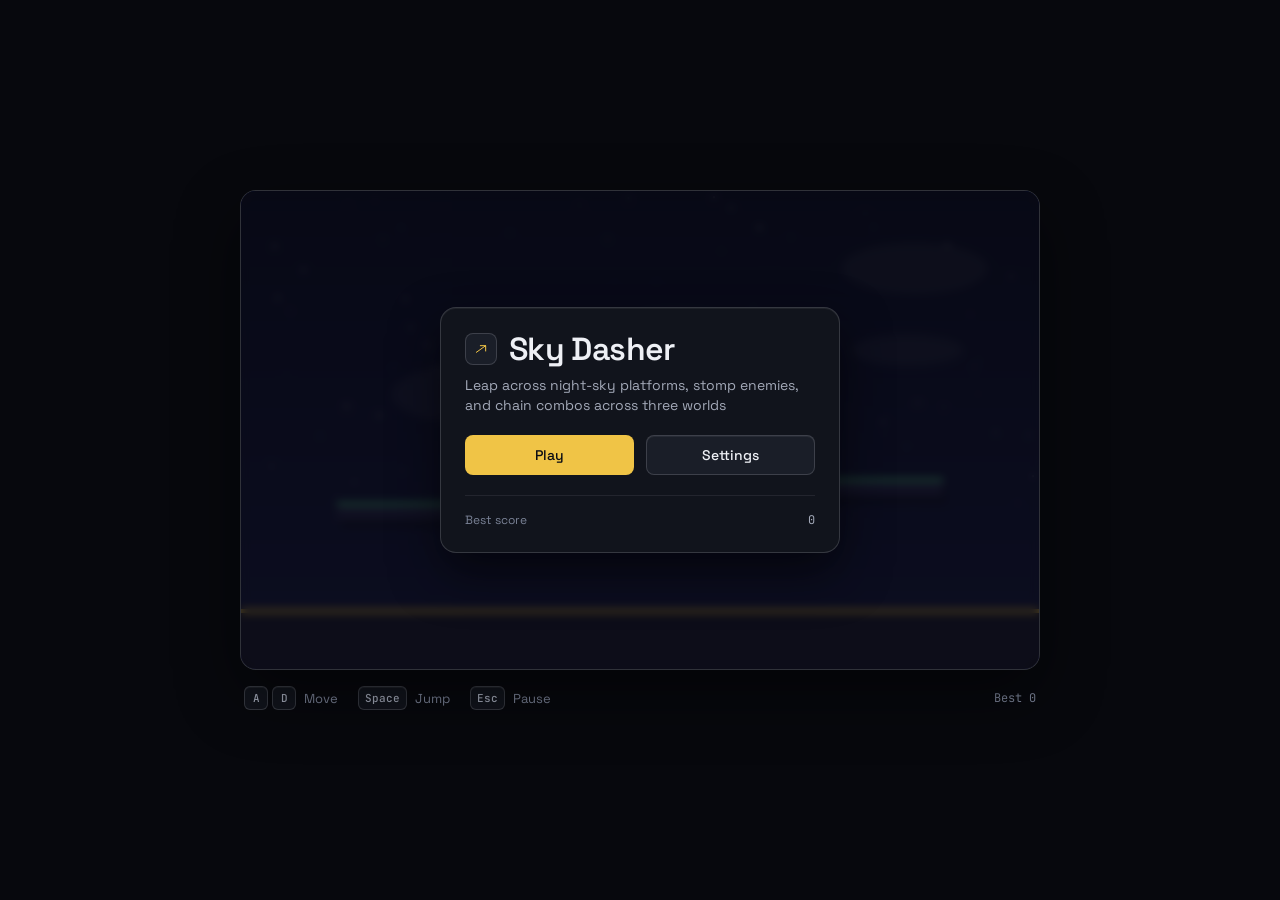
==== commit 4d1b3256: "Unslop UI across all Sky Dasher screens" ====
--- a/sky-dasher.html
+++ b/sky-dasher.html
@@ -5,17 +5,29 @@
   <meta charset="UTF-8" />
   <meta name="viewport" content="width=device-width, initial-scale=1.0, user-scalable=no, maximum-scale=1.0" />
   <title>Sky Dasher</title>
-  <link href="https://fonts.googleapis.com/css2?family=Press+Start+2P&display=swap" rel="stylesheet">
+  <link rel="preconnect" href="https://fonts.googleapis.com">
+  <link rel="preconnect" href="https://fonts.gstatic.com" crossorigin>
+  <link href="https://fonts.googleapis.com/css2?family=JetBrains+Mono:wght@400;500&family=Space+Grotesk:wght@400;500;600&display=swap" rel="stylesheet">
   <style>
     :root {
-      --bg: #0a0a1a;
-      --accent: #f7c948;
-      --accent2: #ff6b6b;
-      --accent3: #6bffb8;
-      --text: #e8e8f0;
-      --overlay-bg: rgba(5, 5, 20, 0.95);
-      --box-bg: #12122a;
-      --box-border: #f7c948
+      --bg-deep: #07080d;
+      --bg-page: #0b0d14;
+      --surface-card: #11141c;
+      --surface-raised: #1a1e28;
+      --surface-hover: #222736;
+      --hairline: rgba(238, 240, 245, 0.08);
+      --hairline-strong: rgba(238, 240, 245, 0.16);
+      --text-primary: #eef0f5;
+      --text-secondary: #a3a9b8;
+      --text-muted: #7a8296;
+      --accent: #f0c446;
+      --accent-hover: #f5cf63;
+      --accent-ink: #0b0d14;
+      --positive: #4cc38a;
+      --negative: #e5484d;
+      --ease: cubic-bezier(0.22, 1, 0.36, 1);
+      --font-sans: 'Space Grotesk', system-ui, -apple-system, sans-serif;
+      --font-mono: 'JetBrains Mono', ui-monospace, SFMono-Regular, monospace;
     }
 
     * {
@@ -28,16 +40,17 @@
     }
 
     body {
-      background: var(--bg);
+      background: var(--bg-deep);
+      color: var(--text-primary);
       display: flex;
       align-items: center;
       justify-content: center;
       min-height: 100vh;
-      font-family: 'Press Start 2P', monospace;
+      font-family: var(--font-sans);
       overflow: hidden;
       touch-action: none;
-      margin: 0;
-      padding: 0;
+      padding: 24px;
+      -webkit-font-smoothing: antialiased;
     }
 
     #main-container {
@@ -46,30 +59,100 @@
       align-items: center;
       justify-content: center;
       width: 100%;
-      max-width: 800px;
-      gap: 10px;
+      max-width: 848px;
+      gap: 16px;
     }
 
     #game-wrapper {
       position: relative;
       width: 800px;
       height: 480px;
-      border: 3px solid var(--accent);
-      box-shadow: 0 0 20px rgba(247, 201, 72, 0.2);
-      background: #000;
-      max-width: 95vw;
-      max-height: 70vh;
-      aspect-ratio: 16/9;
+      border-radius: 16px;
+      border: 1px solid var(--hairline-strong);
+      background: var(--bg-page);
+      overflow: hidden;
+      max-width: 100%;
+      max-height: 76vh;
+      aspect-ratio: 5 / 3;
+      box-shadow: 0 24px 64px rgba(0, 0, 0, 0.48);
     }
 
     #gameCanvas {
       display: block;
       width: 100%;
       height: 100%;
-      background: #0a0a1a;
+      background: var(--bg-page);
       image-rendering: pixelated;
     }
 
+    /* Desktop controls bar */
+    #controls-bar {
+      width: 800px;
+      max-width: 100%;
+      display: flex;
+      align-items: center;
+      justify-content: space-between;
+      padding: 0 4px;
+      font-size: 13px;
+      color: var(--text-muted);
+    }
+
+    .controls-hints {
+      display: flex;
+      align-items: center;
+      gap: 20px;
+    }
+
+    .control-hint {
+      display: inline-flex;
+      align-items: center;
+      gap: 8px;
+    }
+
+    .kbd-group {
+      display: inline-flex;
+      align-items: center;
+      gap: 4px;
+    }
+
+    kbd {
+      display: inline-flex;
+      align-items: center;
+      justify-content: center;
+      min-width: 24px;
+      height: 24px;
+      padding: 0 6px;
+      border-radius: 6px;
+      background: var(--surface-card);
+      border: 1px solid var(--hairline-strong);
+      box-shadow: inset 0 1px 0 rgba(255, 255, 255, 0.06);
+      font-family: var(--font-mono);
+      font-size: 11px;
+      font-weight: 500;
+      color: var(--text-secondary);
+      line-height: 1;
+    }
+
+    #bar-best {
+      font-family: var(--font-mono);
+      font-size: 12px;
+      font-variant-numeric: tabular-nums;
+      color: var(--text-muted);
+    }
+
+    /* Icons */
+    .icon {
+      width: 16px;
+      height: 16px;
+      stroke: currentColor;
+      stroke-width: 1.5;
+      stroke-linecap: round;
+      stroke-linejoin: round;
+      fill: none;
+      flex-shrink: 0;
+    }
+
+    /* HUD */
     #hud {
       position: absolute;
       top: 0;
@@ -78,293 +161,669 @@
       display: flex;
       justify-content: space-between;
       align-items: center;
-      padding: 10px 15px;
-      font-size: 0.5rem;
-      color: var(--accent);
-      background: linear-gradient(to bottom, rgba(0, 0, 0, 0.6), transparent);
+      padding: 12px 16px;
+      background: linear-gradient(to bottom, rgba(7, 8, 13, 0.76) 0%, rgba(7, 8, 13, 0) 100%);
       pointer-events: none;
-      z-index: 5
+      z-index: 5;
     }
 
     #hud.hidden {
       display: none !important;
     }
 
-    #hud-lives {
-      color: var(--accent2)
+    #hud-left {
+      display: flex;
+      align-items: center;
+      gap: 16px;
+    }
+
+    .hud-metric {
+      display: inline-flex;
+      align-items: center;
+      gap: 8px;
+      font-family: var(--font-mono);
+      font-size: 14px;
+      font-weight: 500;
+      font-variant-numeric: tabular-nums;
+      color: var(--text-primary);
+      line-height: 1;
+    }
+
+    #hud-score .icon {
+      color: var(--accent);
+    }
+
+    #hud-lives .icon {
+      color: var(--negative);
     }
 
     .hud-right-group {
       display: flex;
       align-items: center;
-      gap: 15px;
+      gap: 12px;
+    }
+
+    #hud-powerups {
+      display: flex;
+      align-items: center;
+      gap: 4px;
+    }
+
+    .powerup-icon {
+      width: 28px;
+      height: 28px;
+      border-radius: 6px;
+      background: rgba(17, 20, 28, 0.88);
+      border: 1px solid var(--hairline-strong);
+      display: inline-flex;
+      align-items: center;
+      justify-content: center;
+      color: var(--accent);
+    }
+
+    .powerup-icon.hidden {
+      display: none !important;
+    }
+
+    #hud-combo {
+      font-family: var(--font-mono);
+      font-size: 12px;
+      font-weight: 500;
+      font-variant-numeric: tabular-nums;
+      color: var(--accent);
+      padding: 4px 8px;
+      border-radius: 6px;
+      background: rgba(17, 20, 28, 0.84);
+      border: 1px solid var(--hairline-strong);
+      line-height: 16px;
+    }
+
+    #hud-combo.hidden {
+      display: none !important;
+    }
+
+    #hud-level {
+      font-family: var(--font-mono);
+      font-size: 12px;
+      font-variant-numeric: tabular-nums;
+      color: var(--text-secondary);
+      line-height: 16px;
     }
 
     #btn-pause-hud {
       pointer-events: all;
-      background: rgba(247, 201, 72, 0.2);
-      border: 1px solid var(--accent);
-      color: var(--accent);
-      font-family: 'Press Start 2P', monospace;
-      font-size: 0.4rem;
-      padding: 4px 8px;
+      display: inline-flex;
+      align-items: center;
+      gap: 6px;
+      height: 32px;
+      padding: 0 12px;
+      border-radius: 6px;
+      background: rgba(17, 20, 28, 0.88);
+      border: 1px solid var(--hairline-strong);
+      color: var(--text-primary);
+      font-family: var(--font-sans);
+      font-size: 13px;
+      font-weight: 500;
       cursor: pointer;
-      border-radius: 4px;
+      transition: background-color 150ms var(--ease), border-color 150ms var(--ease), transform 150ms var(--ease);
+    }
+
+    #btn-pause-hud:hover {
+      background: var(--surface-raised);
+      border-color: rgba(238, 240, 245, 0.24);
     }
 
     #btn-pause-hud:active {
-      background: var(--accent);
-      color: #000;
-    }
-
-    #hud-powerups {
-      display: flex;
-      gap: 6px
-    }
-
-    .powerup-icon {
-      font-size: 0.55rem;
-      opacity: .8;
-      animation: pulse 1s infinite
-    }
-
-    .powerup-icon.hidden {
-      display: none !important;
-    }
-
-    @keyframes pulse {
-
-      0%,
-      100% {
-        opacity: .6
-      }
-
-      50% {
-        opacity: 1
-      }
-    }
-
-    #mobile-controls {
-      display: none;
-      width: 95vw;
-      max-width: 600px;
-      background: #12122a;
-      border: 3px solid var(--accent);
-      border-radius: 15px;
-      padding: 15px;
-      justify-content: space-between;
-      align-items: center;
-      box-shadow: 0 5px 15px rgba(0, 0, 0, 0.5);
-    }
-
-    @media(max-width: 820px) {
-      #mobile-controls.active-controls {
-        display: flex;
-      }
-
-      #game-wrapper {
-        aspect-ratio: 4/3;
-        max-height: 60vh;
-      }
-
-      .game-title {
-        font-size: 1.5rem
-      }
-
-      .overlay-box {
-        padding: 16px 14px;
-      }
-
-      #hud {
-        font-size: .4rem;
-      }
-
-      .char-card {
-        width: 88px
-      }
-    }
-
-    @media(min-width: 821px) {
-      #mobile-controls {
-        display: none !important;
-      }
-    }
-
-    .control-group {
-      display: flex;
-      gap: 15px;
-      align-items: center;
-      justify-content: center;
-    }
-
-    .m-btn {
-      width: 65px;
-      height: 65px;
-      background: rgba(247, 201, 72, 0.2);
-      border: 2px solid var(--accent);
-      border-radius: 12px;
-      display: flex;
-      align-items: center;
-      justify-content: center;
-      color: var(--accent);
-      font-size: 1.4rem;
-      cursor: pointer;
-      touch-action: none;
-    }
-
-    .m-btn:active {
-      background: var(--accent);
-      color: #000;
-      transform: scale(0.9);
-    }
-
+      transform: scale(0.98);
+    }
+
+    /* Overlays */
     .overlay {
       position: absolute;
       inset: 0;
-      background: var(--overlay-bg);
+      background: rgba(7, 8, 13, 0.72);
+      backdrop-filter: blur(4px);
+      -webkit-backdrop-filter: blur(4px);
       display: flex;
       align-items: center;
       justify-content: center;
-      z-index: 10
+      padding: 24px;
+      z-index: 10;
+      animation: overlayIn 200ms var(--ease);
     }
 
     .overlay.hidden {
       display: none !important;
     }
 
+    @keyframes overlayIn {
+      from {
+        opacity: 0;
+        transform: translateY(8px);
+      }
+      to {
+        opacity: 1;
+        transform: translateY(0);
+      }
+    }
+
     .overlay-box {
-      background: var(--box-bg);
-      border: 3px solid var(--box-border);
-      padding: 24px 36px;
-      text-align: center;
+      width: 100%;
+      max-width: 400px;
+      background: var(--surface-card);
+      border: 1px solid var(--hairline-strong);
+      border-radius: 16px;
+      padding: 24px;
       display: flex;
       flex-direction: column;
-      gap: 14px;
-      align-items: center;
-      box-shadow: 0 0 30px rgba(247, 201, 72, 0.2);
-      max-width: 92%
+      gap: 20px;
+      box-shadow: inset 0 1px 0 rgba(255, 255, 255, 0.06), 0 20px 48px rgba(0, 0, 0, 0.56);
+    }
+
+    .overlay-box.wide {
+      max-width: 640px;
+    }
+
+    /* Brand & Headings */
+    .brand-lockup {
+      display: flex;
+      flex-direction: column;
+      align-items: flex-start;
+      gap: 8px;
+    }
+
+    .brand-row {
+      display: flex;
+      align-items: center;
+      gap: 12px;
+    }
+
+    .brand-mark {
+      width: 32px;
+      height: 32px;
+      border-radius: 8px;
+      background: var(--surface-raised);
+      border: 1px solid var(--hairline-strong);
+      display: inline-flex;
+      align-items: center;
+      justify-content: center;
+      color: var(--accent);
+      flex-shrink: 0;
     }
 
     .game-title {
-      font-size: 2.2rem;
-      color: var(--accent);
-      text-shadow: 4px 4px 0 #a07800;
-      letter-spacing: 4px;
-      line-height: 1.2
+      font-size: 32px;
+      font-weight: 600;
+      line-height: 1.1;
+      letter-spacing: -0.02em;
+      color: var(--text-primary);
     }
 
     .subtitle {
-      font-size: 0.5rem;
-      color: var(--accent3);
-      letter-spacing: 3px;
-      margin-top: -6px
-    }
-
-    .gameover-title {
-      font-size: 1.5rem;
-      color: var(--accent2);
-      text-shadow: 3px 3px 0 #900
-    }
-
-    .final-score {
-      font-size: 0.65rem;
-      color: var(--accent);
-      line-height: 2
-    }
-
-    .best-score {
-      font-size: 0.5rem;
-      color: var(--accent3)
+      font-size: 14px;
+      font-weight: 400;
+      line-height: 1.45;
+      color: var(--text-secondary);
+    }
+
+    .screen-header {
+      display: flex;
+      flex-direction: column;
+      gap: 4px;
+    }
+
+    .screen-title {
+      font-size: 20px;
+      font-weight: 500;
+      line-height: 1.25;
+      letter-spacing: -0.01em;
+      color: var(--text-primary);
+    }
+
+    .screen-desc {
+      font-size: 13px;
+      line-height: 1.45;
+      color: var(--text-secondary);
+    }
+
+    .status-row {
+      display: flex;
+      align-items: center;
+      justify-content: space-between;
+      gap: 12px;
+    }
+
+    .status-dot {
+      width: 8px;
+      height: 8px;
+      border-radius: 4px;
+      background: var(--negative);
+      flex-shrink: 0;
+    }
+
+    .gameover-heading {
+      display: flex;
+      align-items: center;
+      gap: 8px;
+    }
+
+    /* Buttons */
+    .action-row {
+      display: flex;
+      align-items: center;
+      gap: 12px;
+    }
+
+    .action-stack {
+      display: flex;
+      flex-direction: column;
+      gap: 8px;
     }
 
     .btn {
-      font-family: 'Press Start 2P', monospace;
-      font-size: 0.6rem;
+      display: inline-flex;
+      align-items: center;
+      justify-content: center;
+      gap: 8px;
+      height: 40px;
+      padding: 0 20px;
+      border-radius: 8px;
+      border: 1px solid transparent;
       background: var(--accent);
-      color: #0a0a1a;
-      border: none;
-      padding: 11px 22px;
+      color: var(--accent-ink);
+      font-family: var(--font-sans);
+      font-size: 14px;
+      font-weight: 500;
+      line-height: 1;
       cursor: pointer;
-      box-shadow: 4px 4px 0 #a07800;
-      letter-spacing: 2px;
+      flex: 1;
+      transition: background-color 150ms var(--ease), border-color 150ms var(--ease), color 150ms var(--ease), transform 150ms var(--ease);
+    }
+
+    .btn:hover {
+      background: var(--accent-hover);
+    }
+
+    .btn:active {
+      transform: scale(0.98);
     }
 
     .btn-outline {
-      background: transparent;
-      color: var(--accent);
-      border: 2px solid var(--accent);
-      box-shadow: 4px 4px 0 #a07800
-    }
-
+      background: var(--surface-raised);
+      color: var(--text-primary);
+      border: 1px solid var(--hairline-strong);
+      box-shadow: inset 0 1px 0 rgba(255, 255, 255, 0.06);
+    }
+
+    .btn-outline:hover {
+      background: var(--surface-hover);
+      border-color: rgba(238, 240, 245, 0.24);
+    }
+
+    .btn:focus-visible,
+    #btn-pause-hud:focus-visible,
+    .char-card:focus-visible,
+    .settings-select:focus-visible,
+    .toggle-input:focus-visible + .toggle-track {
+      outline: 2px solid var(--accent);
+      outline-offset: 2px;
+    }
+
+    /* Start Screen Meta */
+    .start-meta {
+      display: flex;
+      align-items: center;
+      justify-content: space-between;
+      padding-top: 16px;
+      border-top: 1px solid var(--hairline);
+      font-size: 12px;
+      color: var(--text-muted);
+    }
+
+    .start-meta-value {
+      font-family: var(--font-mono);
+      font-variant-numeric: tabular-nums;
+      color: var(--text-secondary);
+    }
+
+    /* Character Select */
     #char-grid {
-      display: flex;
-      gap: 10px;
-      justify-content: center;
-      flex-wrap: wrap
+      display: grid;
+      grid-template-columns: repeat(5, minmax(0, 1fr));
+      gap: 8px;
     }
 
     .char-card {
-      width: 110px;
-      background: #0a0a1a;
-      border: 2px solid #2a2a4a;
-      padding: 10px 8px;
+      background: var(--bg-page);
+      border: 1px solid var(--hairline);
+      border-radius: 12px;
+      padding: 12px 8px;
       cursor: pointer;
       display: flex;
       flex-direction: column;
       align-items: center;
-      gap: 6px;
+      gap: 8px;
+      transition: background-color 150ms var(--ease), border-color 150ms var(--ease), transform 150ms var(--ease);
+    }
+
+    .char-card:hover {
+      background: var(--surface-raised);
+      border-color: var(--hairline-strong);
+    }
+
+    .char-card:active {
+      transform: scale(0.98);
     }
 
     .char-card.selected {
+      background: var(--surface-raised);
       border-color: var(--accent);
-      background: #1a1a2e;
+      box-shadow: inset 0 1px 0 rgba(255, 255, 255, 0.08);
     }
 
     .char-canvas {
       width: 64px;
       height: 80px;
-      image-rendering: pixelated
+      image-rendering: pixelated;
     }
 
     .char-name {
-      font-size: 0.3rem;
+      font-size: 13px;
+      font-weight: 500;
+      color: var(--text-secondary);
+      text-align: center;
+      line-height: 16px;
+    }
+
+    .char-card.selected .char-name {
+      color: var(--text-primary);
+    }
+
+    /* Settings */
+    .settings-panel {
+      display: flex;
+      flex-direction: column;
+      background: var(--bg-page);
+      border: 1px solid var(--hairline);
+      border-radius: 12px;
+      overflow: hidden;
+    }
+
+    .setting-row {
+      display: flex;
+      align-items: center;
+      justify-content: space-between;
+      gap: 16px;
+      padding: 12px 16px;
+      min-height: 52px;
+    }
+
+    .setting-row + .setting-row {
+      border-top: 1px solid var(--hairline);
+    }
+
+    .setting-label {
+      font-size: 14px;
+      font-weight: 500;
+      color: var(--text-primary);
+    }
+
+    .toggle-wrap {
+      position: relative;
+      display: inline-flex;
+      align-items: center;
+      cursor: pointer;
+    }
+
+    .toggle-input {
+      position: absolute;
+      opacity: 0;
+      width: 1px;
+      height: 1px;
+    }
+
+    .toggle-track {
+      width: 40px;
+      height: 24px;
+      border-radius: 12px;
+      background: var(--surface-raised);
+      border: 1px solid var(--hairline-strong);
+      position: relative;
+      transition: background-color 150ms var(--ease), border-color 150ms var(--ease);
+    }
+
+    .toggle-track::after {
+      content: '';
+      position: absolute;
+      top: 3px;
+      left: 3px;
+      width: 16px;
+      height: 16px;
+      border-radius: 8px;
+      background: var(--text-secondary);
+      transition: transform 150ms var(--ease), background-color 150ms var(--ease);
+    }
+
+    .toggle-input:checked + .toggle-track {
+      background: var(--accent);
+      border-color: var(--accent);
+    }
+
+    .toggle-input:checked + .toggle-track::after {
+      transform: translateX(16px);
+      background: var(--accent-ink);
+    }
+
+    .select-wrap {
+      position: relative;
+      display: inline-flex;
+      align-items: center;
+    }
+
+    .settings-select {
+      appearance: none;
+      -webkit-appearance: none;
+      height: 36px;
+      padding: 0 32px 0 12px;
+      border-radius: 8px;
+      background: var(--surface-raised);
+      border: 1px solid var(--hairline-strong);
+      color: var(--text-primary);
+      font-family: var(--font-sans);
+      font-size: 13px;
+      font-weight: 500;
+      cursor: pointer;
+      transition: border-color 150ms var(--ease), background-color 150ms var(--ease);
+    }
+
+    .settings-select:hover {
+      background: var(--surface-hover);
+    }
+
+    .select-chevron {
+      position: absolute;
+      right: 10px;
+      pointer-events: none;
+      color: var(--text-muted);
+    }
+
+    /* Pause Sound Row */
+    .pause-sound-row {
+      display: flex;
+      align-items: center;
+      justify-content: space-between;
+      padding: 12px 16px;
+      border-radius: 10px;
+      background: var(--bg-page);
+      border: 1px solid var(--hairline);
+    }
+
+    .pause-sound-label {
+      display: inline-flex;
+      align-items: center;
+      gap: 8px;
+      font-size: 14px;
+      font-weight: 500;
+      color: var(--text-secondary);
+    }
+
+    .btn-compact {
+      flex: 0 0 auto;
+      height: 32px;
+      padding: 0 12px;
+      font-size: 13px;
+      border-radius: 6px;
+    }
+
+    /* Game Over Stats */
+    .stats-grid {
+      display: grid;
+      grid-template-columns: repeat(2, minmax(0, 1fr));
+      gap: 12px;
+    }
+
+    .stat-card {
+      background: var(--bg-page);
+      border: 1px solid var(--hairline);
+      border-radius: 12px;
+      padding: 16px;
+      display: flex;
+      flex-direction: column;
+      gap: 4px;
+    }
+
+    .stat-label {
+      font-size: 12px;
+      color: var(--text-muted);
+      line-height: 16px;
+    }
+
+    .stat-value {
+      font-family: var(--font-mono);
+      font-size: 28px;
+      font-weight: 500;
+      font-variant-numeric: tabular-nums;
+      line-height: 1.1;
+      color: var(--text-primary);
+    }
+
+    .stat-card.highlight .stat-value {
       color: var(--accent);
-      text-align: center;
-    }
-
-    .settings-group {
-      display: flex;
-      flex-direction: column;
-      gap: 13px;
-      margin: 10px 0
-    }
-
-    .settings-group label {
-      display: flex;
-      align-items: center;
-      gap: 10px;
-      color: var(--text);
-      font-size: 0.5rem
-    }
-
-    .settings-group select {
-      background: var(--box-bg);
-      border: 2px solid var(--accent);
-      color: var(--text);
-      padding: 7px 10px;
-      font-family: 'Press Start 2P', monospace;
-      font-size: 0.4rem
-    }
-
-    @media(max-width: 480px) {
+    }
+
+    .new-best-tag {
+      font-family: var(--font-mono);
+      font-size: 12px;
+      font-weight: 500;
+      color: var(--positive);
+    }
+
+    .new-best-tag.hidden {
+      display: none !important;
+    }
+
+    /* Mobile Controls */
+    #mobile-controls {
+      display: none;
+      width: 100%;
+      max-width: 600px;
+      background: var(--surface-card);
+      border: 1px solid var(--hairline-strong);
+      border-radius: 16px;
+      padding: 12px;
+      justify-content: space-between;
+      align-items: center;
+    }
+
+    .control-group {
+      display: flex;
+      gap: 12px;
+      align-items: center;
+    }
+
+    .m-btn {
+      width: 56px;
+      height: 56px;
+      background: var(--surface-raised);
+      border: 1px solid var(--hairline-strong);
+      border-radius: 8px;
+      display: flex;
+      align-items: center;
+      justify-content: center;
+      color: var(--text-primary);
+      cursor: pointer;
+      touch-action: none;
+      transition: background-color 120ms var(--ease), color 120ms var(--ease), transform 120ms var(--ease);
+    }
+
+    .m-btn .icon {
+      width: 20px;
+      height: 20px;
+    }
+
+    .m-btn:active {
+      background: var(--accent);
+      border-color: var(--accent);
+      color: var(--accent-ink);
+      transform: scale(0.97);
+    }
+
+    @media (max-width: 820px) {
+      body {
+        padding: 12px;
+      }
+
+      #controls-bar {
+        display: none;
+      }
+
+      #mobile-controls.active-controls {
+        display: flex;
+      }
+
+      #game-wrapper {
+        aspect-ratio: 4 / 3;
+        max-height: 64vh;
+      }
+
+      .overlay {
+        padding: 16px;
+      }
+
+      .overlay-box {
+        padding: 20px;
+        gap: 16px;
+      }
+
+      #char-grid {
+        grid-template-columns: repeat(3, minmax(0, 1fr));
+      }
+
+      .char-canvas {
+        width: 48px;
+        height: 60px;
+      }
+    }
+
+    @media (min-width: 821px) {
+      #mobile-controls {
+        display: none !important;
+      }
+    }
+
+    @media (max-width: 480px) {
       .game-title {
-        font-size: 1.1rem;
+        font-size: 24px;
       }
 
       .m-btn {
-        width: 55px;
-        height: 55px;
-        font-size: 1.2rem;
+        width: 52px;
+        height: 52px;
+      }
+
+      .action-row {
+        flex-direction: column;
+        align-items: stretch;
       }
     }
   </style>
@@ -376,111 +835,251 @@
     <div id="game-wrapper">
       <canvas id="gameCanvas"></canvas>
 
+      <!-- Start Screen -->
       <div id="start-screen" class="overlay">
         <div class="overlay-box">
-          <h1 class="game-title">SKY DASHER</h1>
-          <p class="subtitle">Leap. Dodge. Survive.</p>
-          <button id="start-btn" class="btn">PLAY</button>
-          <button id="settings-btn" class="btn btn-outline">SETTINGS</button>
-        </div>
-      </div>
-
-      <div id="char-screen" class="overlay hidden">
-        <div class="overlay-box">
-          <h2 style="font-size:0.8rem; color:var(--accent)">CHOOSE HERO</h2>
-          <div id="char-grid">
-            <div class="char-card selected" data-char="0">
-              <canvas class="char-canvas" id="cc0" width="64" height="80"></canvas>
-              <div class="char-name">DASH KID</div>
+          <div class="brand-lockup">
+            <div class="brand-row">
+              <span class="brand-mark" aria-hidden="true">
+                <svg class="icon" viewBox="0 0 24 24">
+                  <path d="M5 17 19 7" />
+                  <path d="M11 7h8v8" />
+                </svg>
+              </span>
+              <h1 class="game-title">Sky Dasher</h1>
             </div>
-            <div class="char-card" data-char="1">
-              <canvas class="char-canvas" id="cc1" width="64" height="80"></canvas>
-              <div class="char-name">BLAZE</div>
-            </div>
-            <div class="char-card" data-char="2">
-              <canvas class="char-canvas" id="cc2" width="64" height="80"></canvas>
-              <div class="char-name">FROST</div>
-            </div>
-            <div class="char-card" data-char="3">
-              <canvas class="char-canvas" id="cc3" width="64" height="80"></canvas>
-              <div class="char-name">SHADOW</div>
-            </div>
-            <div class="char-card" data-char="4">
-              <canvas class="char-canvas" id="cc4" width="64" height="80"></canvas>
-              <div class="char-name">PIXEL</div>
-            </div>
+            <p class="subtitle">Leap across night-sky platforms, stomp enemies, and chain combos across three worlds</p>
           </div>
-          <button id="char-confirm-btn" class="btn">CONFIRM</button>
-          <button id="char-back-btn" class="btn btn-outline">BACK</button>
-        </div>
-      </div>
-
-      <div id="settings-screen" class="overlay hidden">
-        <div class="overlay-box">
-          <h2 style="font-size:.8rem;color:var(--accent)">SETTINGS</h2>
-          <div class="settings-group">
-            <label><input type="checkbox" id="sound-enabled" checked> Sound Effects</label>
+          <div class="action-row">
+            <button id="start-btn" class="btn">Play</button>
+            <button id="settings-btn" class="btn btn-outline">Settings</button>
           </div>
-          <div class="settings-group">
-            <label>Difficulty:
-              <select id="difficulty">
-                <option value="easy">Easy</option>
-                <option value="normal" selected>Normal</option>
-                <option value="hard">Hard</option>
-              </select>
-            </label>
-          </div>
-          <button id="settings-back-btn" class="btn">BACK</button>
-        </div>
-      </div>
-
-      <div id="pause-screen" class="overlay hidden">
-        <div class="overlay-box">
-          <h2 style="font-size:.8rem;color:var(--accent)">PAUSED</h2>
-          <button id="pause-sound-btn" class="btn btn-outline">🔊 SOUND ON</button>
-          <button id="resume-btn" class="btn">RESUME</button>
-          <button id="restart-pause-btn" class="btn btn-outline">RESTART</button>
-          <button id="exit-pause-btn" class="btn btn-outline">EXIT</button>
-        </div>
-      </div>
-
-      <div id="gameover-screen" class="overlay hidden">
-        <div class="overlay-box">
-          <h2 class="gameover-title">GAME OVER</h2>
-          <p id="final-score" class="final-score"></p>
-          <p id="best-score-el" class="best-score"></p>
-          <button id="restart-btn" class="btn">PLAY AGAIN</button>
-        </div>
-      </div>
-
-      <div id="hud" class="hidden">
-        <div id="hud-left">
-          <div id="hud-score">⭐ <span id="score-display">0</span></div>
-          <div id="hud-lives">❤️ <span id="lives-display">3</span></div>
-        </div>
-        <div class="hud-right-group">
-          <div id="hud-level">LVL <span id="level-display">1</span></div>
-          <div id="hud-combo-group" style="display:flex; align-items:center; gap:5px">
-            <div id="hud-combo" class="hidden">COMBO <span id="combo-display">0</span></div>
-            <button id="btn-pause-hud">PAUSE</button>
-          </div>
-          <div id="hud-powerups">
-            <div id="powerup-speed" class="powerup-icon hidden">⚡</div>
-            <div id="powerup-jump" class="powerup-icon hidden">⬆️</div>
-            <div id="powerup-shield" class="powerup-icon hidden">🛡️</div>
-            <div id="powerup-magnet" class="powerup-icon hidden">🧲</div>
+          <div class="start-meta">
+            <span>Best score</span>
+            <span id="start-best-value" class="start-meta-value">0</span>
           </div>
         </div>
       </div>
+
+      <!-- Choose Hero Screen -->
+      <div id="char-screen" class="overlay hidden">
+        <div class="overlay-box wide">
+          <div class="screen-header">
+            <h2 class="screen-title">Choose runner</h2>
+            <p class="screen-desc">Pick a character for this run</p>
+          </div>
+          <div id="char-grid" role="radiogroup" aria-label="Choose runner">
+            <div class="char-card selected" data-char="0" tabindex="0" role="radio" aria-checked="true">
+              <canvas class="char-canvas" id="cc0" width="64" height="80"></canvas>
+              <div class="char-name">Dash Kid</div>
+            </div>
+            <div class="char-card" data-char="1" tabindex="0" role="radio" aria-checked="false">
+              <canvas class="char-canvas" id="cc1" width="64" height="80"></canvas>
+              <div class="char-name">Blaze</div>
+            </div>
+            <div class="char-card" data-char="2" tabindex="0" role="radio" aria-checked="false">
+              <canvas class="char-canvas" id="cc2" width="64" height="80"></canvas>
+              <div class="char-name">Frost</div>
+            </div>
+            <div class="char-card" data-char="3" tabindex="0" role="radio" aria-checked="false">
+              <canvas class="char-canvas" id="cc3" width="64" height="80"></canvas>
+              <div class="char-name">Shadow</div>
+            </div>
+            <div class="char-card" data-char="4" tabindex="0" role="radio" aria-checked="false">
+              <canvas class="char-canvas" id="cc4" width="64" height="80"></canvas>
+              <div class="char-name">Pixel</div>
+            </div>
+          </div>
+          <div class="action-row">
+            <button id="char-back-btn" class="btn btn-outline">Back</button>
+            <button id="char-confirm-btn" class="btn">Start run</button>
+          </div>
+        </div>
+      </div>
+
+      <!-- Settings Screen -->
+      <div id="settings-screen" class="overlay hidden">
+        <div class="overlay-box">
+          <div class="screen-header">
+            <h2 class="screen-title">Settings</h2>
+            <p class="screen-desc">Audio and run difficulty</p>
+          </div>
+          <div class="settings-panel">
+            <div class="setting-row">
+              <label class="setting-label" for="sound-enabled">Sound effects</label>
+              <label class="toggle-wrap">
+                <input class="toggle-input" type="checkbox" id="sound-enabled" checked>
+                <span class="toggle-track" aria-hidden="true"></span>
+              </label>
+            </div>
+            <div class="setting-row">
+              <label class="setting-label" for="difficulty">Difficulty</label>
+              <div class="select-wrap">
+                <select id="difficulty" class="settings-select">
+                  <option value="easy">Easy</option>
+                  <option value="normal" selected>Normal</option>
+                  <option value="hard">Hard</option>
+                </select>
+                <svg class="icon select-chevron" viewBox="0 0 24 24" aria-hidden="true">
+                  <path d="m6 9 6 6 6-6" />
+                </svg>
+              </div>
+            </div>
+          </div>
+          <div class="action-row">
+            <button id="settings-back-btn" class="btn">Done</button>
+          </div>
+        </div>
+      </div>
+
+      <!-- Pause Screen -->
+      <div id="pause-screen" class="overlay hidden">
+        <div class="overlay-box">
+          <div class="screen-header">
+            <h2 class="screen-title">Paused</h2>
+            <p class="screen-desc">Press Esc to return to the run</p>
+          </div>
+          <div class="pause-sound-row">
+            <span class="pause-sound-label">
+              <svg id="pause-sound-icon" class="icon" viewBox="0 0 24 24" aria-hidden="true">
+                <polygon points="11 5 6 9 2 9 2 15 6 15 11 19 11 5" />
+                <path d="M15.54 8.46a5 5 0 0 1 0 7.07" />
+                <path d="M19.07 4.93a10 10 0 0 1 0 14.14" />
+              </svg>
+              <span>Sound effects</span>
+            </span>
+            <button id="pause-sound-btn" class="btn btn-outline btn-compact">On</button>
+          </div>
+          <div class="action-stack">
+            <button id="resume-btn" class="btn">Resume</button>
+            <div class="action-row">
+              <button id="restart-pause-btn" class="btn btn-outline">Restart</button>
+              <button id="exit-pause-btn" class="btn btn-outline">Main menu</button>
+            </div>
+          </div>
+        </div>
+      </div>
+
+      <!-- Game Over Screen -->
+      <div id="gameover-screen" class="overlay hidden">
+        <div class="overlay-box">
+          <div class="status-row">
+            <div class="gameover-heading">
+              <span class="status-dot" aria-hidden="true"></span>
+              <h2 class="screen-title">Run over</h2>
+            </div>
+            <span id="new-best-tag" class="new-best-tag hidden">New best</span>
+          </div>
+          <div class="stats-grid">
+            <div class="stat-card highlight">
+              <span class="stat-label">Score</span>
+              <span id="final-score" class="stat-value">0</span>
+            </div>
+            <div class="stat-card">
+              <span class="stat-label">Best</span>
+              <span id="best-score-el" class="stat-value">0</span>
+            </div>
+          </div>
+          <div class="action-row">
+            <button id="gameover-menu-btn" class="btn btn-outline">Main menu</button>
+            <button id="restart-btn" class="btn">Play again</button>
+          </div>
+        </div>
+      </div>
+
+      <!-- HUD -->
+      <div id="hud" class="hidden">
+        <div id="hud-left">
+          <div id="hud-score" class="hud-metric" aria-label="Score">
+            <svg class="icon" viewBox="0 0 24 24" aria-hidden="true">
+              <polygon points="12 2 15.09 8.26 22 9.27 17 14.14 18.18 21.02 12 17.77 5.82 21.02 7 14.14 2 9.27 8.91 8.26 12 2" />
+            </svg>
+            <span id="score-display">0</span>
+          </div>
+          <div id="hud-lives" class="hud-metric" aria-label="Lives">
+            <svg class="icon" viewBox="0 0 24 24" aria-hidden="true">
+              <path d="M19 14c1.49-1.46 3-3.21 3-5.5A5.5 5.5 0 0 0 16.5 3c-1.76 0-3 .5-4.5 2-1.5-1.5-2.74-2-4.5-2A5.5 5.5 0 0 0 2 8.5c0 2.3 1.5 4.05 3 5.5l7 7Z" />
+            </svg>
+            <span id="lives-display">3</span>
+          </div>
+        </div>
+        <div class="hud-right-group">
+          <div id="hud-powerups">
+            <div id="powerup-speed" class="powerup-icon hidden" title="Speed boost">
+              <svg class="icon" viewBox="0 0 24 24" aria-hidden="true">
+                <polygon points="13 2 3 14 12 14 11 22 21 10 12 10 13 2" />
+              </svg>
+            </div>
+            <div id="powerup-jump" class="powerup-icon hidden" title="Extra jump">
+              <svg class="icon" viewBox="0 0 24 24" aria-hidden="true">
+                <path d="m18 15-6-6-6 6" />
+              </svg>
+            </div>
+            <div id="powerup-shield" class="powerup-icon hidden" title="Shield">
+              <svg class="icon" viewBox="0 0 24 24" aria-hidden="true">
+                <path d="M12 22s8-4 8-10V5l-8-3-8 3v7c0 6 8 10 8 10" />
+              </svg>
+            </div>
+            <div id="powerup-magnet" class="powerup-icon hidden" title="Coin magnet">
+              <svg class="icon" viewBox="0 0 24 24" aria-hidden="true">
+                <path d="m6 15-4-4 6.75-6.77a7.79 7.79 0 0 1 11 11L13 22l-4-4 6.39-6.36a2.14 2.14 0 0 0-3-3L6 15" />
+                <path d="m5 8 4 4" />
+                <path d="m12 15 4 4" />
+              </svg>
+            </div>
+          </div>
+          <div id="hud-combo" class="hidden">Combo ×<span id="combo-display">0</span></div>
+          <div id="hud-level">Level <span id="level-display">1</span></div>
+          <button id="btn-pause-hud" aria-label="Pause">
+            <svg class="icon" viewBox="0 0 24 24" aria-hidden="true">
+              <rect x="6" y="4" width="4" height="16" />
+              <rect x="14" y="4" width="4" height="16" />
+            </svg>
+            <span>Pause</span>
+          </button>
+        </div>
+      </div>
     </div>
 
+    <!-- Desktop Controls Hint Bar -->
+    <div id="controls-bar" aria-label="Keyboard controls">
+      <div class="controls-hints">
+        <span class="control-hint">
+          <span class="kbd-group"><kbd>A</kbd><kbd>D</kbd></span>
+          <span>Move</span>
+        </span>
+        <span class="control-hint">
+          <kbd>Space</kbd>
+          <span>Jump</span>
+        </span>
+        <span class="control-hint">
+          <kbd>Esc</kbd>
+          <span>Pause</span>
+        </span>
+      </div>
+      <span id="bar-best">Best 0</span>
+    </div>
+
+    <!-- Mobile Touch Controls -->
     <div id="mobile-controls">
       <div class="control-group">
-        <div id="btn-left" class="m-btn">◀</div>
-        <div id="btn-right" class="m-btn">▶</div>
+        <button id="btn-left" class="m-btn" aria-label="Move left">
+          <svg class="icon" viewBox="0 0 24 24" aria-hidden="true">
+            <path d="m15 18-6-6 6-6" />
+          </svg>
+        </button>
+        <button id="btn-right" class="m-btn" aria-label="Move right">
+          <svg class="icon" viewBox="0 0 24 24" aria-hidden="true">
+            <path d="m9 18 6-6-6-6" />
+          </svg>
+        </button>
       </div>
       <div class="control-group">
-        <div id="btn-jump" class="m-btn">▲</div>
+        <button id="btn-jump" class="m-btn" aria-label="Jump">
+          <svg class="icon" viewBox="0 0 24 24" aria-hidden="true">
+            <path d="m18 15-6-6-6 6" />
+          </svg>
+        </button>
       </div>
     </div>
   </div>
@@ -542,25 +1141,25 @@
     const ENEMY_TYPES = { GROUND: 'ground', FLYING: 'flying', SPIKE: 'spike' };
 
     const WORLD_THEMES = {
-      SKY: { sky1: '#0a0f2e', sky2: '#1a2055', ground: '#1e1e3a', groundTop: '#f7c948', platform: '#2a2a5a', platformTop: '#6bffb8', enemy: '#ff6b6b' },
+      SKY: { sky1: '#0a0f2e', sky2: '#1a2055', ground: '#1e1e3a', groundTop: '#f0c446', platform: '#2a2a5a', platformTop: '#4cc38a', enemy: '#e5484d' },
       FOREST: { sky1: '#0a2e0a', sky2: '#1a551a', ground: '#2e1e0a', groundTop: '#8B4513', platform: '#2a5a2a', platformTop: '#32CD32', enemy: '#8B0000' },
-      CAVE: { sky1: '#1a1a1a', sky2: '#2a2a2a', ground: '#3a3a3a', groundTop: '#666666', platform: '#4a4a4a', platformTop: '#FFD700', enemy: '#DC143C' }
+      CAVE: { sky1: '#1a1a1a', sky2: '#2a2a2a', ground: '#3a3a3a', groundTop: '#666666', platform: '#4a4a4a', platformTop: '#f0c446', enemy: '#DC143C' }
     };
 
     const COLORS = {
-      sky1: '#0a0f2e', sky2: '#1a2055', ground: '#1e1e3a', groundTop: '#f7c948',
-      platform: '#2a2a5a', platformTop: '#6bffb8',
-      coin: '#ffd700', coinGlow: 'rgba(255,215,0,0.3)', enemy: '#ff6b6b', enemyEye: '#0a0a1a',
-      star: '#ffffff', particle: ['#f7c948', '#ff6b6b', '#6bffb8', '#ffffff'],
-      cloud: 'rgba(255,255,255,0.07)', accent: '#f7c948', accent2: '#ff6b6b', accent3: '#6bffb8'
+      sky1: '#0a0f2e', sky2: '#1a2055', ground: '#1e1e3a', groundTop: '#f0c446',
+      platform: '#2a2a5a', platformTop: '#4cc38a',
+      coin: '#f0c446', coinGlow: 'rgba(240,196,70,0.3)', enemy: '#e5484d', enemyEye: '#0b0d14',
+      star: '#ffffff', particle: ['#f0c446', '#e5484d', '#4cc38a', '#ffffff'],
+      cloud: 'rgba(255,255,255,0.07)', accent: '#f0c446', accent2: '#e5484d', accent3: '#4cc38a'
     };
 
     const CHARACTERS = [
-      { name: 'DASH KID', body: '#f7c948', bodyShade: '#e0a020', head: '#ffd700', eye: '#0a0a1a', pupil: '#f7c948', belt: '#ff6b6b', shoe: '#e0a020', hair: '#ff6b6b', hairStyle: 'spiky' },
-      { name: 'BLAZE', body: '#ff6b6b', bodyShade: '#cc3333', head: '#ff9999', eye: '#330000', pupil: '#ff6b6b', belt: '#ffaa00', shoe: '#cc3333', hair: '#ffaa00', hairStyle: 'flame' },
-      { name: 'FROST', body: '#6bccff', bodyShade: '#3399cc', head: '#99ddff', eye: '#003366', pupil: '#6bccff', belt: '#ffffff', shoe: '#3399cc', hair: '#ffffff', hairStyle: 'snow' },
-      { name: 'SHADOW', body: '#4a4a6a', bodyShade: '#2a2a4a', head: '#6a6a9a', eye: '#ff0066', pupil: '#330033', belt: '#ff0066', shoe: '#2a2a4a', hair: '#2a2a4a', hairStyle: 'mask' },
-      { name: 'PIXEL', body: '#6bffb8', bodyShade: '#339966', head: '#99ffcc', eye: '#003322', pupil: '#00ff88', belt: '#ff66ff', shoe: '#339966', hair: '#ff66ff', hairStyle: 'antenna' }
+      { name: 'Dash Kid', body: '#f0c446', bodyShade: '#d4a328', head: '#f5cf63', eye: '#0b0d14', pupil: '#f0c446', belt: '#e5484d', shoe: '#d4a328', hair: '#e5484d', hairStyle: 'spiky' },
+      { name: 'Blaze', body: '#e5484d', bodyShade: '#b83237', head: '#ff8a8e', eye: '#330000', pupil: '#e5484d', belt: '#f0a53a', shoe: '#b83237', hair: '#f0a53a', hairStyle: 'flame' },
+      { name: 'Frost', body: '#6bccff', bodyShade: '#3399cc', head: '#99ddff', eye: '#003366', pupil: '#6bccff', belt: '#eef0f5', shoe: '#3399cc', hair: '#eef0f5', hairStyle: 'snow' },
+      { name: 'Shadow', body: '#4a4a6a', bodyShade: '#2a2a4a', head: '#6a6a9a', eye: '#e5484d', pupil: '#330033', belt: '#e5484d', shoe: '#2a2a4a', hair: '#2a2a4a', hairStyle: 'mask' },
+      { name: 'Pixel', body: '#4cc38a', bodyShade: '#2f8f61', head: '#86dfb4', eye: '#0b291c', pupil: '#4cc38a', belt: '#d87ce8', shoe: '#2f8f61', hair: '#d87ce8', hairStyle: 'antenna' }
     ];
 
     function initAudio() {
@@ -595,6 +1194,53 @@
     const playCoinSound = () => playSound(800, 0.15, 'sine');
     const playPowerupSound = () => playSound(600, 0.2, 'triangle');
     const playDeathSound = () => playSound(200, 0.3, 'sawtooth');
+
+    function syncBestDisplays() {
+      const startBest = document.getElementById('start-best-value');
+      const barBest = document.getElementById('bar-best');
+      const formatted = bestScore.toLocaleString();
+      if (startBest) startBest.textContent = formatted;
+      if (barBest) barBest.textContent = 'Best ' + formatted;
+    }
+
+    function drawIdleBackdrop() {
+      ctx.clearRect(0, 0, W, H);
+      const grad = ctx.createLinearGradient(0, 0, 0, H);
+      grad.addColorStop(0, WORLD_THEMES.SKY.sky1);
+      grad.addColorStop(1, WORLD_THEMES.SKY.sky2);
+      ctx.fillStyle = grad;
+      ctx.fillRect(0, 0, W, H);
+      stars.forEach(s => {
+        const alpha = 0.4 + 0.5 * Math.abs(Math.sin(s.twinkle));
+        ctx.fillStyle = `rgba(255,255,255,${alpha})`;
+        ctx.beginPath();
+        ctx.arc(s.x, s.y, s.r, 0, Math.PI * 2);
+        ctx.fill();
+      });
+      clouds.forEach(c => {
+        ctx.fillStyle = COLORS.cloud;
+        ctx.beginPath();
+        ctx.ellipse(c.x % (W + 100), c.y + c.h / 2, c.w / 2, c.h / 2, 0, 0, Math.PI * 2);
+        ctx.fill();
+      });
+      ctx.fillStyle = WORLD_THEMES.SKY.ground;
+      ctx.fillRect(0, GROUND_Y, W, H - GROUND_Y);
+      ctx.fillStyle = WORLD_THEMES.SKY.groundTop;
+      ctx.fillRect(0, GROUND_Y, W, 4);
+      const samplePlats = [
+        { x: 96, y: 312, w: 128 },
+        { x: 320, y: 248, w: 152 },
+        { x: 568, y: 288, w: 136 }
+      ];
+      samplePlats.forEach(p => {
+        ctx.fillStyle = 'rgba(0,0,0,0.3)';
+        ctx.fillRect(p.x + 4, p.y + 8, p.w, 18);
+        ctx.fillStyle = WORLD_THEMES.SKY.platform;
+        ctx.fillRect(p.x, p.y, p.w, 18);
+        ctx.fillStyle = WORLD_THEMES.SKY.platformTop;
+        ctx.fillRect(p.x, p.y, p.w, 4);
+      });
+    }
 
     function setupMobileControls() {
       const btnLeft = document.getElementById('btn-left');
@@ -644,10 +1290,10 @@
         ctx.fillRect(cx - 10, cy - ph - 24, 22, 8); ctx.fillRect(cx - 8, cy - ph - 26, 6, 4); ctx.fillRect(cx + 4, cy - ph - 26, 6, 4);
       } else if (c.hairStyle === 'mask') {
         ctx.fillStyle = '#2a2a4a'; ctx.fillRect(cx - 13, cy - ph - 22, 26, 20);
-        ctx.fillStyle = '#ff0066'; ctx.fillRect(cx - 4, cy - ph - 15, 8, 4);
+        ctx.fillStyle = c.belt; ctx.fillRect(cx - 4, cy - ph - 15, 8, 4);
       } else if (c.hairStyle === 'antenna') {
         ctx.fillRect(cx - 1, cy - ph - 30, 4, 12); ctx.fillRect(cx - 4, cy - ph - 32, 10, 5);
-        ctx.fillStyle = '#ffff00'; ctx.beginPath(); ctx.arc(cx + 1, cy - ph - 33, 4, 0, Math.PI * 2); ctx.fill();
+        ctx.fillStyle = '#f0c446'; ctx.beginPath(); ctx.arc(cx + 1, cy - ph - 33, 4, 0, Math.PI * 2); ctx.fill();
       }
       ctx.fillStyle = c.eye;
       ctx.fillRect(cx + pw / 2 - 14, cy - ph + 2, 8, 8);
@@ -712,6 +1358,7 @@
       if (type === POWERUP_TYPES.JUMP) { playerPowerups.extraJump = true; playerPowerups.extraJumpTimer = d; player.jumpsLeft = Math.max(player.jumpsLeft, 3); }
       if (type === POWERUP_TYPES.SHIELD) { playerPowerups.shield = true; playerPowerups.shieldTimer = d; }
       if (type === POWERUP_TYPES.MAGNET) { playerPowerups.magnet = true; playerPowerups.magnetTimer = d; }
+      updateHUD();
     }
 
     function initStars() {
@@ -752,7 +1399,7 @@
       const comboDisplay = document.getElementById('combo-display');
       const comboEl = document.getElementById('hud-combo');
 
-      if (scoreDisplay) scoreDisplay.textContent = score;
+      if (scoreDisplay) scoreDisplay.textContent = score.toLocaleString();
       if (livesDisplay) livesDisplay.textContent = lives;
       if (levelDisplay) levelDisplay.textContent = level;
 
@@ -763,11 +1410,15 @@
         if (comboEl) comboEl.classList.add('hidden');
       }
 
-      const powerupIcons = { speed: document.getElementById('powerup-speed'), jump: document.getElementById('powerup-jump'), shield: document.getElementById('powerup-shield'), magnet: document.getElementById('powerup-magnet') };
-      for (const [k, v] of Object.entries(powerupIcons)) {
-        if (v) {
-          if (playerPowerups[k]) v.classList.remove('hidden'); else v.classList.add('hidden');
-        }
+      const powerupMap = [
+        [playerPowerups.speedBoost, document.getElementById('powerup-speed')],
+        [playerPowerups.extraJump, document.getElementById('powerup-jump')],
+        [playerPowerups.shield, document.getElementById('powerup-shield')],
+        [playerPowerups.magnet, document.getElementById('powerup-magnet')]
+      ];
+      for (const [active, el] of powerupMap) {
+        if (!el) continue;
+        if (active) el.classList.remove('hidden'); else el.classList.add('hidden');
       }
     }
 
@@ -865,7 +1516,6 @@
         }
       });
 
-      // FIX: Improved Invincibility logic to prevent immortality
       if (invincible) {
         invincibleTimer -= dt;
         if (invincibleTimer <= 0) {
@@ -874,14 +1524,19 @@
         }
       }
 
+      let powerupExpired = false;
       Object.keys(playerPowerups).forEach(key => {
         if (key.includes('Timer') && playerPowerups[key] > 0) {
           playerPowerups[key] -= dt;
-          if (playerPowerups[key] <= 0) playerPowerups[key.replace('Timer', '')] = false;
+          if (playerPowerups[key] <= 0) {
+            playerPowerups[key.replace('Timer', '')] = false;
+            powerupExpired = true;
+          }
         }
       });
-
-      if (comboTimer > 0) { comboTimer -= dt; if (comboTimer <= 0) combo = 0; }
+      if (powerupExpired) updateHUD();
+
+      if (comboTimer > 0) { comboTimer -= dt; if (comboTimer <= 0) { combo = 0; updateHUD(); } }
 
       enemies.forEach(e => {
         if (!e.alive) return;
@@ -909,7 +1564,6 @@
         }
       });
 
-      // FIX: Ground Enemy spawning logic (prevents safe zones)
       if (frameCount % 200 === 0) {
         const groundX = cameraX + W + 100;
         enemies.push(spawnEnemy(groundX, GROUND_Y, 100, ENEMY_TYPES.GROUND));
@@ -917,7 +1571,7 @@
 
       const farthest = platforms.reduce((m, p) => p.isGround ? m : Math.max(m, p.x + p.w), 0);
       if (farthest < cameraX + W + 300) {
-        const gap = 120 + Math.random() * 120; // Slightly tighter gaps
+        const gap = 120 + Math.random() * 120;
         const np = spawnPlatform(farthest + gap);
         platforms.push(np);
         if (Math.random() < 0.7) { for (let c = 0; c < Math.floor(Math.random() * 3) + 1; c++) coins.push(spawnCoin(np.x + c * 22 + 10, np.y - 22)); }
@@ -968,7 +1622,7 @@
       else if (c.hairStyle === 'flame') { ctx.fillRect(-8, -ph - 24, 5, 10); ctx.fillRect(-2, -ph - 28, 6, 14); ctx.fillRect(5, -ph - 23, 4, 9); ctx.fillStyle = '#ff4400'; ctx.fillRect(-1, -ph - 24, 4, 6); }
       else if (c.hairStyle === 'snow') { ctx.fillRect(-10, -ph - 24, 22, 8); ctx.fillRect(-8, -ph - 26, 6, 4); ctx.fillRect(4, -ph - 26, 6, 4); }
       else if (c.hairStyle === 'mask') { ctx.fillStyle = '#2a2a4a'; ctx.fillRect(-13, -ph - 22, 26, 20); ctx.fillStyle = c.belt; ctx.fillRect(-4, -ph - 15, 8, 4); }
-      else if (c.hairStyle === 'antenna') { ctx.fillRect(-1, -ph - 30, 4, 12); ctx.fillRect(-4, -ph - 32, 10, 5); ctx.fillStyle = '#ffff00'; ctx.beginPath(); ctx.arc(1, -ph - 33, 4, 0, Math.PI * 2); ctx.fill(); }
+      else if (c.hairStyle === 'antenna') { ctx.fillRect(-1, -ph - 30, 4, 12); ctx.fillRect(-4, -ph - 32, 10, 5); ctx.fillStyle = '#f0c446'; ctx.beginPath(); ctx.arc(1, -ph - 33, 4, 0, Math.PI * 2); ctx.fill(); }
       ctx.fillStyle = c.eye; ctx.fillRect(pw / 2 - 14, -ph + 2, 8, 8);
       ctx.fillStyle = c.pupil; ctx.fillRect(pw / 2 - 12, -ph + 4, 3, 3);
       ctx.fillStyle = 'rgba(255,255,255,0.5)'; ctx.fillRect(pw / 2 - 11, -ph + 3, 2, 2);
@@ -1022,9 +1676,9 @@
         const colorMap = { speed: COLORS.accent3, jump: COLORS.accent, shield: COLORS.platformTop, magnet: COLORS.accent2 };
         const color = colorMap[p.type]; if (!color) return;
         ctx.fillStyle = color; ctx.fillRect(p.x, py2, p.w, p.h);
-        ctx.fillStyle = '#ffffff'; ctx.font = '10px monospace';
-        const icons = { speed: '⚡', jump: '↑', shield: '◈', magnet: '⊕' };
-        ctx.fillText(icons[p.type] || '?', p.x + 1, py2 + 12);
+        ctx.fillStyle = '#0b0d14'; ctx.font = '600 10px monospace';
+        const glyphs = { speed: 'S', jump: '^', shield: 'O', magnet: 'M' };
+        ctx.fillText(glyphs[p.type] || '+', p.x + 5, py2 + 12);
       });
       enemies.forEach(e => {
         if (!e.alive || isNaN(e.x)) return;
@@ -1032,15 +1686,15 @@
           const dir = e.vx > 0 ? 1 : -1;
           ctx.fillStyle = COLORS.enemy; ctx.fillRect(e.x, e.y, e.w, e.h);
           const eyeX = dir > 0 ? e.x + e.w - 10 : e.x + 4;
-          ctx.fillStyle = '#0a0a1a'; ctx.fillRect(eyeX, e.y + 7, 6, 7);
+          ctx.fillStyle = '#0b0d14'; ctx.fillRect(eyeX, e.y + 7, 6, 7);
           ctx.fillStyle = '#ff0000'; ctx.fillRect(eyeX + 1, e.y + 8, 2, 3);
-          ctx.fillStyle = '#cc3333';
+          ctx.fillStyle = '#b83237';
           const lo = e.frame === 0 ? 0 : 4;
           ctx.fillRect(e.x + 4, e.y + e.h, 6, 4 + lo); ctx.fillRect(e.x + e.w - 10, e.y + e.h, 6, 4 + (4 - lo));
-          ctx.fillStyle = '#ff9999'; ctx.fillRect(e.x + 4, e.y - 6, 4, 6); ctx.fillRect(e.x + e.w - 8, e.y - 6, 4, 6);
+          ctx.fillStyle = '#ff8a8e'; ctx.fillRect(e.x + 4, e.y - 6, 4, 6); ctx.fillRect(e.x + e.w - 8, e.y - 6, 4, 6);
         } else if (e.type === ENEMY_TYPES.FLYING) {
-          ctx.fillStyle = '#ff9999'; ctx.fillRect(e.x, e.y, e.w, e.h);
-          ctx.fillStyle = '#0a0a1a'; ctx.fillRect(e.x + e.w - 8, e.y + 4, 4, 4);
+          ctx.fillStyle = '#ff8a8e'; ctx.fillRect(e.x, e.y, e.w, e.h);
+          ctx.fillStyle = '#0b0d14'; ctx.fillRect(e.x + e.w - 8, e.y + 4, 4, 4);
           ctx.fillStyle = '#ffcccc'; ctx.fillRect(e.x - 2, e.y + 2, 4, e.h - 4); ctx.fillRect(e.x + e.w - 2, e.y + 2, 4, e.h - 4);
         } else if (e.type === ENEMY_TYPES.SPIKE) {
           ctx.fillStyle = '#666666'; ctx.fillRect(e.x, e.y, e.w, e.h);
@@ -1061,6 +1715,7 @@
     function startGame() {
       try { loadSettings(); } catch (e) { soundEnabled = true; difficulty = 'normal'; }
       try { bestScore = parseInt(localStorage.getItem('skyDasherBest') || '0'); } catch (e) { bestScore = 0; }
+      syncBestDisplays();
       document.getElementById('start-screen').classList.add('hidden');
       document.getElementById('pause-screen').classList.add('hidden');
       document.getElementById('gameover-screen').classList.add('hidden');
@@ -1071,6 +1726,7 @@
       score = 0; lives = startLives; level = 1; cameraX = 0; frameCount = 0;
       scrollSpeed = 2.5; invincible = false; invincibleTimer = 0;
       combo = 0; comboTimer = 0;
+      updateTheme();
       player = createPlayer();
       platforms = [createGround()];
       let px = 300;
@@ -1097,6 +1753,7 @@
         updatePauseSoundBtn();
       } else {
         document.getElementById('pause-screen').classList.add('hidden');
+        lastTimestamp = 0;
         animFrame = requestAnimationFrame(loop);
       }
     }
@@ -1107,12 +1764,19 @@
       gameRunning = false;
       document.getElementById('hud').classList.add('hidden');
       document.getElementById('mobile-controls').classList.remove('active-controls');
-      if (score > bestScore) {
+      const isNewBest = score > bestScore;
+      if (isNewBest) {
         bestScore = score;
         try { localStorage.setItem('skyDasherBest', bestScore); } catch (e) { }
       }
-      document.getElementById('final-score').textContent = 'SCORE: ' + score;
-      document.getElementById('best-score-el').textContent = 'BEST: ' + bestScore;
+      syncBestDisplays();
+      document.getElementById('final-score').textContent = score.toLocaleString();
+      document.getElementById('best-score-el').textContent = bestScore.toLocaleString();
+      const tag = document.getElementById('new-best-tag');
+      if (tag) {
+        if (isNewBest && score > 0) tag.classList.remove('hidden');
+        else tag.classList.add('hidden');
+      }
       document.getElementById('gameover-screen').classList.remove('hidden');
     }
 
@@ -1120,7 +1784,6 @@
       if (!gameRunning || gamePaused) return;
 
       if (!lastTimestamp) lastTimestamp = timestamp;
-      // FIX: Clamp dt to prevent "Immortal Glitch" (Tunneling)
       let dt = (timestamp - lastTimestamp) / 16.666;
       if (dt > 2.0) dt = 2.0;
       lastTimestamp = timestamp;
@@ -1147,44 +1810,107 @@
 
     function updatePauseSoundBtn() {
       const btn = document.getElementById('pause-sound-btn');
+      const icon = document.getElementById('pause-sound-icon');
       if (!btn) return;
-      if (soundEnabled) { btn.textContent = "🔊 SOUND ON"; btn.classList.remove('btn-outline'); btn.classList.add('btn'); }
-      else { btn.textContent = "🔇 SOUND OFF"; btn.classList.remove('btn'); btn.classList.add('btn-outline'); }
+      btn.textContent = soundEnabled ? 'On' : 'Off';
+      if (icon) {
+        icon.innerHTML = soundEnabled
+          ? '<polygon points="11 5 6 9 2 9 2 15 6 15 11 19 11 5" /><path d="M15.54 8.46a5 5 0 0 1 0 7.07" /><path d="M19.07 4.93a10 10 0 0 1 0 14.14" />'
+          : '<polygon points="11 5 6 9 2 9 2 15 6 15 11 19 11 5" /><line x1="22" y1="9" x2="16" y2="15" /><line x1="16" y1="9" x2="22" y2="15" />';
+      }
     }
 
     window.addEventListener('DOMContentLoaded', () => {
+      loadSettings();
+      try { bestScore = parseInt(localStorage.getItem('skyDasherBest') || '0'); } catch (e) { bestScore = 0; }
+      syncBestDisplays();
+      initStars();
+      drawIdleBackdrop();
+
       for (let i = 0; i < 5; i++) {
         const cc = document.getElementById('cc' + i);
         if (cc) drawCharPreview(cc, i);
       }
       setupMobileControls();
       initKeyboard();
-      document.getElementById('start-btn').onclick = () => { initAudio(); document.getElementById('start-screen').classList.add('hidden'); document.getElementById('char-screen').classList.remove('hidden'); };
-      document.getElementById('char-confirm-btn').onclick = () => { document.getElementById('char-screen').classList.add('hidden'); startGame(); };
-      document.getElementById('char-back-btn').onclick = () => { document.getElementById('char-screen').classList.add('hidden'); document.getElementById('start-screen').classList.remove('hidden'); };
+
+      document.getElementById('start-btn').onclick = () => {
+        initAudio();
+        document.getElementById('start-screen').classList.add('hidden');
+        document.getElementById('char-screen').classList.remove('hidden');
+      };
+      document.getElementById('char-confirm-btn').onclick = () => {
+        document.getElementById('char-screen').classList.add('hidden');
+        startGame();
+      };
+      document.getElementById('char-back-btn').onclick = () => {
+        document.getElementById('char-screen').classList.add('hidden');
+        document.getElementById('start-screen').classList.remove('hidden');
+      };
       document.getElementById('resume-btn').onclick = resumeGame;
-      document.getElementById('restart-btn').onclick = () => { document.getElementById('gameover-screen').classList.add('hidden'); document.getElementById('char-screen').classList.remove('hidden'); };
-      document.getElementById('restart-pause-btn').onclick = () => { document.getElementById('pause-screen').classList.add('hidden'); document.getElementById('char-screen').classList.remove('hidden'); };
+      document.getElementById('restart-btn').onclick = () => {
+        document.getElementById('gameover-screen').classList.add('hidden');
+        document.getElementById('char-screen').classList.remove('hidden');
+      };
+      document.getElementById('gameover-menu-btn').onclick = () => {
+        document.getElementById('gameover-screen').classList.add('hidden');
+        drawIdleBackdrop();
+        document.getElementById('start-screen').classList.remove('hidden');
+      };
+      document.getElementById('restart-pause-btn').onclick = () => {
+        gameRunning = false;
+        gamePaused = false;
+        document.getElementById('hud').classList.add('hidden');
+        document.getElementById('pause-screen').classList.add('hidden');
+        document.getElementById('char-screen').classList.remove('hidden');
+      };
       document.getElementById('exit-pause-btn').onclick = () => {
         gameRunning = false;
         gamePaused = false;
         document.getElementById('mobile-controls').classList.remove('active-controls');
         document.getElementById('pause-screen').classList.add('hidden');
         document.getElementById('hud').classList.add('hidden');
+        drawIdleBackdrop();
         document.getElementById('start-screen').classList.remove('hidden');
       };
-      document.getElementById('settings-btn').onclick = () => { document.getElementById('start-screen').classList.add('hidden'); document.getElementById('settings-screen').classList.remove('hidden'); };
-      document.getElementById('settings-back-btn').onclick = () => { document.getElementById('settings-screen').classList.add('hidden'); document.getElementById('start-screen').classList.remove('hidden'); saveSettings(); };
-      document.getElementById('pause-sound-btn').onclick = () => { soundEnabled = !soundEnabled; saveSettings(); updatePauseSoundBtn(); };
-      document.querySelectorAll('.char-card').forEach(card => {
-        card.addEventListener('click', () => {
-          document.querySelectorAll('.char-card').forEach(c => c.classList.remove('selected'));
+      document.getElementById('settings-btn').onclick = () => {
+        document.getElementById('start-screen').classList.add('hidden');
+        document.getElementById('settings-screen').classList.remove('hidden');
+      };
+      document.getElementById('settings-back-btn').onclick = () => {
+        document.getElementById('settings-screen').classList.add('hidden');
+        document.getElementById('start-screen').classList.remove('hidden');
+        saveSettings();
+      };
+      document.getElementById('pause-sound-btn').onclick = () => {
+        soundEnabled = !soundEnabled;
+        const soundEl = document.getElementById('sound-enabled');
+        if (soundEl) soundEl.checked = soundEnabled;
+        saveSettings();
+        updatePauseSoundBtn();
+      };
+
+      const charCards = document.querySelectorAll('.char-card');
+      charCards.forEach(card => {
+        const selectCard = () => {
+          charCards.forEach(c => {
+            c.classList.remove('selected');
+            c.setAttribute('aria-checked', 'false');
+          });
           card.classList.add('selected');
+          card.setAttribute('aria-checked', 'true');
           selectedChar = parseInt(card.dataset.char);
+        };
+        card.addEventListener('click', selectCard);
+        card.addEventListener('keydown', (e) => {
+          if (e.key === 'Enter' || e.key === ' ') {
+            e.preventDefault();
+            selectCard();
+          }
         });
       });
     });
   </script>
 </body>
 
-</html>+</html>
